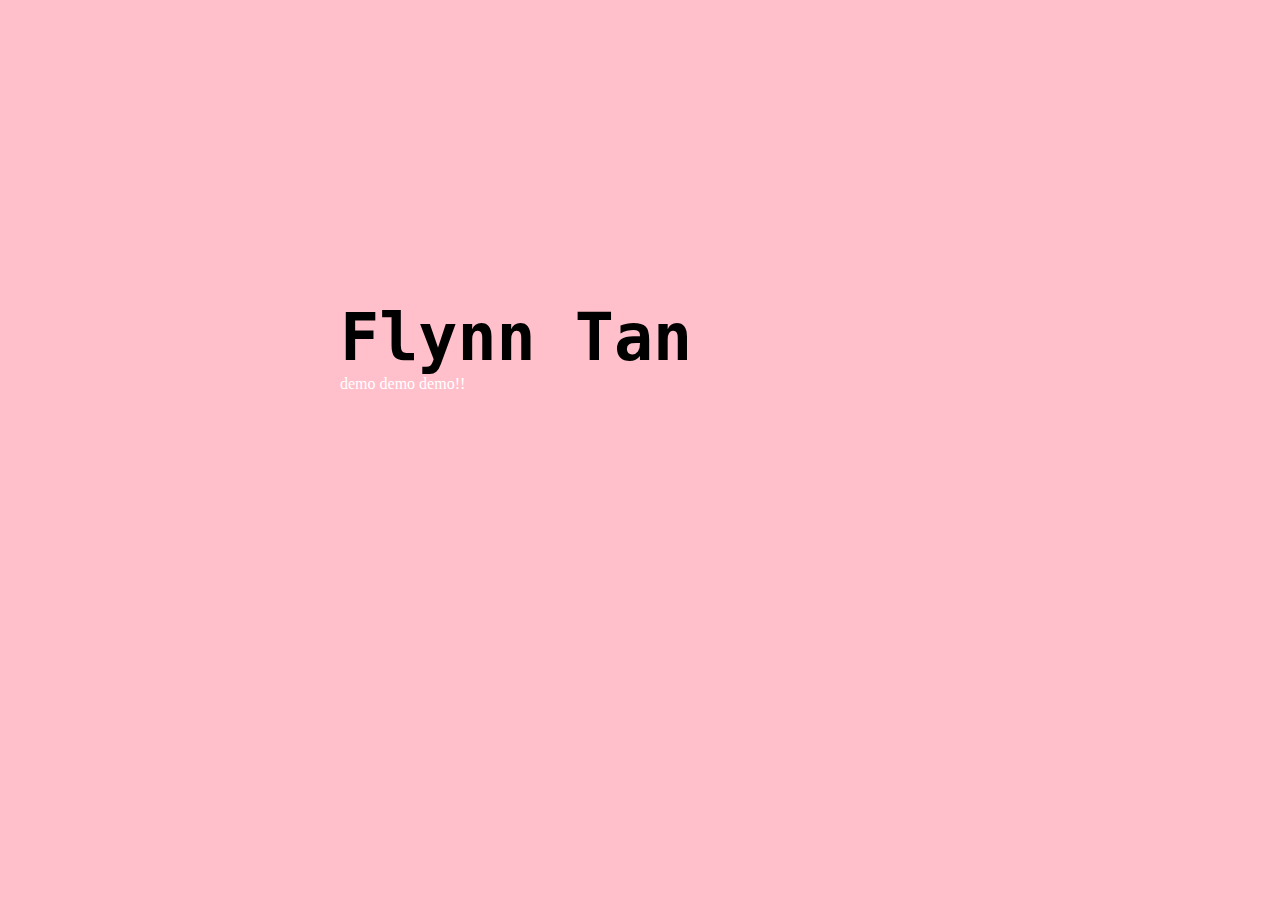
==== index.html @ 06a34dd2 "adding new files" ====
<!DOCTYPE html>
<html>
	<head>
		<title>FLYNN TAN</title>
		<link rel="stylesheet" type="text/css" href="githubpage.css">
	</head>
	<body>

		<h1>Flynn Tan</h1>

		<p>demo demo demo!!</p>

	</body>
</html>
---- githubpage.css ----
* {
	background-color: pink;
	width:600px;
	margin:0 auto;
}

h1 {
	font-family: monospace;
	margin-top:50%;
	font-size:500%;
}

p {
	font-family: serif;
	color:white;
}
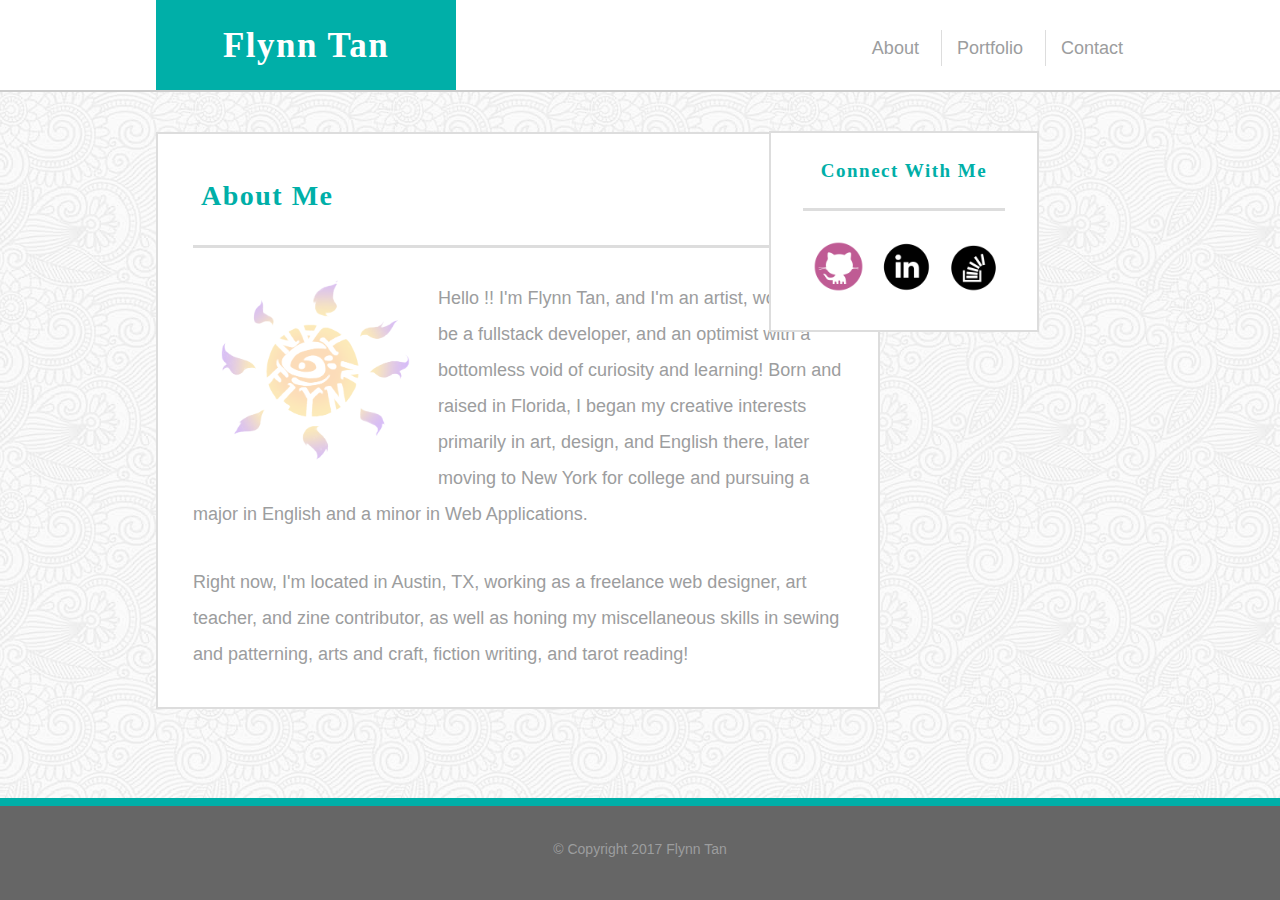
==== commit e1d1fac2: "added img alt" ====
--- a/index.html
+++ b/index.html
@@ -1,14 +1,64 @@
 <!DOCTYPE html>
 <html>
 	<head>
-		<title>FLYNN TAN</title>
-		<link rel="stylesheet" type="text/css" href="githubpage.css">
+		<title>Flynn Tan</title>
+		<link rel="stylesheet" type="text/css" href="assets/css/reset.css">
+		<link rel="stylesheet" type="text/css" href="assets/css/style.css">
+
 	</head>
+
 	<body>
 
-		<h1>Flynn Tan</h1>
+		<header>
+			<h1>Flynn Tan</h1>
 
-		<p>demo demo demo!!</p>
+			<nav>
+				<ul>
+					<li><a href="index.html">About</a></li>
+
+					<li><a href="portfolio.html">Portfolio</a></li>
+					
+					<li><a href="contact.html">Contact</a></li>
+				</ul>
+			</nav>
+		</header>
+
+		<div id="content">
+	
+			<div id="main">
+
+				<h2 id="about">About Me</h2>
+
+				<div id="clear"></div>
+
+				<img id="profilepic" src="assets/images/ftsun.png" alt="profile picture" />
+
+				<p>Hello !! I'm Flynn Tan, and I'm an artist, working to be a fullstack developer, and an optimist with a bottomless void of curiosity and learning! Born and raised in Florida, I began my creative interests primarily in art, design, and English there, later moving to New York for college and pursuing a major in English and a minor in Web Applications.</p> 
+
+				<p>Right now, I'm located in Austin, TX, working as a freelance web designer, art teacher, and zine contributor, as well as honing my miscellaneous skills in sewing and patterning, arts and craft, fiction writing, and tarot reading!</p>
+			</div>
+
+			<div id="sidebar">
+				<h3 id="connect">Connect With Me</h3>
+
+				<a href="https://github.com/sundropgold">
+					<img class="social" src="assets/images/github.png" alt="github icon"/>
+				</a>
+
+				<a href="https://www.linkedin.com/in/flynn-tan-40503596/">
+					<img class="social" src="assets/images/linkedin.png" alt="linkedin icon"/>
+				</a>
+
+				<a href="http://stackoverflow.com/users/7626807/flynn-tan">
+					<img class="social" src="assets/images/stackoverflow.png" alt="stackoverflow icon"/>
+				</a>
+			</div>
+
+		</div>
+
+		<footer>
+			<p>© Copyright 2017 Flynn Tan</p>
+		</footer>
 
 	</body>
 </html>--- a/assets/css/style.css
+++ b/assets/css/style.css
@@ -0,0 +1,309 @@
+/* ********** GENERAL ********** */
+* {
+	margin: 0 auto;
+}
+
+body {
+	background-image: url("../images/symphony.png");
+	background-repeat:repeat;
+}
+
+div#content {
+	width: 960px;
+}
+
+div#main {
+	width: 650px;
+}
+
+div#sidebar {
+	width: 270px;
+}
+
+div#clear {
+	clear:both;
+}
+
+/* ********** HEADER ********** */
+header {
+	height:90px;
+	background-color: #ffffff;
+	border-style: solid; 
+	border-color: #cccccc;
+	border-width: 0px 0px 2px 0px;
+}
+
+/* ********** FOOTER ********** */
+
+footer {
+	background-color: #666666;
+	position:fixed;
+	bottom:0;
+	width:100%;
+	height:94px;	
+	border-style:solid;
+	border-color:#00afa8;
+	border-width: 8px 0px 0px 0px;
+}
+
+footer p {
+	display:block;
+	text-align: center;
+	padding:28.5px 50px 28.5px 50px;
+}
+
+/* ********** TEXT ********** */
+
+h1, h2, h3 {
+	font-family: "Georgia", Times, "Times New Roman", serif;
+	letter-spacing: 1.5px;
+}
+
+h1 {
+	display:block;
+	float: left;
+	color:#ffffff;
+	font-size: 35px;
+	font-weight: bold;
+	text-align: center;
+	background-color: #00afa8;
+	padding:27.5px 50px 27.5px 50px;
+	width:200px;
+	margin-top:0px;
+	margin-bottom:0px;
+	margin-left:156px;
+	margin-right:0px;
+	z-index: 4;
+
+}
+
+h2 {
+	color:#00afa8;
+	font-size:28px;
+	font-weight: bold;
+	text-align: left;
+	display:block;
+	float:left;
+	background-color: #ffffff;
+	border-style: solid;
+	border-color:#dddddd;
+	border-width: 0px 0px 3px 0px;
+}
+
+h2#about {
+	padding: 13px 490px 35px 8px;
+}
+
+h2#contact {
+	padding: 13px 520px 35px 8px;
+}
+
+h2#portfolio {
+	padding:13px 498px 35px 8px;
+}
+
+
+h3 {
+	font-size:19px;
+	text-align: center;
+}
+
+h3#connect {
+	color:#00afa8;
+
+	font-weight:bold;
+	border-style:solid;
+	border-color: #dddddd;
+	border-width: 0px 0px 3px 0px;
+	padding: 28px 0px 28px 0px;
+}
+
+
+h3.portname {
+	color:#ffffff;
+	background-color: #00afa8;
+	text-align: center;
+
+	position:absolute;
+	left:0px;
+	top:262px;
+	padding:23px 0px 23px 0px;
+	width:100%;
+
+	display:inline-block;
+	float:left;
+}
+
+p, a, form, input, label {
+	font-family: "Arial", "Helvetica Neue", Helvetica, sans-serif;
+	color:#9c9d9e;
+	font-size: 18px;
+	line-height: 2;
+}
+
+footer p {
+	font-size:14px;
+}
+
+/* ********** NAVIGATION ********** */
+
+nav {
+	position:absolute;
+	width:100%;
+	top:30px;
+	right:135px;
+}
+
+ul {
+	float:right;
+}
+
+li {
+	list-style-type: none;
+	border-style: solid;
+	border-width: 0px 1.5px 0px 0px;
+	border-color: #dddddd;
+	float:left;
+	text-align:center;
+	padding:0px 22px 0px 15px;
+}
+
+li:last-child {
+	border-width: 0px;
+}
+
+a {
+	text-decoration: none;
+}
+
+a:hover, a:active {
+	color: #4aaaa5;
+}
+
+a:visited {
+	color: #025760;
+}
+
+/* ********** IMAGES ********** */
+
+img#profilepic {
+	width:30%;
+	display:block;
+	float:left;
+	padding:32px 25px 25px 25px;
+}
+
+img.social {
+	width:25%;
+	padding:30px 2px 0px 10px;
+}
+
+img.social:hover {
+	opacity:0.5;
+}
+
+img.portfolio {
+	width:300px;
+	margin-top:40px;
+	position:relative;
+	
+	display:inline-block;
+	float:left;
+}
+
+img.portfolio:hover {
+	opacity:0.5;
+}
+
+/* ********** DIV#MAIN ********** */
+
+div#main {
+	position:relative;
+	left:156px;
+	top:40px;
+	background-color: white;
+	display:block;
+	float:left;
+	border-style: solid;
+	border-color:#dddddd;
+	border-width: 2px 2px 2px 2px;
+	padding:35px;
+	margin-bottom:144px;
+}
+
+div#main p {
+	padding:32px 0px 0px 0px;
+}
+/* ********** DIV#SIDEBAR ********** */
+
+div#sidebar {
+	position:absolute;
+	right:241px;
+	top:131px;
+	background-color:white;
+	display: inline-block;
+	float: left;
+	border-style: solid;
+	border-color: #dddddd;
+	border-width: 2px 2px 2px 2px;
+	margin-bottom:144px;
+	height:201px;
+	padding:0px 32px 0px 32px;
+	box-sizing: border-box;
+}
+
+/* ********** FORMS ********** */
+
+form {
+	clear:both;
+	padding:31px 0px 0px 0px;
+}
+
+input#msg {
+	height:200px;
+}
+
+input#submit {
+	width:118px;
+	height: 43px;
+	margin:15px 0px 3px 0px;
+
+	background-color: #00afa8;
+	border:none;
+
+	color:#ffffff;
+	font-size:18px;
+}
+
+input#submit:hover {
+	box-sizing: border-box;
+	background-color:#ffffff;
+	border-style:solid;
+	border-color: #00afa8;
+	padding:1px 0px 1px 0px;
+	border-width:2px;
+	color:#00afa8;
+	text-align: center;
+}
+
+input {
+	width:630px;
+	font-size:14px;
+	padding:5px;
+	margin:5px 5px 10px 0px;
+}
+
+/* ********** PORTFOLIO ********** */
+
+div.thumbnail {
+	width:300px;
+	margin:0;
+	padding:0px;
+	display: block;
+	float:left;
+	position:relative;
+}
+
+div.thumbnail:nth-of-type(even) {
+	margin-left:48px;
+}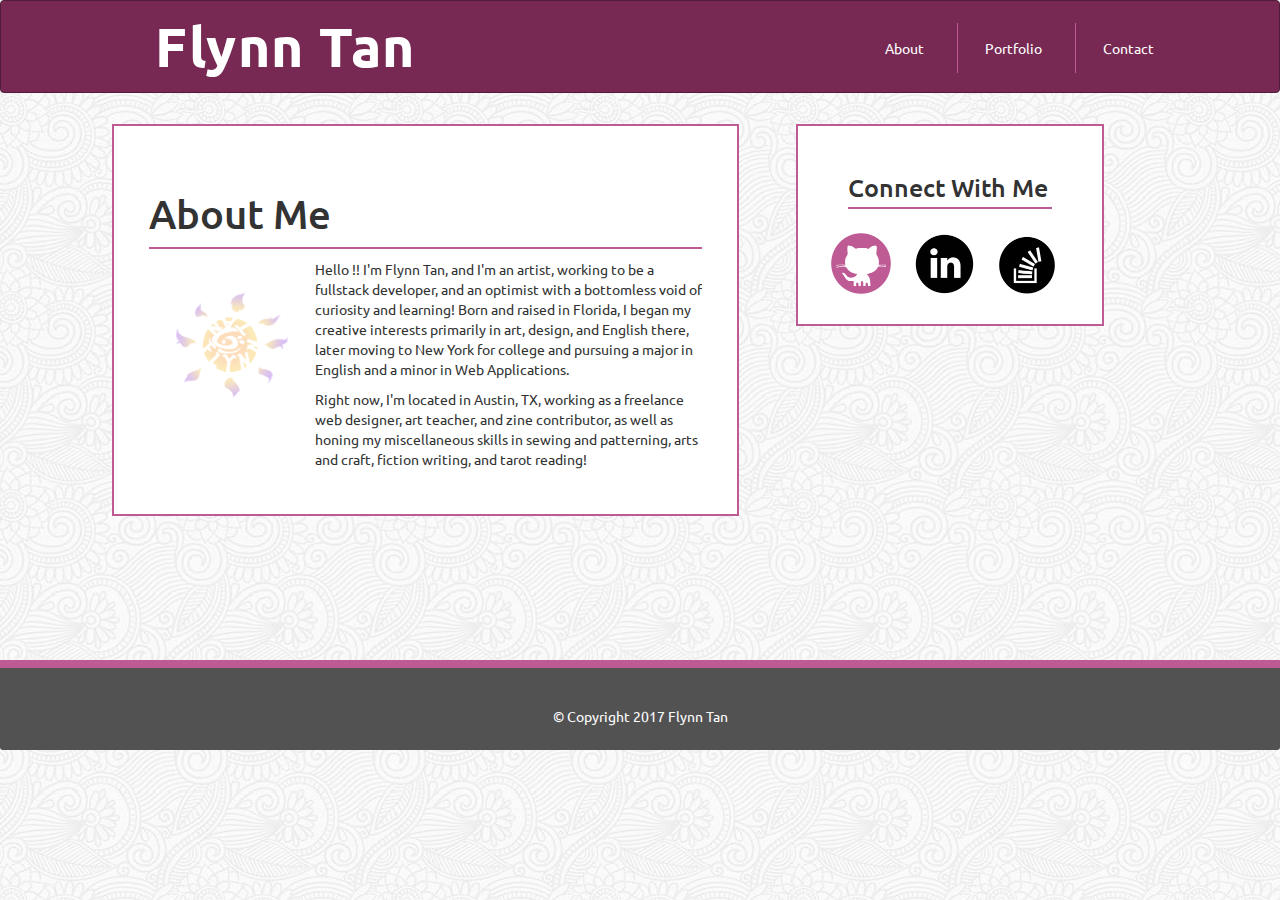
==== commit 3654cfab: "bootstrap site" ====
--- a/index.html
+++ b/index.html
@@ -2,63 +2,93 @@
 <html>
 	<head>
 		<title>Flynn Tan</title>
-		<link rel="stylesheet" type="text/css" href="assets/css/reset.css">
-		<link rel="stylesheet" type="text/css" href="assets/css/style.css">
+		<meta name="viewport" content="width=device-width, initial-scale=1.0">
 
+		<!-- BOOTSTRAP CSS -->
+		<link rel="stylesheet" href="https://maxcdn.bootstrapcdn.com/bootstrap/3.3.7/css/bootstrap.min.css" integrity="sha384-BVYiiSIFeK1dGmJRAkycuHAHRg32OmUcww7on3RYdg4Va+PmSTsz/K68vbdEjh4u" crossorigin="anonymous">
+
+		<!-- UNITED BOOTSWATCH THEME -->
+		<link rel="stylesheet" type="text/css" href="assets/css/united.css">
+
+		<!-- CUSTOMIZED CSS -->
+		<link rel="stylesheet" href="assets/css/style.css">
 	</head>
 
 	<body>
 
-		<header>
-			<h1>Flynn Tan</h1>
+		<!-- HEADER & NAVIGATION -->
 
-			<nav>
-				<ul>
-					<li><a href="index.html">About</a></li>
+		
+		<nav class="navbar navbar-default navbar-inverse">
+			<div class="container-fluid">
+				<div class="row">
+					<div class="col-lg-12"> 
+						<div class="col-sm-12 col-md-8">
+							<h1 class="navbar-text">
+							Flynn Tan
+							</h1>
+						</div>
 
-					<li><a href="portfolio.html">Portfolio</a></li>
-					
-					<li><a href="contact.html">Contact</a></li>
-				</ul>
-			</nav>
-		</header>
+						<div id="nav" class="col-xs-12 col-md-4">
+							<ul class="nav navbar-nav navbar-right">
+								<li><a href="index.html">About</a></li>
+								<li><a href="portfolio.html">Portfolio</a></li>
+								<li><a href="contact.html">Contact</a></li>
+							</ul>
+						</div>
 
-		<div id="content">
-	
-			<div id="main">
+					</div>
+				</div>
+			</div>
+		</nav>
 
-				<h2 id="about">About Me</h2>
+		<!-- CONTENT -->
+		<div class="container">
 
-				<div id="clear"></div>
+			<div class="row">
 
-				<img id="profilepic" src="assets/images/ftsun.png" alt="profile picture" />
+				<!-- MAIN CONTENT -->
 
-				<p>Hello !! I'm Flynn Tan, and I'm an artist, working to be a fullstack developer, and an optimist with a bottomless void of curiosity and learning! Born and raised in Florida, I began my creative interests primarily in art, design, and English there, later moving to New York for college and pursuing a major in English and a minor in Web Applications.</p> 
+				<div id="main" class="col-sm-12 col-md-8 col-lg-8">
 
-				<p>Right now, I'm located in Austin, TX, working as a freelance web designer, art teacher, and zine contributor, as well as honing my miscellaneous skills in sewing and patterning, arts and craft, fiction writing, and tarot reading!</p>
-			</div>
+						<h2 id="about">About Me</h2>
 
-			<div id="sidebar">
-				<h3 id="connect">Connect With Me</h3>
+						<img id="profilepic" src="assets/images/ftsun.png" alt="profile picture" />
 
-				<a href="https://github.com/sundropgold">
-					<img class="social" src="assets/images/github.png" alt="github icon"/>
-				</a>
+						<p>Hello !! I'm Flynn Tan, and I'm an artist, working to be a fullstack developer, and an optimist with a bottomless void of curiosity and learning! Born and raised in Florida, I began my creative interests primarily in art, design, and English there, later moving to New York for college and pursuing a major in English and a minor in Web Applications.</p> 
 
-				<a href="https://www.linkedin.com/in/flynn-tan-40503596/">
-					<img class="social" src="assets/images/linkedin.png" alt="linkedin icon"/>
-				</a>
+						<p>Right now, I'm located in Austin, TX, working as a freelance web designer, art teacher, and zine contributor, as well as honing my miscellaneous skills in sewing and patterning, arts and craft, fiction writing, and tarot reading!</p>
 
-				<a href="http://stackoverflow.com/users/7626807/flynn-tan">
-					<img class="social" src="assets/images/stackoverflow.png" alt="stackoverflow icon"/>
-				</a>
-			</div>
+				</div>
+			
+				<!-- SIDEBAR -->
 
+				<div id="sidebar" class="col-sm-12 col-md-4 col-lg-4">
+
+					<h3 id="connect">Connect With Me</h3>
+
+					<a href="https://github.com/sundropgold">
+						<img class="social" src="assets/images/github.png" alt="github icon"/>
+					</a>
+
+					<a href="https://www.linkedin.com/in/flynn-tan-40503596/">
+						<img class="social" src="assets/images/linkedin.png" alt="linkedin icon"/>
+					</a>
+
+					<a href="http://stackoverflow.com/users/7626807/flynn-tan">
+						<img class="social" src="assets/images/stackoverflow.png" alt="stackoverflow icon"/>
+					</a>
+
+				</div>
+
+			</div> <!-- row div ends -->
 		</div>
 
-		<footer>
-			<p>© Copyright 2017 Flynn Tan</p>
-		</footer>
+		<div class="container-fluid">
+			<div class="row">
+				<div id="footer" class="panel-footer">© Copyright 2017 Flynn Tan</div>
+			</div>
+		</div> <!-- end of container -->
 
 	</body>
 </html>--- a/assets/css/united.css
+++ b/assets/css/united.css
@@ -0,0 +1,15 @@
+@import url("https://fonts.googleapis.com/css?family=Ubuntu:400,700");
+
+/*!
+ * bootswatch v3.3.7
+ * Homepage: http://bootswatch.com
+ * Copyright 2012-2016 Thomas Park
+ * Licensed under MIT
+ * Based on Bootstrap
+*//*!
+ * Bootstrap v3.3.7 (http://getbootstrap.com)
+ * Copyright 2011-2016 Twitter, Inc.
+ * Licensed under MIT (https://github.com/twbs/bootstrap/blob/master/LICENSE)
+ *//*! normalize.css v3.0.3 | MIT License | github.com/necolas/normalize.css */
+
+ html{font-family:sans-serif;-ms-text-size-adjust:100%;-webkit-text-size-adjust:100%}body{margin:0}article,aside,details,figcaption,figure,footer,header,hgroup,main,menu,nav,section,summary{display:block}audio,canvas,progress,video{display:inline-block;vertical-align:baseline}audio:not([controls]){display:none;height:0}[hidden],template{display:none}a{background-color:transparent}a:active,a:hover{outline:0}abbr[title]{border-bottom:1px dotted}b,strong{font-weight:bold}dfn{font-style:italic}h1{font-size:2em;margin:0.67em 0}mark{background:#ff0;color:#000}small{font-size:80%}sub,sup{font-size:75%;line-height:0;position:relative;vertical-align:baseline}sup{top:-0.5em}sub{bottom:-0.25em}img{border:0}svg:not(:root){overflow:hidden}figure{margin:1em 40px}hr{-webkit-box-sizing:content-box;-moz-box-sizing:content-box;box-sizing:content-box;height:0}pre{overflow:auto}code,kbd,pre,samp{font-family:monospace, monospace;font-size:1em}button,input,optgroup,select,textarea{color:inherit;font:inherit;margin:0}button{overflow:visible}button,select{text-transform:none}button,html input[type="button"],input[type="reset"],input[type="submit"]{-webkit-appearance:button;cursor:pointer}button[disabled],html input[disabled]{cursor:default}button::-moz-focus-inner,input::-moz-focus-inner{border:0;padding:0}input{line-height:normal}input[type="checkbox"],input[type="radio"]{-webkit-box-sizing:border-box;-moz-box-sizing:border-box;box-sizing:border-box;padding:0}input[type="number"]::-webkit-inner-spin-button,input[type="number"]::-webkit-outer-spin-button{height:auto}input[type="search"]{-webkit-appearance:textfield;-webkit-box-sizing:content-box;-moz-box-sizing:content-box;box-sizing:content-box}input[type="search"]::-webkit-search-cancel-button,input[type="search"]::-webkit-search-decoration{-webkit-appearance:none}fieldset{border:1px solid #c0c0c0;margin:0 2px;padding:0.35em 0.625em 0.75em}legend{border:0;padding:0}textarea{overflow:auto}optgroup{font-weight:bold}table{border-collapse:collapse;border-spacing:0}td,th{padding:0}/*! Source: https://github.com/h5bp/html5-boilerplate/blob/master/src/css/main.css */@media print{*,*:before,*:after{background:transparent !important;color:#000 !important;-webkit-box-shadow:none !important;box-shadow:none !important;text-shadow:none !important}a,a:visited{text-decoration:underline}a[href]:after{content:" (" attr(href) ")"}abbr[title]:after{content:" (" attr(title) ")"}a[href^="#"]:after,a[href^="javascript:"]:after{content:""}pre,blockquote{border:1px solid #999;page-break-inside:avoid}thead{display:table-header-group}tr,img{page-break-inside:avoid}img{max-width:100% !important}p,h2,h3{orphans:3;widows:3}h2,h3{page-break-after:avoid}.navbar{display:none}.btn>.caret,.dropup>.btn>.caret{border-top-color:#000 !important}.label{border:1px solid #000}.table{border-collapse:collapse !important}.table td,.table th{background-color:#fff !important}.table-bordered th,.table-bordered td{border:1px solid #ddd !important}}@font-face{font-family:'Glyphicons Halflings';src:url('../fonts/glyphicons-halflings-regular.eot');src:url('../fonts/glyphicons-halflings-regular.eot?#iefix') format('embedded-opentype'),url('../fonts/glyphicons-halflings-regular.woff2') format('woff2'),url('../fonts/glyphicons-halflings-regular.woff') format('woff'),url('../fonts/glyphicons-halflings-regular.ttf') format('truetype'),url('../fonts/glyphicons-halflings-regular.svg#glyphicons_halflingsregular') format('svg')}.glyphicon{position:relative;top:1px;display:inline-block;font-family:'Glyphicons Halflings';font-style:normal;font-weight:normal;line-height:1;-webkit-font-smoothing:antialiased;-moz-osx-font-smoothing:grayscale}.glyphicon-asterisk:before{content:"\002a"}.glyphicon-plus:before{content:"\002b"}.glyphicon-euro:before,.glyphicon-eur:before{content:"\20ac"}.glyphicon-minus:before{content:"\2212"}.glyphicon-cloud:before{content:"\2601"}.glyphicon-envelope:before{content:"\2709"}.glyphicon-pencil:before{content:"\270f"}.glyphicon-glass:before{content:"\e001"}.glyphicon-music:before{content:"\e002"}.glyphicon-search:before{content:"\e003"}.glyphicon-heart:before{content:"\e005"}.glyphicon-star:before{content:"\e006"}.glyphicon-star-empty:before{content:"\e007"}.glyphicon-user:before{content:"\e008"}.glyphicon-film:before{content:"\e009"}.glyphicon-th-large:before{content:"\e010"}.glyphicon-th:before{content:"\e011"}.glyphicon-th-list:before{content:"\e012"}.glyphicon-ok:before{content:"\e013"}.glyphicon-remove:before{content:"\e014"}.glyphicon-zoom-in:before{content:"\e015"}.glyphicon-zoom-out:before{content:"\e016"}.glyphicon-off:before{content:"\e017"}.glyphicon-signal:before{content:"\e018"}.glyphicon-cog:before{content:"\e019"}.glyphicon-trash:before{content:"\e020"}.glyphicon-home:before{content:"\e021"}.glyphicon-file:before{content:"\e022"}.glyphicon-time:before{content:"\e023"}.glyphicon-road:before{content:"\e024"}.glyphicon-download-alt:before{content:"\e025"}.glyphicon-download:before{content:"\e026"}.glyphicon-upload:before{content:"\e027"}.glyphicon-inbox:before{content:"\e028"}.glyphicon-play-circle:before{content:"\e029"}.glyphicon-repeat:before{content:"\e030"}.glyphicon-refresh:before{content:"\e031"}.glyphicon-list-alt:before{content:"\e032"}.glyphicon-lock:before{content:"\e033"}.glyphicon-flag:before{content:"\e034"}.glyphicon-headphones:before{content:"\e035"}.glyphicon-volume-off:before{content:"\e036"}.glyphicon-volume-down:before{content:"\e037"}.glyphicon-volume-up:before{content:"\e038"}.glyphicon-qrcode:before{content:"\e039"}.glyphicon-barcode:before{content:"\e040"}.glyphicon-tag:before{content:"\e041"}.glyphicon-tags:before{content:"\e042"}.glyphicon-book:before{content:"\e043"}.glyphicon-bookmark:before{content:"\e044"}.glyphicon-print:before{content:"\e045"}.glyphicon-camera:before{content:"\e046"}.glyphicon-font:before{content:"\e047"}.glyphicon-bold:before{content:"\e048"}.glyphicon-italic:before{content:"\e049"}.glyphicon-text-height:before{content:"\e050"}.glyphicon-text-width:before{content:"\e051"}.glyphicon-align-left:before{content:"\e052"}.glyphicon-align-center:before{content:"\e053"}.glyphicon-align-right:before{content:"\e054"}.glyphicon-align-justify:before{content:"\e055"}.glyphicon-list:before{content:"\e056"}.glyphicon-indent-left:before{content:"\e057"}.glyphicon-indent-right:before{content:"\e058"}.glyphicon-facetime-video:before{content:"\e059"}.glyphicon-picture:before{content:"\e060"}.glyphicon-map-marker:before{content:"\e062"}.glyphicon-adjust:before{content:"\e063"}.glyphicon-tint:before{content:"\e064"}.glyphicon-edit:before{content:"\e065"}.glyphicon-share:before{content:"\e066"}.glyphicon-check:before{content:"\e067"}.glyphicon-move:before{content:"\e068"}.glyphicon-step-backward:before{content:"\e069"}.glyphicon-fast-backward:before{content:"\e070"}.glyphicon-backward:before{content:"\e071"}.glyphicon-play:before{content:"\e072"}.glyphicon-pause:before{content:"\e073"}.glyphicon-stop:before{content:"\e074"}.glyphicon-forward:before{content:"\e075"}.glyphicon-fast-forward:before{content:"\e076"}.glyphicon-step-forward:before{content:"\e077"}.glyphicon-eject:before{content:"\e078"}.glyphicon-chevron-left:before{content:"\e079"}.glyphicon-chevron-right:before{content:"\e080"}.glyphicon-plus-sign:before{content:"\e081"}.glyphicon-minus-sign:before{content:"\e082"}.glyphicon-remove-sign:before{content:"\e083"}.glyphicon-ok-sign:before{content:"\e084"}.glyphicon-question-sign:before{content:"\e085"}.glyphicon-info-sign:before{content:"\e086"}.glyphicon-screenshot:before{content:"\e087"}.glyphicon-remove-circle:before{content:"\e088"}.glyphicon-ok-circle:before{content:"\e089"}.glyphicon-ban-circle:before{content:"\e090"}.glyphicon-arrow-left:before{content:"\e091"}.glyphicon-arrow-right:before{content:"\e092"}.glyphicon-arrow-up:before{content:"\e093"}.glyphicon-arrow-down:before{content:"\e094"}.glyphicon-share-alt:before{content:"\e095"}.glyphicon-resize-full:before{content:"\e096"}.glyphicon-resize-small:before{content:"\e097"}.glyphicon-exclamation-sign:before{content:"\e101"}.glyphicon-gift:before{content:"\e102"}.glyphicon-leaf:before{content:"\e103"}.glyphicon-fire:before{content:"\e104"}.glyphicon-eye-open:before{content:"\e105"}.glyphicon-eye-close:before{content:"\e106"}.glyphicon-warning-sign:before{content:"\e107"}.glyphicon-plane:before{content:"\e108"}.glyphicon-calendar:before{content:"\e109"}.glyphicon-random:before{content:"\e110"}.glyphicon-comment:before{content:"\e111"}.glyphicon-magnet:before{content:"\e112"}.glyphicon-chevron-up:before{content:"\e113"}.glyphicon-chevron-down:before{content:"\e114"}.glyphicon-retweet:before{content:"\e115"}.glyphicon-shopping-cart:before{content:"\e116"}.glyphicon-folder-close:before{content:"\e117"}.glyphicon-folder-open:before{content:"\e118"}.glyphicon-resize-vertical:before{content:"\e119"}.glyphicon-resize-horizontal:before{content:"\e120"}.glyphicon-hdd:before{content:"\e121"}.glyphicon-bullhorn:before{content:"\e122"}.glyphicon-bell:before{content:"\e123"}.glyphicon-certificate:before{content:"\e124"}.glyphicon-thumbs-up:before{content:"\e125"}.glyphicon-thumbs-down:before{content:"\e126"}.glyphicon-hand-right:before{content:"\e127"}.glyphicon-hand-left:before{content:"\e128"}.glyphicon-hand-up:before{content:"\e129"}.glyphicon-hand-down:before{content:"\e130"}.glyphicon-circle-arrow-right:before{content:"\e131"}.glyphicon-circle-arrow-left:before{content:"\e132"}.glyphicon-circle-arrow-up:before{content:"\e133"}.glyphicon-circle-arrow-down:before{content:"\e134"}.glyphicon-globe:before{content:"\e135"}.glyphicon-wrench:before{content:"\e136"}.glyphicon-tasks:before{content:"\e137"}.glyphicon-filter:before{content:"\e138"}.glyphicon-briefcase:before{content:"\e139"}.glyphicon-fullscreen:before{content:"\e140"}.glyphicon-dashboard:before{content:"\e141"}.glyphicon-paperclip:before{content:"\e142"}.glyphicon-heart-empty:before{content:"\e143"}.glyphicon-link:before{content:"\e144"}.glyphicon-phone:before{content:"\e145"}.glyphicon-pushpin:before{content:"\e146"}.glyphicon-usd:before{content:"\e148"}.glyphicon-gbp:before{content:"\e149"}.glyphicon-sort:before{content:"\e150"}.glyphicon-sort-by-alphabet:before{content:"\e151"}.glyphicon-sort-by-alphabet-alt:before{content:"\e152"}.glyphicon-sort-by-order:before{content:"\e153"}.glyphicon-sort-by-order-alt:before{content:"\e154"}.glyphicon-sort-by-attributes:before{content:"\e155"}.glyphicon-sort-by-attributes-alt:before{content:"\e156"}.glyphicon-unchecked:before{content:"\e157"}.glyphicon-expand:before{content:"\e158"}.glyphicon-collapse-down:before{content:"\e159"}.glyphicon-collapse-up:before{content:"\e160"}.glyphicon-log-in:before{content:"\e161"}.glyphicon-flash:before{content:"\e162"}.glyphicon-log-out:before{content:"\e163"}.glyphicon-new-window:before{content:"\e164"}.glyphicon-record:before{content:"\e165"}.glyphicon-save:before{content:"\e166"}.glyphicon-open:before{content:"\e167"}.glyphicon-saved:before{content:"\e168"}.glyphicon-import:before{content:"\e169"}.glyphicon-export:before{content:"\e170"}.glyphicon-send:before{content:"\e171"}.glyphicon-floppy-disk:before{content:"\e172"}.glyphicon-floppy-saved:before{content:"\e173"}.glyphicon-floppy-remove:before{content:"\e174"}.glyphicon-floppy-save:before{content:"\e175"}.glyphicon-floppy-open:before{content:"\e176"}.glyphicon-credit-card:before{content:"\e177"}.glyphicon-transfer:before{content:"\e178"}.glyphicon-cutlery:before{content:"\e179"}.glyphicon-header:before{content:"\e180"}.glyphicon-compressed:before{content:"\e181"}.glyphicon-earphone:before{content:"\e182"}.glyphicon-phone-alt:before{content:"\e183"}.glyphicon-tower:before{content:"\e184"}.glyphicon-stats:before{content:"\e185"}.glyphicon-sd-video:before{content:"\e186"}.glyphicon-hd-video:before{content:"\e187"}.glyphicon-subtitles:before{content:"\e188"}.glyphicon-sound-stereo:before{content:"\e189"}.glyphicon-sound-dolby:before{content:"\e190"}.glyphicon-sound-5-1:before{content:"\e191"}.glyphicon-sound-6-1:before{content:"\e192"}.glyphicon-sound-7-1:before{content:"\e193"}.glyphicon-copyright-mark:before{content:"\e194"}.glyphicon-registration-mark:before{content:"\e195"}.glyphicon-cloud-download:before{content:"\e197"}.glyphicon-cloud-upload:before{content:"\e198"}.glyphicon-tree-conifer:before{content:"\e199"}.glyphicon-tree-deciduous:before{content:"\e200"}.glyphicon-cd:before{content:"\e201"}.glyphicon-save-file:before{content:"\e202"}.glyphicon-open-file:before{content:"\e203"}.glyphicon-level-up:before{content:"\e204"}.glyphicon-copy:before{content:"\e205"}.glyphicon-paste:before{content:"\e206"}.glyphicon-alert:before{content:"\e209"}.glyphicon-equalizer:before{content:"\e210"}.glyphicon-king:before{content:"\e211"}.glyphicon-queen:before{content:"\e212"}.glyphicon-pawn:before{content:"\e213"}.glyphicon-bishop:before{content:"\e214"}.glyphicon-knight:before{content:"\e215"}.glyphicon-baby-formula:before{content:"\e216"}.glyphicon-tent:before{content:"\26fa"}.glyphicon-blackboard:before{content:"\e218"}.glyphicon-bed:before{content:"\e219"}.glyphicon-apple:before{content:"\f8ff"}.glyphicon-erase:before{content:"\e221"}.glyphicon-hourglass:before{content:"\231b"}.glyphicon-lamp:before{content:"\e223"}.glyphicon-duplicate:before{content:"\e224"}.glyphicon-piggy-bank:before{content:"\e225"}.glyphicon-scissors:before{content:"\e226"}.glyphicon-bitcoin:before{content:"\e227"}.glyphicon-btc:before{content:"\e227"}.glyphicon-xbt:before{content:"\e227"}.glyphicon-yen:before{content:"\00a5"}.glyphicon-jpy:before{content:"\00a5"}.glyphicon-ruble:before{content:"\20bd"}.glyphicon-rub:before{content:"\20bd"}.glyphicon-scale:before{content:"\e230"}.glyphicon-ice-lolly:before{content:"\e231"}.glyphicon-ice-lolly-tasted:before{content:"\e232"}.glyphicon-education:before{content:"\e233"}.glyphicon-option-horizontal:before{content:"\e234"}.glyphicon-option-vertical:before{content:"\e235"}.glyphicon-menu-hamburger:before{content:"\e236"}.glyphicon-modal-window:before{content:"\e237"}.glyphicon-oil:before{content:"\e238"}.glyphicon-grain:before{content:"\e239"}.glyphicon-sunglasses:before{content:"\e240"}.glyphicon-text-size:before{content:"\e241"}.glyphicon-text-color:before{content:"\e242"}.glyphicon-text-background:before{content:"\e243"}.glyphicon-object-align-top:before{content:"\e244"}.glyphicon-object-align-bottom:before{content:"\e245"}.glyphicon-object-align-horizontal:before{content:"\e246"}.glyphicon-object-align-left:before{content:"\e247"}.glyphicon-object-align-vertical:before{content:"\e248"}.glyphicon-object-align-right:before{content:"\e249"}.glyphicon-triangle-right:before{content:"\e250"}.glyphicon-triangle-left:before{content:"\e251"}.glyphicon-triangle-bottom:before{content:"\e252"}.glyphicon-triangle-top:before{content:"\e253"}.glyphicon-console:before{content:"\e254"}.glyphicon-superscript:before{content:"\e255"}.glyphicon-subscript:before{content:"\e256"}.glyphicon-menu-left:before{content:"\e257"}.glyphicon-menu-right:before{content:"\e258"}.glyphicon-menu-down:before{content:"\e259"}.glyphicon-menu-up:before{content:"\e260"}*{-webkit-box-sizing:border-box;-moz-box-sizing:border-box;box-sizing:border-box}*:before,*:after{-webkit-box-sizing:border-box;-moz-box-sizing:border-box;box-sizing:border-box}html{font-size:10px;-webkit-tap-highlight-color:rgba(0,0,0,0)}body{font-family:"Ubuntu",Tahoma,"Helvetica Neue",Helvetica,Arial,sans-serif;font-size:14px;line-height:1.42857143;color:#333333;background-color:#ffffff}input,button,select,textarea{font-family:inherit;font-size:inherit;line-height:inherit}a{color:#e95420;text-decoration:none}a:hover,a:focus{color:#ac3911;text-decoration:underline}a:focus{outline:5px auto -webkit-focus-ring-color;outline-offset:-2px}figure{margin:0}img{vertical-align:middle}.img-responsive,.thumbnail>img,.thumbnail a>img,.carousel-inner>.item>img,.carousel-inner>.item>a>img{display:block;max-width:100%;height:auto}.img-rounded{border-radius:6px}.img-thumbnail{padding:4px;line-height:1.42857143;background-color:#ffffff;border:1px solid #dddddd;border-radius:4px;-webkit-transition:all .2s ease-in-out;-o-transition:all .2s ease-in-out;transition:all .2s ease-in-out;display:inline-block;max-width:100%;height:auto}.img-circle{border-radius:50%}hr{margin-top:20px;margin-bottom:20px;border:0;border-top:1px solid #eeeeee}.sr-only{position:absolute;width:1px;height:1px;margin:-1px;padding:0;overflow:hidden;clip:rect(0, 0, 0, 0);border:0}.sr-only-focusable:active,.sr-only-focusable:focus{position:static;width:auto;height:auto;margin:0;overflow:visible;clip:auto}[role="button"]{cursor:pointer}h1,h2,h3,h4,h5,h6,.h1,.h2,.h3,.h4,.h5,.h6{font-family:"Ubuntu",Tahoma,"Helvetica Neue",Helvetica,Arial,sans-serif;font-weight:500;line-height:1.1;color:inherit}h1 small,h2 small,h3 small,h4 small,h5 small,h6 small,.h1 small,.h2 small,.h3 small,.h4 small,.h5 small,.h6 small,h1 .small,h2 .small,h3 .small,h4 .small,h5 .small,h6 .small,.h1 .small,.h2 .small,.h3 .small,.h4 .small,.h5 .small,.h6 .small{font-weight:normal;line-height:1;color:#aea79f}h1,.h1,h2,.h2,h3,.h3{margin-top:20px;margin-bottom:10px}h1 small,.h1 small,h2 small,.h2 small,h3 small,.h3 small,h1 .small,.h1 .small,h2 .small,.h2 .small,h3 .small,.h3 .small{font-size:65%}h4,.h4,h5,.h5,h6,.h6{margin-top:10px;margin-bottom:10px}h4 small,.h4 small,h5 small,.h5 small,h6 small,.h6 small,h4 .small,.h4 .small,h5 .small,.h5 .small,h6 .small,.h6 .small{font-size:75%}h1,.h1{font-size:36px}h2,.h2{font-size:30px}h3,.h3{font-size:24px}h4,.h4{font-size:18px}h5,.h5{font-size:14px}h6,.h6{font-size:12px}p{margin:0 0 10px}.lead{margin-bottom:20px;font-size:16px;font-weight:300;line-height:1.4}@media (min-width:768px){.lead{font-size:21px}}small,.small{font-size:85%}mark,.mark{background-color:#fcf8e3;padding:.2em}.text-left{text-align:left}.text-right{text-align:right}.text-center{text-align:center}.text-justify{text-align:justify}.text-nowrap{white-space:nowrap}.text-lowercase{text-transform:lowercase}.text-uppercase{text-transform:uppercase}.text-capitalize{text-transform:capitalize}.text-muted{color:#aea79f}.text-primary{color:#e95420}a.text-primary:hover,a.text-primary:focus{color:#c34113}.text-success{color:#468847}a.text-success:hover,a.text-success:focus{color:#356635}.text-info{color:#3a87ad}a.text-info:hover,a.text-info:focus{color:#2d6987}.text-warning{color:#c09853}a.text-warning:hover,a.text-warning:focus{color:#a47e3c}.text-danger{color:#b94a48}a.text-danger:hover,a.text-danger:focus{color:#953b39}.bg-primary{color:#fff;background-color:#e95420}a.bg-primary:hover,a.bg-primary:focus{background-color:#c34113}.bg-success{background-color:#dff0d8}a.bg-success:hover,a.bg-success:focus{background-color:#c1e2b3}.bg-info{background-color:#d9edf7}a.bg-info:hover,a.bg-info:focus{background-color:#afd9ee}.bg-warning{background-color:#fcf8e3}a.bg-warning:hover,a.bg-warning:focus{background-color:#f7ecb5}.bg-danger{background-color:#f2dede}a.bg-danger:hover,a.bg-danger:focus{background-color:#e4b9b9}.page-header{padding-bottom:9px;margin:40px 0 20px;border-bottom:1px solid #eeeeee}ul,ol{margin-top:0;margin-bottom:10px}ul ul,ol ul,ul ol,ol ol{margin-bottom:0}.list-unstyled{padding-left:0;list-style:none}.list-inline{padding-left:0;list-style:none;margin-left:-5px}.list-inline>li{display:inline-block;padding-left:5px;padding-right:5px}dl{margin-top:0;margin-bottom:20px}dt,dd{line-height:1.42857143}dt{font-weight:bold}dd{margin-left:0}@media (min-width:768px){.dl-horizontal dt{float:left;width:160px;clear:left;text-align:right;overflow:hidden;text-overflow:ellipsis;white-space:nowrap}.dl-horizontal dd{margin-left:180px}}abbr[title],abbr[data-original-title]{cursor:help;border-bottom:1px dotted #aea79f}.initialism{font-size:90%;text-transform:uppercase}blockquote{padding:10px 20px;margin:0 0 20px;font-size:17.5px;border-left:5px solid #eeeeee}blockquote p:last-child,blockquote ul:last-child,blockquote ol:last-child{margin-bottom:0}blockquote footer,blockquote small,blockquote .small{display:block;font-size:80%;line-height:1.42857143;color:#aea79f}blockquote footer:before,blockquote small:before,blockquote .small:before{content:'\2014 \00A0'}.blockquote-reverse,blockquote.pull-right{padding-right:15px;padding-left:0;border-right:5px solid #eeeeee;border-left:0;text-align:right}.blockquote-reverse footer:before,blockquote.pull-right footer:before,.blockquote-reverse small:before,blockquote.pull-right small:before,.blockquote-reverse .small:before,blockquote.pull-right .small:before{content:''}.blockquote-reverse footer:after,blockquote.pull-right footer:after,.blockquote-reverse small:after,blockquote.pull-right small:after,.blockquote-reverse .small:after,blockquote.pull-right .small:after{content:'\00A0 \2014'}address{margin-bottom:20px;font-style:normal;line-height:1.42857143}code,kbd,pre,samp{font-family:Menlo,Monaco,Consolas,"Courier New",monospace}code{padding:2px 4px;font-size:90%;color:#c7254e;background-color:#f9f2f4;border-radius:4px}kbd{padding:2px 4px;font-size:90%;color:#ffffff;background-color:#333333;border-radius:3px;-webkit-box-shadow:inset 0 -1px 0 rgba(0,0,0,0.25);box-shadow:inset 0 -1px 0 rgba(0,0,0,0.25)}kbd kbd{padding:0;font-size:100%;font-weight:bold;-webkit-box-shadow:none;box-shadow:none}pre{display:block;padding:9.5px;margin:0 0 10px;font-size:13px;line-height:1.42857143;word-break:break-all;word-wrap:break-word;color:#333333;background-color:#f5f5f5;border:1px solid #cccccc;border-radius:4px}pre code{padding:0;font-size:inherit;color:inherit;white-space:pre-wrap;background-color:transparent;border-radius:0}.pre-scrollable{max-height:340px;overflow-y:scroll}.container{margin-right:auto;margin-left:auto;padding-left:15px;padding-right:15px}@media (min-width:768px){.container{width:750px}}@media (min-width:992px){.container{width:970px}}@media (min-width:1200px){.container{width:1170px}}.container-fluid{margin-right:auto;margin-left:auto;padding-left:15px;padding-right:15px}.row{margin-left:-15px;margin-right:-15px}.col-xs-1,.col-sm-1,.col-md-1,.col-lg-1,.col-xs-2,.col-sm-2,.col-md-2,.col-lg-2,.col-xs-3,.col-sm-3,.col-md-3,.col-lg-3,.col-xs-4,.col-sm-4,.col-md-4,.col-lg-4,.col-xs-5,.col-sm-5,.col-md-5,.col-lg-5,.col-xs-6,.col-sm-6,.col-md-6,.col-lg-6,.col-xs-7,.col-sm-7,.col-md-7,.col-lg-7,.col-xs-8,.col-sm-8,.col-md-8,.col-lg-8,.col-xs-9,.col-sm-9,.col-md-9,.col-lg-9,.col-xs-10,.col-sm-10,.col-md-10,.col-lg-10,.col-xs-11,.col-sm-11,.col-md-11,.col-lg-11,.col-xs-12,.col-sm-12,.col-md-12,.col-lg-12{position:relative;min-height:1px;padding-left:15px;padding-right:15px}.col-xs-1,.col-xs-2,.col-xs-3,.col-xs-4,.col-xs-5,.col-xs-6,.col-xs-7,.col-xs-8,.col-xs-9,.col-xs-10,.col-xs-11,.col-xs-12{float:left}.col-xs-12{width:100%}.col-xs-11{width:91.66666667%}.col-xs-10{width:83.33333333%}.col-xs-9{width:75%}.col-xs-8{width:66.66666667%}.col-xs-7{width:58.33333333%}.col-xs-6{width:50%}.col-xs-5{width:41.66666667%}.col-xs-4{width:33.33333333%}.col-xs-3{width:25%}.col-xs-2{width:16.66666667%}.col-xs-1{width:8.33333333%}.col-xs-pull-12{right:100%}.col-xs-pull-11{right:91.66666667%}.col-xs-pull-10{right:83.33333333%}.col-xs-pull-9{right:75%}.col-xs-pull-8{right:66.66666667%}.col-xs-pull-7{right:58.33333333%}.col-xs-pull-6{right:50%}.col-xs-pull-5{right:41.66666667%}.col-xs-pull-4{right:33.33333333%}.col-xs-pull-3{right:25%}.col-xs-pull-2{right:16.66666667%}.col-xs-pull-1{right:8.33333333%}.col-xs-pull-0{right:auto}.col-xs-push-12{left:100%}.col-xs-push-11{left:91.66666667%}.col-xs-push-10{left:83.33333333%}.col-xs-push-9{left:75%}.col-xs-push-8{left:66.66666667%}.col-xs-push-7{left:58.33333333%}.col-xs-push-6{left:50%}.col-xs-push-5{left:41.66666667%}.col-xs-push-4{left:33.33333333%}.col-xs-push-3{left:25%}.col-xs-push-2{left:16.66666667%}.col-xs-push-1{left:8.33333333%}.col-xs-push-0{left:auto}.col-xs-offset-12{margin-left:100%}.col-xs-offset-11{margin-left:91.66666667%}.col-xs-offset-10{margin-left:83.33333333%}.col-xs-offset-9{margin-left:75%}.col-xs-offset-8{margin-left:66.66666667%}.col-xs-offset-7{margin-left:58.33333333%}.col-xs-offset-6{margin-left:50%}.col-xs-offset-5{margin-left:41.66666667%}.col-xs-offset-4{margin-left:33.33333333%}.col-xs-offset-3{margin-left:25%}.col-xs-offset-2{margin-left:16.66666667%}.col-xs-offset-1{margin-left:8.33333333%}.col-xs-offset-0{margin-left:0%}@media (min-width:768px){.col-sm-1,.col-sm-2,.col-sm-3,.col-sm-4,.col-sm-5,.col-sm-6,.col-sm-7,.col-sm-8,.col-sm-9,.col-sm-10,.col-sm-11,.col-sm-12{float:left}.col-sm-12{width:100%}.col-sm-11{width:91.66666667%}.col-sm-10{width:83.33333333%}.col-sm-9{width:75%}.col-sm-8{width:66.66666667%}.col-sm-7{width:58.33333333%}.col-sm-6{width:50%}.col-sm-5{width:41.66666667%}.col-sm-4{width:33.33333333%}.col-sm-3{width:25%}.col-sm-2{width:16.66666667%}.col-sm-1{width:8.33333333%}.col-sm-pull-12{right:100%}.col-sm-pull-11{right:91.66666667%}.col-sm-pull-10{right:83.33333333%}.col-sm-pull-9{right:75%}.col-sm-pull-8{right:66.66666667%}.col-sm-pull-7{right:58.33333333%}.col-sm-pull-6{right:50%}.col-sm-pull-5{right:41.66666667%}.col-sm-pull-4{right:33.33333333%}.col-sm-pull-3{right:25%}.col-sm-pull-2{right:16.66666667%}.col-sm-pull-1{right:8.33333333%}.col-sm-pull-0{right:auto}.col-sm-push-12{left:100%}.col-sm-push-11{left:91.66666667%}.col-sm-push-10{left:83.33333333%}.col-sm-push-9{left:75%}.col-sm-push-8{left:66.66666667%}.col-sm-push-7{left:58.33333333%}.col-sm-push-6{left:50%}.col-sm-push-5{left:41.66666667%}.col-sm-push-4{left:33.33333333%}.col-sm-push-3{left:25%}.col-sm-push-2{left:16.66666667%}.col-sm-push-1{left:8.33333333%}.col-sm-push-0{left:auto}.col-sm-offset-12{margin-left:100%}.col-sm-offset-11{margin-left:91.66666667%}.col-sm-offset-10{margin-left:83.33333333%}.col-sm-offset-9{margin-left:75%}.col-sm-offset-8{margin-left:66.66666667%}.col-sm-offset-7{margin-left:58.33333333%}.col-sm-offset-6{margin-left:50%}.col-sm-offset-5{margin-left:41.66666667%}.col-sm-offset-4{margin-left:33.33333333%}.col-sm-offset-3{margin-left:25%}.col-sm-offset-2{margin-left:16.66666667%}.col-sm-offset-1{margin-left:8.33333333%}.col-sm-offset-0{margin-left:0%}}@media (min-width:992px){.col-md-1,.col-md-2,.col-md-3,.col-md-4,.col-md-5,.col-md-6,.col-md-7,.col-md-8,.col-md-9,.col-md-10,.col-md-11,.col-md-12{float:left}.col-md-12{width:100%}.col-md-11{width:91.66666667%}.col-md-10{width:83.33333333%}.col-md-9{width:75%}.col-md-8{width:66.66666667%}.col-md-7{width:58.33333333%}.col-md-6{width:50%}.col-md-5{width:41.66666667%}.col-md-4{width:33.33333333%}.col-md-3{width:25%}.col-md-2{width:16.66666667%}.col-md-1{width:8.33333333%}.col-md-pull-12{right:100%}.col-md-pull-11{right:91.66666667%}.col-md-pull-10{right:83.33333333%}.col-md-pull-9{right:75%}.col-md-pull-8{right:66.66666667%}.col-md-pull-7{right:58.33333333%}.col-md-pull-6{right:50%}.col-md-pull-5{right:41.66666667%}.col-md-pull-4{right:33.33333333%}.col-md-pull-3{right:25%}.col-md-pull-2{right:16.66666667%}.col-md-pull-1{right:8.33333333%}.col-md-pull-0{right:auto}.col-md-push-12{left:100%}.col-md-push-11{left:91.66666667%}.col-md-push-10{left:83.33333333%}.col-md-push-9{left:75%}.col-md-push-8{left:66.66666667%}.col-md-push-7{left:58.33333333%}.col-md-push-6{left:50%}.col-md-push-5{left:41.66666667%}.col-md-push-4{left:33.33333333%}.col-md-push-3{left:25%}.col-md-push-2{left:16.66666667%}.col-md-push-1{left:8.33333333%}.col-md-push-0{left:auto}.col-md-offset-12{margin-left:100%}.col-md-offset-11{margin-left:91.66666667%}.col-md-offset-10{margin-left:83.33333333%}.col-md-offset-9{margin-left:75%}.col-md-offset-8{margin-left:66.66666667%}.col-md-offset-7{margin-left:58.33333333%}.col-md-offset-6{margin-left:50%}.col-md-offset-5{margin-left:41.66666667%}.col-md-offset-4{margin-left:33.33333333%}.col-md-offset-3{margin-left:25%}.col-md-offset-2{margin-left:16.66666667%}.col-md-offset-1{margin-left:8.33333333%}.col-md-offset-0{margin-left:0%}}@media (min-width:1200px){.col-lg-1,.col-lg-2,.col-lg-3,.col-lg-4,.col-lg-5,.col-lg-6,.col-lg-7,.col-lg-8,.col-lg-9,.col-lg-10,.col-lg-11,.col-lg-12{float:left}.col-lg-12{width:100%}.col-lg-11{width:91.66666667%}.col-lg-10{width:83.33333333%}.col-lg-9{width:75%}.col-lg-8{width:66.66666667%}.col-lg-7{width:58.33333333%}.col-lg-6{width:50%}.col-lg-5{width:41.66666667%}.col-lg-4{width:33.33333333%}.col-lg-3{width:25%}.col-lg-2{width:16.66666667%}.col-lg-1{width:8.33333333%}.col-lg-pull-12{right:100%}.col-lg-pull-11{right:91.66666667%}.col-lg-pull-10{right:83.33333333%}.col-lg-pull-9{right:75%}.col-lg-pull-8{right:66.66666667%}.col-lg-pull-7{right:58.33333333%}.col-lg-pull-6{right:50%}.col-lg-pull-5{right:41.66666667%}.col-lg-pull-4{right:33.33333333%}.col-lg-pull-3{right:25%}.col-lg-pull-2{right:16.66666667%}.col-lg-pull-1{right:8.33333333%}.col-lg-pull-0{right:auto}.col-lg-push-12{left:100%}.col-lg-push-11{left:91.66666667%}.col-lg-push-10{left:83.33333333%}.col-lg-push-9{left:75%}.col-lg-push-8{left:66.66666667%}.col-lg-push-7{left:58.33333333%}.col-lg-push-6{left:50%}.col-lg-push-5{left:41.66666667%}.col-lg-push-4{left:33.33333333%}.col-lg-push-3{left:25%}.col-lg-push-2{left:16.66666667%}.col-lg-push-1{left:8.33333333%}.col-lg-push-0{left:auto}.col-lg-offset-12{margin-left:100%}.col-lg-offset-11{margin-left:91.66666667%}.col-lg-offset-10{margin-left:83.33333333%}.col-lg-offset-9{margin-left:75%}.col-lg-offset-8{margin-left:66.66666667%}.col-lg-offset-7{margin-left:58.33333333%}.col-lg-offset-6{margin-left:50%}.col-lg-offset-5{margin-left:41.66666667%}.col-lg-offset-4{margin-left:33.33333333%}.col-lg-offset-3{margin-left:25%}.col-lg-offset-2{margin-left:16.66666667%}.col-lg-offset-1{margin-left:8.33333333%}.col-lg-offset-0{margin-left:0%}}table{background-color:transparent}caption{padding-top:8px;padding-bottom:8px;color:#aea79f;text-align:left}th{text-align:left}.table{width:100%;max-width:100%;margin-bottom:20px}.table>thead>tr>th,.table>tbody>tr>th,.table>tfoot>tr>th,.table>thead>tr>td,.table>tbody>tr>td,.table>tfoot>tr>td{padding:8px;line-height:1.42857143;vertical-align:top;border-top:1px solid #dddddd}.table>thead>tr>th{vertical-align:bottom;border-bottom:2px solid #dddddd}.table>caption+thead>tr:first-child>th,.table>colgroup+thead>tr:first-child>th,.table>thead:first-child>tr:first-child>th,.table>caption+thead>tr:first-child>td,.table>colgroup+thead>tr:first-child>td,.table>thead:first-child>tr:first-child>td{border-top:0}.table>tbody+tbody{border-top:2px solid #dddddd}.table .table{background-color:#ffffff}.table-condensed>thead>tr>th,.table-condensed>tbody>tr>th,.table-condensed>tfoot>tr>th,.table-condensed>thead>tr>td,.table-condensed>tbody>tr>td,.table-condensed>tfoot>tr>td{padding:5px}.table-bordered{border:1px solid #dddddd}.table-bordered>thead>tr>th,.table-bordered>tbody>tr>th,.table-bordered>tfoot>tr>th,.table-bordered>thead>tr>td,.table-bordered>tbody>tr>td,.table-bordered>tfoot>tr>td{border:1px solid #dddddd}.table-bordered>thead>tr>th,.table-bordered>thead>tr>td{border-bottom-width:2px}.table-striped>tbody>tr:nth-of-type(odd){background-color:#f9f9f9}.table-hover>tbody>tr:hover{background-color:#f5f5f5}table col[class*="col-"]{position:static;float:none;display:table-column}table td[class*="col-"],table th[class*="col-"]{position:static;float:none;display:table-cell}.table>thead>tr>td.active,.table>tbody>tr>td.active,.table>tfoot>tr>td.active,.table>thead>tr>th.active,.table>tbody>tr>th.active,.table>tfoot>tr>th.active,.table>thead>tr.active>td,.table>tbody>tr.active>td,.table>tfoot>tr.active>td,.table>thead>tr.active>th,.table>tbody>tr.active>th,.table>tfoot>tr.active>th{background-color:#f5f5f5}.table-hover>tbody>tr>td.active:hover,.table-hover>tbody>tr>th.active:hover,.table-hover>tbody>tr.active:hover>td,.table-hover>tbody>tr:hover>.active,.table-hover>tbody>tr.active:hover>th{background-color:#e8e8e8}.table>thead>tr>td.success,.table>tbody>tr>td.success,.table>tfoot>tr>td.success,.table>thead>tr>th.success,.table>tbody>tr>th.success,.table>tfoot>tr>th.success,.table>thead>tr.success>td,.table>tbody>tr.success>td,.table>tfoot>tr.success>td,.table>thead>tr.success>th,.table>tbody>tr.success>th,.table>tfoot>tr.success>th{background-color:#dff0d8}.table-hover>tbody>tr>td.success:hover,.table-hover>tbody>tr>th.success:hover,.table-hover>tbody>tr.success:hover>td,.table-hover>tbody>tr:hover>.success,.table-hover>tbody>tr.success:hover>th{background-color:#d0e9c6}.table>thead>tr>td.info,.table>tbody>tr>td.info,.table>tfoot>tr>td.info,.table>thead>tr>th.info,.table>tbody>tr>th.info,.table>tfoot>tr>th.info,.table>thead>tr.info>td,.table>tbody>tr.info>td,.table>tfoot>tr.info>td,.table>thead>tr.info>th,.table>tbody>tr.info>th,.table>tfoot>tr.info>th{background-color:#d9edf7}.table-hover>tbody>tr>td.info:hover,.table-hover>tbody>tr>th.info:hover,.table-hover>tbody>tr.info:hover>td,.table-hover>tbody>tr:hover>.info,.table-hover>tbody>tr.info:hover>th{background-color:#c4e3f3}.table>thead>tr>td.warning,.table>tbody>tr>td.warning,.table>tfoot>tr>td.warning,.table>thead>tr>th.warning,.table>tbody>tr>th.warning,.table>tfoot>tr>th.warning,.table>thead>tr.warning>td,.table>tbody>tr.warning>td,.table>tfoot>tr.warning>td,.table>thead>tr.warning>th,.table>tbody>tr.warning>th,.table>tfoot>tr.warning>th{background-color:#fcf8e3}.table-hover>tbody>tr>td.warning:hover,.table-hover>tbody>tr>th.warning:hover,.table-hover>tbody>tr.warning:hover>td,.table-hover>tbody>tr:hover>.warning,.table-hover>tbody>tr.warning:hover>th{background-color:#faf2cc}.table>thead>tr>td.danger,.table>tbody>tr>td.danger,.table>tfoot>tr>td.danger,.table>thead>tr>th.danger,.table>tbody>tr>th.danger,.table>tfoot>tr>th.danger,.table>thead>tr.danger>td,.table>tbody>tr.danger>td,.table>tfoot>tr.danger>td,.table>thead>tr.danger>th,.table>tbody>tr.danger>th,.table>tfoot>tr.danger>th{background-color:#f2dede}.table-hover>tbody>tr>td.danger:hover,.table-hover>tbody>tr>th.danger:hover,.table-hover>tbody>tr.danger:hover>td,.table-hover>tbody>tr:hover>.danger,.table-hover>tbody>tr.danger:hover>th{background-color:#ebcccc}.table-responsive{overflow-x:auto;min-height:0.01%}@media screen and (max-width:767px){.table-responsive{width:100%;margin-bottom:15px;overflow-y:hidden;-ms-overflow-style:-ms-autohiding-scrollbar;border:1px solid #dddddd}.table-responsive>.table{margin-bottom:0}.table-responsive>.table>thead>tr>th,.table-responsive>.table>tbody>tr>th,.table-responsive>.table>tfoot>tr>th,.table-responsive>.table>thead>tr>td,.table-responsive>.table>tbody>tr>td,.table-responsive>.table>tfoot>tr>td{white-space:nowrap}.table-responsive>.table-bordered{border:0}.table-responsive>.table-bordered>thead>tr>th:first-child,.table-responsive>.table-bordered>tbody>tr>th:first-child,.table-responsive>.table-bordered>tfoot>tr>th:first-child,.table-responsive>.table-bordered>thead>tr>td:first-child,.table-responsive>.table-bordered>tbody>tr>td:first-child,.table-responsive>.table-bordered>tfoot>tr>td:first-child{border-left:0}.table-responsive>.table-bordered>thead>tr>th:last-child,.table-responsive>.table-bordered>tbody>tr>th:last-child,.table-responsive>.table-bordered>tfoot>tr>th:last-child,.table-responsive>.table-bordered>thead>tr>td:last-child,.table-responsive>.table-bordered>tbody>tr>td:last-child,.table-responsive>.table-bordered>tfoot>tr>td:last-child{border-right:0}.table-responsive>.table-bordered>tbody>tr:last-child>th,.table-responsive>.table-bordered>tfoot>tr:last-child>th,.table-responsive>.table-bordered>tbody>tr:last-child>td,.table-responsive>.table-bordered>tfoot>tr:last-child>td{border-bottom:0}}fieldset{padding:0;margin:0;border:0;min-width:0}legend{display:block;width:100%;padding:0;margin-bottom:20px;font-size:21px;line-height:inherit;color:#333333;border:0;border-bottom:1px solid #e5e5e5}label{display:inline-block;max-width:100%;margin-bottom:5px;font-weight:bold}input[type="search"]{-webkit-box-sizing:border-box;-moz-box-sizing:border-box;box-sizing:border-box}input[type="radio"],input[type="checkbox"]{margin:4px 0 0;margin-top:1px \9;line-height:normal}input[type="file"]{display:block}input[type="range"]{display:block;width:100%}select[multiple],select[size]{height:auto}input[type="file"]:focus,input[type="radio"]:focus,input[type="checkbox"]:focus{outline:5px auto -webkit-focus-ring-color;outline-offset:-2px}output{display:block;padding-top:9px;font-size:14px;line-height:1.42857143;color:#333333}.form-control{display:block;width:100%;height:38px;padding:8px 12px;font-size:14px;line-height:1.42857143;color:#333333;background-color:#ffffff;background-image:none;border:1px solid #cccccc;border-radius:4px;-webkit-box-shadow:inset 0 1px 1px rgba(0,0,0,0.075);box-shadow:inset 0 1px 1px rgba(0,0,0,0.075);-webkit-transition:border-color ease-in-out .15s,-webkit-box-shadow ease-in-out .15s;-o-transition:border-color ease-in-out .15s,box-shadow ease-in-out .15s;transition:border-color ease-in-out .15s,box-shadow ease-in-out .15s}.form-control:focus{border-color:#66afe9;outline:0;-webkit-box-shadow:inset 0 1px 1px rgba(0,0,0,0.075),0 0 8px rgba(102,175,233,0.6);box-shadow:inset 0 1px 1px rgba(0,0,0,0.075),0 0 8px rgba(102,175,233,0.6)}.form-control::-moz-placeholder{color:#aea79f;opacity:1}.form-control:-ms-input-placeholder{color:#aea79f}.form-control::-webkit-input-placeholder{color:#aea79f}.form-control::-ms-expand{border:0;background-color:transparent}.form-control[disabled],.form-control[readonly],fieldset[disabled] .form-control{background-color:#eeeeee;opacity:1}.form-control[disabled],fieldset[disabled] .form-control{cursor:not-allowed}textarea.form-control{height:auto}input[type="search"]{-webkit-appearance:none}@media screen and (-webkit-min-device-pixel-ratio:0){input[type="date"].form-control,input[type="time"].form-control,input[type="datetime-local"].form-control,input[type="month"].form-control{line-height:38px}input[type="date"].input-sm,input[type="time"].input-sm,input[type="datetime-local"].input-sm,input[type="month"].input-sm,.input-group-sm input[type="date"],.input-group-sm input[type="time"],.input-group-sm input[type="datetime-local"],.input-group-sm input[type="month"]{line-height:30px}input[type="date"].input-lg,input[type="time"].input-lg,input[type="datetime-local"].input-lg,input[type="month"].input-lg,.input-group-lg input[type="date"],.input-group-lg input[type="time"],.input-group-lg input[type="datetime-local"],.input-group-lg input[type="month"]{line-height:54px}}.form-group{margin-bottom:15px}.radio,.checkbox{position:relative;display:block;margin-top:10px;margin-bottom:10px}.radio label,.checkbox label{min-height:20px;padding-left:20px;margin-bottom:0;font-weight:normal;cursor:pointer}.radio input[type="radio"],.radio-inline input[type="radio"],.checkbox input[type="checkbox"],.checkbox-inline input[type="checkbox"]{position:absolute;margin-left:-20px;margin-top:4px \9}.radio+.radio,.checkbox+.checkbox{margin-top:-5px}.radio-inline,.checkbox-inline{position:relative;display:inline-block;padding-left:20px;margin-bottom:0;vertical-align:middle;font-weight:normal;cursor:pointer}.radio-inline+.radio-inline,.checkbox-inline+.checkbox-inline{margin-top:0;margin-left:10px}input[type="radio"][disabled],input[type="checkbox"][disabled],input[type="radio"].disabled,input[type="checkbox"].disabled,fieldset[disabled] input[type="radio"],fieldset[disabled] input[type="checkbox"]{cursor:not-allowed}.radio-inline.disabled,.checkbox-inline.disabled,fieldset[disabled] .radio-inline,fieldset[disabled] .checkbox-inline{cursor:not-allowed}.radio.disabled label,.checkbox.disabled label,fieldset[disabled] .radio label,fieldset[disabled] .checkbox label{cursor:not-allowed}.form-control-static{padding-top:9px;padding-bottom:9px;margin-bottom:0;min-height:34px}.form-control-static.input-lg,.form-control-static.input-sm{padding-left:0;padding-right:0}.input-sm{height:30px;padding:5px 10px;font-size:12px;line-height:1.5;border-radius:3px}select.input-sm{height:30px;line-height:30px}textarea.input-sm,select[multiple].input-sm{height:auto}.form-group-sm .form-control{height:30px;padding:5px 10px;font-size:12px;line-height:1.5;border-radius:3px}.form-group-sm select.form-control{height:30px;line-height:30px}.form-group-sm textarea.form-control,.form-group-sm select[multiple].form-control{height:auto}.form-group-sm .form-control-static{height:30px;min-height:32px;padding:6px 10px;font-size:12px;line-height:1.5}.input-lg{height:54px;padding:14px 16px;font-size:18px;line-height:1.3333333;border-radius:6px}select.input-lg{height:54px;line-height:54px}textarea.input-lg,select[multiple].input-lg{height:auto}.form-group-lg .form-control{height:54px;padding:14px 16px;font-size:18px;line-height:1.3333333;border-radius:6px}.form-group-lg select.form-control{height:54px;line-height:54px}.form-group-lg textarea.form-control,.form-group-lg select[multiple].form-control{height:auto}.form-group-lg .form-control-static{height:54px;min-height:38px;padding:15px 16px;font-size:18px;line-height:1.3333333}.has-feedback{position:relative}.has-feedback .form-control{padding-right:47.5px}.form-control-feedback{position:absolute;top:0;right:0;z-index:2;display:block;width:38px;height:38px;line-height:38px;text-align:center;pointer-events:none}.input-lg+.form-control-feedback,.input-group-lg+.form-control-feedback,.form-group-lg .form-control+.form-control-feedback{width:54px;height:54px;line-height:54px}.input-sm+.form-control-feedback,.input-group-sm+.form-control-feedback,.form-group-sm .form-control+.form-control-feedback{width:30px;height:30px;line-height:30px}.has-success .help-block,.has-success .control-label,.has-success .radio,.has-success .checkbox,.has-success .radio-inline,.has-success .checkbox-inline,.has-success.radio label,.has-success.checkbox label,.has-success.radio-inline label,.has-success.checkbox-inline label{color:#468847}.has-success .form-control{border-color:#468847;-webkit-box-shadow:inset 0 1px 1px rgba(0,0,0,0.075);box-shadow:inset 0 1px 1px rgba(0,0,0,0.075)}.has-success .form-control:focus{border-color:#356635;-webkit-box-shadow:inset 0 1px 1px rgba(0,0,0,0.075),0 0 6px #7aba7b;box-shadow:inset 0 1px 1px rgba(0,0,0,0.075),0 0 6px #7aba7b}.has-success .input-group-addon{color:#468847;border-color:#468847;background-color:#dff0d8}.has-success .form-control-feedback{color:#468847}.has-warning .help-block,.has-warning .control-label,.has-warning .radio,.has-warning .checkbox,.has-warning .radio-inline,.has-warning .checkbox-inline,.has-warning.radio label,.has-warning.checkbox label,.has-warning.radio-inline label,.has-warning.checkbox-inline label{color:#c09853}.has-warning .form-control{border-color:#c09853;-webkit-box-shadow:inset 0 1px 1px rgba(0,0,0,0.075);box-shadow:inset 0 1px 1px rgba(0,0,0,0.075)}.has-warning .form-control:focus{border-color:#a47e3c;-webkit-box-shadow:inset 0 1px 1px rgba(0,0,0,0.075),0 0 6px #dbc59e;box-shadow:inset 0 1px 1px rgba(0,0,0,0.075),0 0 6px #dbc59e}.has-warning .input-group-addon{color:#c09853;border-color:#c09853;background-color:#fcf8e3}.has-warning .form-control-feedback{color:#c09853}.has-error .help-block,.has-error .control-label,.has-error .radio,.has-error .checkbox,.has-error .radio-inline,.has-error .checkbox-inline,.has-error.radio label,.has-error.checkbox label,.has-error.radio-inline label,.has-error.checkbox-inline label{color:#b94a48}.has-error .form-control{border-color:#b94a48;-webkit-box-shadow:inset 0 1px 1px rgba(0,0,0,0.075);box-shadow:inset 0 1px 1px rgba(0,0,0,0.075)}.has-error .form-control:focus{border-color:#953b39;-webkit-box-shadow:inset 0 1px 1px rgba(0,0,0,0.075),0 0 6px #d59392;box-shadow:inset 0 1px 1px rgba(0,0,0,0.075),0 0 6px #d59392}.has-error .input-group-addon{color:#b94a48;border-color:#b94a48;background-color:#f2dede}.has-error .form-control-feedback{color:#b94a48}.has-feedback label~.form-control-feedback{top:25px}.has-feedback label.sr-only~.form-control-feedback{top:0}.help-block{display:block;margin-top:5px;margin-bottom:10px;color:#737373}@media (min-width:768px){.form-inline .form-group{display:inline-block;margin-bottom:0;vertical-align:middle}.form-inline .form-control{display:inline-block;width:auto;vertical-align:middle}.form-inline .form-control-static{display:inline-block}.form-inline .input-group{display:inline-table;vertical-align:middle}.form-inline .input-group .input-group-addon,.form-inline .input-group .input-group-btn,.form-inline .input-group .form-control{width:auto}.form-inline .input-group>.form-control{width:100%}.form-inline .control-label{margin-bottom:0;vertical-align:middle}.form-inline .radio,.form-inline .checkbox{display:inline-block;margin-top:0;margin-bottom:0;vertical-align:middle}.form-inline .radio label,.form-inline .checkbox label{padding-left:0}.form-inline .radio input[type="radio"],.form-inline .checkbox input[type="checkbox"]{position:relative;margin-left:0}.form-inline .has-feedback .form-control-feedback{top:0}}.form-horizontal .radio,.form-horizontal .checkbox,.form-horizontal .radio-inline,.form-horizontal .checkbox-inline{margin-top:0;margin-bottom:0;padding-top:9px}.form-horizontal .radio,.form-horizontal .checkbox{min-height:29px}.form-horizontal .form-group{margin-left:-15px;margin-right:-15px}@media (min-width:768px){.form-horizontal .control-label{text-align:right;margin-bottom:0;padding-top:9px}}.form-horizontal .has-feedback .form-control-feedback{right:15px}@media (min-width:768px){.form-horizontal .form-group-lg .control-label{padding-top:15px;font-size:18px}}@media (min-width:768px){.form-horizontal .form-group-sm .control-label{padding-top:6px;font-size:12px}}.btn{display:inline-block;margin-bottom:0;font-weight:normal;text-align:center;vertical-align:middle;-ms-touch-action:manipulation;touch-action:manipulation;cursor:pointer;background-image:none;border:1px solid transparent;white-space:nowrap;padding:8px 12px;font-size:14px;line-height:1.42857143;border-radius:4px;-webkit-user-select:none;-moz-user-select:none;-ms-user-select:none;user-select:none}.btn:focus,.btn:active:focus,.btn.active:focus,.btn.focus,.btn:active.focus,.btn.active.focus{outline:5px auto -webkit-focus-ring-color;outline-offset:-2px}.btn:hover,.btn:focus,.btn.focus{color:#ffffff;text-decoration:none}.btn:active,.btn.active{outline:0;background-image:none;-webkit-box-shadow:inset 0 3px 5px rgba(0,0,0,0.125);box-shadow:inset 0 3px 5px rgba(0,0,0,0.125)}.btn.disabled,.btn[disabled],fieldset[disabled] .btn{cursor:not-allowed;opacity:0.65;filter:alpha(opacity=65);-webkit-box-shadow:none;box-shadow:none}a.btn.disabled,fieldset[disabled] a.btn{pointer-events:none}.btn-default{color:#ffffff;background-color:#aea79f;border-color:#aea79f}.btn-default:focus,.btn-default.focus{color:#ffffff;background-color:#978e83;border-color:#6f675e}.btn-default:hover{color:#ffffff;background-color:#978e83;border-color:#92897e}.btn-default:active,.btn-default.active,.open>.dropdown-toggle.btn-default{color:#ffffff;background-color:#978e83;border-color:#92897e}.btn-default:active:hover,.btn-default.active:hover,.open>.dropdown-toggle.btn-default:hover,.btn-default:active:focus,.btn-default.active:focus,.open>.dropdown-toggle.btn-default:focus,.btn-default:active.focus,.btn-default.active.focus,.open>.dropdown-toggle.btn-default.focus{color:#ffffff;background-color:#867c71;border-color:#6f675e}.btn-default:active,.btn-default.active,.open>.dropdown-toggle.btn-default{background-image:none}.btn-default.disabled:hover,.btn-default[disabled]:hover,fieldset[disabled] .btn-default:hover,.btn-default.disabled:focus,.btn-default[disabled]:focus,fieldset[disabled] .btn-default:focus,.btn-default.disabled.focus,.btn-default[disabled].focus,fieldset[disabled] .btn-default.focus{background-color:#aea79f;border-color:#aea79f}.btn-default .badge{color:#aea79f;background-color:#ffffff}.btn-primary{color:#ffffff;background-color:#e95420;border-color:#e95420}.btn-primary:focus,.btn-primary.focus{color:#ffffff;background-color:#c34113;border-color:#7d2a0c}.btn-primary:hover{color:#ffffff;background-color:#c34113;border-color:#b93e12}.btn-primary:active,.btn-primary.active,.open>.dropdown-toggle.btn-primary{color:#ffffff;background-color:#c34113;border-color:#b93e12}.btn-primary:active:hover,.btn-primary.active:hover,.open>.dropdown-toggle.btn-primary:hover,.btn-primary:active:focus,.btn-primary.active:focus,.open>.dropdown-toggle.btn-primary:focus,.btn-primary:active.focus,.btn-primary.active.focus,.open>.dropdown-toggle.btn-primary.focus{color:#ffffff;background-color:#a23610;border-color:#7d2a0c}.btn-primary:active,.btn-primary.active,.open>.dropdown-toggle.btn-primary{background-image:none}.btn-primary.disabled:hover,.btn-primary[disabled]:hover,fieldset[disabled] .btn-primary:hover,.btn-primary.disabled:focus,.btn-primary[disabled]:focus,fieldset[disabled] .btn-primary:focus,.btn-primary.disabled.focus,.btn-primary[disabled].focus,fieldset[disabled] .btn-primary.focus{background-color:#e95420;border-color:#e95420}.btn-primary .badge{color:#e95420;background-color:#ffffff}.btn-success{color:#ffffff;background-color:#38b44a;border-color:#38b44a}.btn-success:focus,.btn-success.focus{color:#ffffff;background-color:#2c8d3a;border-color:#1a5322}.btn-success:hover{color:#ffffff;background-color:#2c8d3a;border-color:#298537}.btn-success:active,.btn-success.active,.open>.dropdown-toggle.btn-success{color:#ffffff;background-color:#2c8d3a;border-color:#298537}.btn-success:active:hover,.btn-success.active:hover,.open>.dropdown-toggle.btn-success:hover,.btn-success:active:focus,.btn-success.active:focus,.open>.dropdown-toggle.btn-success:focus,.btn-success:active.focus,.btn-success.active.focus,.open>.dropdown-toggle.btn-success.focus{color:#ffffff;background-color:#23722f;border-color:#1a5322}.btn-success:active,.btn-success.active,.open>.dropdown-toggle.btn-success{background-image:none}.btn-success.disabled:hover,.btn-success[disabled]:hover,fieldset[disabled] .btn-success:hover,.btn-success.disabled:focus,.btn-success[disabled]:focus,fieldset[disabled] .btn-success:focus,.btn-success.disabled.focus,.btn-success[disabled].focus,fieldset[disabled] .btn-success.focus{background-color:#38b44a;border-color:#38b44a}.btn-success .badge{color:#38b44a;background-color:#ffffff}.btn-info{color:#ffffff;background-color:#772953;border-color:#772953}.btn-info:focus,.btn-info.focus{color:#ffffff;background-color:#511c39;border-color:#180811}.btn-info:hover{color:#ffffff;background-color:#511c39;border-color:#491933}.btn-info:active,.btn-info.active,.open>.dropdown-toggle.btn-info{color:#ffffff;background-color:#511c39;border-color:#491933}.btn-info:active:hover,.btn-info.active:hover,.open>.dropdown-toggle.btn-info:hover,.btn-info:active:focus,.btn-info.active:focus,.open>.dropdown-toggle.btn-info:focus,.btn-info:active.focus,.btn-info.active.focus,.open>.dropdown-toggle.btn-info.focus{color:#ffffff;background-color:#371326;border-color:#180811}.btn-info:active,.btn-info.active,.open>.dropdown-toggle.btn-info{background-image:none}.btn-info.disabled:hover,.btn-info[disabled]:hover,fieldset[disabled] .btn-info:hover,.btn-info.disabled:focus,.btn-info[disabled]:focus,fieldset[disabled] .btn-info:focus,.btn-info.disabled.focus,.btn-info[disabled].focus,fieldset[disabled] .btn-info.focus{background-color:#772953;border-color:#772953}.btn-info .badge{color:#772953;background-color:#ffffff}.btn-warning{color:#ffffff;background-color:#efb73e;border-color:#efb73e}.btn-warning:focus,.btn-warning.focus{color:#ffffff;background-color:#e7a413;border-color:#a0720d}.btn-warning:hover{color:#ffffff;background-color:#e7a413;border-color:#dd9d12}.btn-warning:active,.btn-warning.active,.open>.dropdown-toggle.btn-warning{color:#ffffff;background-color:#e7a413;border-color:#dd9d12}.btn-warning:active:hover,.btn-warning.active:hover,.open>.dropdown-toggle.btn-warning:hover,.btn-warning:active:focus,.btn-warning.active:focus,.open>.dropdown-toggle.btn-warning:focus,.btn-warning:active.focus,.btn-warning.active.focus,.open>.dropdown-toggle.btn-warning.focus{color:#ffffff;background-color:#c68c10;border-color:#a0720d}.btn-warning:active,.btn-warning.active,.open>.dropdown-toggle.btn-warning{background-image:none}.btn-warning.disabled:hover,.btn-warning[disabled]:hover,fieldset[disabled] .btn-warning:hover,.btn-warning.disabled:focus,.btn-warning[disabled]:focus,fieldset[disabled] .btn-warning:focus,.btn-warning.disabled.focus,.btn-warning[disabled].focus,fieldset[disabled] .btn-warning.focus{background-color:#efb73e;border-color:#efb73e}.btn-warning .badge{color:#efb73e;background-color:#ffffff}.btn-danger{color:#ffffff;background-color:#df382c;border-color:#df382c}.btn-danger:focus,.btn-danger.focus{color:#ffffff;background-color:#bc271c;border-color:#791912}.btn-danger:hover{color:#ffffff;background-color:#bc271c;border-color:#b3251b}.btn-danger:active,.btn-danger.active,.open>.dropdown-toggle.btn-danger{color:#ffffff;background-color:#bc271c;border-color:#b3251b}.btn-danger:active:hover,.btn-danger.active:hover,.open>.dropdown-toggle.btn-danger:hover,.btn-danger:active:focus,.btn-danger.active:focus,.open>.dropdown-toggle.btn-danger:focus,.btn-danger:active.focus,.btn-danger.active.focus,.open>.dropdown-toggle.btn-danger.focus{color:#ffffff;background-color:#9d2118;border-color:#791912}.btn-danger:active,.btn-danger.active,.open>.dropdown-toggle.btn-danger{background-image:none}.btn-danger.disabled:hover,.btn-danger[disabled]:hover,fieldset[disabled] .btn-danger:hover,.btn-danger.disabled:focus,.btn-danger[disabled]:focus,fieldset[disabled] .btn-danger:focus,.btn-danger.disabled.focus,.btn-danger[disabled].focus,fieldset[disabled] .btn-danger.focus{background-color:#df382c;border-color:#df382c}.btn-danger .badge{color:#df382c;background-color:#ffffff}.btn-link{color:#e95420;font-weight:normal;border-radius:0}.btn-link,.btn-link:active,.btn-link.active,.btn-link[disabled],fieldset[disabled] .btn-link{background-color:transparent;-webkit-box-shadow:none;box-shadow:none}.btn-link,.btn-link:hover,.btn-link:focus,.btn-link:active{border-color:transparent}.btn-link:hover,.btn-link:focus{color:#ac3911;text-decoration:underline;background-color:transparent}.btn-link[disabled]:hover,fieldset[disabled] .btn-link:hover,.btn-link[disabled]:focus,fieldset[disabled] .btn-link:focus{color:#aea79f;text-decoration:none}.btn-lg,.btn-group-lg>.btn{padding:14px 16px;font-size:18px;line-height:1.3333333;border-radius:6px}.btn-sm,.btn-group-sm>.btn{padding:5px 10px;font-size:12px;line-height:1.5;border-radius:3px}.btn-xs,.btn-group-xs>.btn{padding:1px 5px;font-size:12px;line-height:1.5;border-radius:3px}.btn-block{display:block;width:100%}.btn-block+.btn-block{margin-top:5px}input[type="submit"].btn-block,input[type="reset"].btn-block,input[type="button"].btn-block{width:100%}.fade{opacity:0;-webkit-transition:opacity 0.15s linear;-o-transition:opacity 0.15s linear;transition:opacity 0.15s linear}.fade.in{opacity:1}.collapse{display:none}.collapse.in{display:block}tr.collapse.in{display:table-row}tbody.collapse.in{display:table-row-group}.collapsing{position:relative;height:0;overflow:hidden;-webkit-transition-property:height, visibility;-o-transition-property:height, visibility;transition-property:height, visibility;-webkit-transition-duration:0.35s;-o-transition-duration:0.35s;transition-duration:0.35s;-webkit-transition-timing-function:ease;-o-transition-timing-function:ease;transition-timing-function:ease}.caret{display:inline-block;width:0;height:0;margin-left:2px;vertical-align:middle;border-top:4px dashed;border-top:4px solid \9;border-right:4px solid transparent;border-left:4px solid transparent}.dropup,.dropdown{position:relative}.dropdown-toggle:focus{outline:0}.dropdown-menu{position:absolute;top:100%;left:0;z-index:1000;display:none;float:left;min-width:160px;padding:5px 0;margin:2px 0 0;list-style:none;font-size:14px;text-align:left;background-color:#ffffff;border:1px solid #cccccc;border:1px solid rgba(0,0,0,0.15);border-radius:4px;-webkit-box-shadow:0 6px 12px rgba(0,0,0,0.175);box-shadow:0 6px 12px rgba(0,0,0,0.175);-webkit-background-clip:padding-box;background-clip:padding-box}.dropdown-menu.pull-right{right:0;left:auto}.dropdown-menu .divider{height:1px;margin:9px 0;overflow:hidden;background-color:#e5e5e5}.dropdown-menu>li>a{display:block;padding:3px 20px;clear:both;font-weight:normal;line-height:1.42857143;color:#333333;white-space:nowrap}.dropdown-menu>li>a:hover,.dropdown-menu>li>a:focus{text-decoration:none;color:#ffffff;background-color:#e95420}.dropdown-menu>.active>a,.dropdown-menu>.active>a:hover,.dropdown-menu>.active>a:focus{color:#ffffff;text-decoration:none;outline:0;background-color:#e95420}.dropdown-menu>.disabled>a,.dropdown-menu>.disabled>a:hover,.dropdown-menu>.disabled>a:focus{color:#aea79f}.dropdown-menu>.disabled>a:hover,.dropdown-menu>.disabled>a:focus{text-decoration:none;background-color:transparent;background-image:none;filter:progid:DXImageTransform.Microsoft.gradient(enabled=false);cursor:not-allowed}.open>.dropdown-menu{display:block}.open>a{outline:0}.dropdown-menu-right{left:auto;right:0}.dropdown-menu-left{left:0;right:auto}.dropdown-header{display:block;padding:3px 20px;font-size:12px;line-height:1.42857143;color:#aea79f;white-space:nowrap}.dropdown-backdrop{position:fixed;left:0;right:0;bottom:0;top:0;z-index:990}.pull-right>.dropdown-menu{right:0;left:auto}.dropup .caret,.navbar-fixed-bottom .dropdown .caret{border-top:0;border-bottom:4px dashed;border-bottom:4px solid \9;content:""}.dropup .dropdown-menu,.navbar-fixed-bottom .dropdown .dropdown-menu{top:auto;bottom:100%;margin-bottom:2px}@media (min-width:768px){.navbar-right .dropdown-menu{left:auto;right:0}.navbar-right .dropdown-menu-left{left:0;right:auto}}.btn-group,.btn-group-vertical{position:relative;display:inline-block;vertical-align:middle}.btn-group>.btn,.btn-group-vertical>.btn{position:relative;float:left}.btn-group>.btn:hover,.btn-group-vertical>.btn:hover,.btn-group>.btn:focus,.btn-group-vertical>.btn:focus,.btn-group>.btn:active,.btn-group-vertical>.btn:active,.btn-group>.btn.active,.btn-group-vertical>.btn.active{z-index:2}.btn-group .btn+.btn,.btn-group .btn+.btn-group,.btn-group .btn-group+.btn,.btn-group .btn-group+.btn-group{margin-left:-1px}.btn-toolbar{margin-left:-5px}.btn-toolbar .btn,.btn-toolbar .btn-group,.btn-toolbar .input-group{float:left}.btn-toolbar>.btn,.btn-toolbar>.btn-group,.btn-toolbar>.input-group{margin-left:5px}.btn-group>.btn:not(:first-child):not(:last-child):not(.dropdown-toggle){border-radius:0}.btn-group>.btn:first-child{margin-left:0}.btn-group>.btn:first-child:not(:last-child):not(.dropdown-toggle){border-bottom-right-radius:0;border-top-right-radius:0}.btn-group>.btn:last-child:not(:first-child),.btn-group>.dropdown-toggle:not(:first-child){border-bottom-left-radius:0;border-top-left-radius:0}.btn-group>.btn-group{float:left}.btn-group>.btn-group:not(:first-child):not(:last-child)>.btn{border-radius:0}.btn-group>.btn-group:first-child:not(:last-child)>.btn:last-child,.btn-group>.btn-group:first-child:not(:last-child)>.dropdown-toggle{border-bottom-right-radius:0;border-top-right-radius:0}.btn-group>.btn-group:last-child:not(:first-child)>.btn:first-child{border-bottom-left-radius:0;border-top-left-radius:0}.btn-group .dropdown-toggle:active,.btn-group.open .dropdown-toggle{outline:0}.btn-group>.btn+.dropdown-toggle{padding-left:8px;padding-right:8px}.btn-group>.btn-lg+.dropdown-toggle{padding-left:12px;padding-right:12px}.btn-group.open .dropdown-toggle{-webkit-box-shadow:inset 0 3px 5px rgba(0,0,0,0.125);box-shadow:inset 0 3px 5px rgba(0,0,0,0.125)}.btn-group.open .dropdown-toggle.btn-link{-webkit-box-shadow:none;box-shadow:none}.btn .caret{margin-left:0}.btn-lg .caret{border-width:5px 5px 0;border-bottom-width:0}.dropup .btn-lg .caret{border-width:0 5px 5px}.btn-group-vertical>.btn,.btn-group-vertical>.btn-group,.btn-group-vertical>.btn-group>.btn{display:block;float:none;width:100%;max-width:100%}.btn-group-vertical>.btn-group>.btn{float:none}.btn-group-vertical>.btn+.btn,.btn-group-vertical>.btn+.btn-group,.btn-group-vertical>.btn-group+.btn,.btn-group-vertical>.btn-group+.btn-group{margin-top:-1px;margin-left:0}.btn-group-vertical>.btn:not(:first-child):not(:last-child){border-radius:0}.btn-group-vertical>.btn:first-child:not(:last-child){border-top-right-radius:4px;border-top-left-radius:4px;border-bottom-right-radius:0;border-bottom-left-radius:0}.btn-group-vertical>.btn:last-child:not(:first-child){border-top-right-radius:0;border-top-left-radius:0;border-bottom-right-radius:4px;border-bottom-left-radius:4px}.btn-group-vertical>.btn-group:not(:first-child):not(:last-child)>.btn{border-radius:0}.btn-group-vertical>.btn-group:first-child:not(:last-child)>.btn:last-child,.btn-group-vertical>.btn-group:first-child:not(:last-child)>.dropdown-toggle{border-bottom-right-radius:0;border-bottom-left-radius:0}.btn-group-vertical>.btn-group:last-child:not(:first-child)>.btn:first-child{border-top-right-radius:0;border-top-left-radius:0}.btn-group-justified{display:table;width:100%;table-layout:fixed;border-collapse:separate}.btn-group-justified>.btn,.btn-group-justified>.btn-group{float:none;display:table-cell;width:1%}.btn-group-justified>.btn-group .btn{width:100%}.btn-group-justified>.btn-group .dropdown-menu{left:auto}[data-toggle="buttons"]>.btn input[type="radio"],[data-toggle="buttons"]>.btn-group>.btn input[type="radio"],[data-toggle="buttons"]>.btn input[type="checkbox"],[data-toggle="buttons"]>.btn-group>.btn input[type="checkbox"]{position:absolute;clip:rect(0, 0, 0, 0);pointer-events:none}.input-group{position:relative;display:table;border-collapse:separate}.input-group[class*="col-"]{float:none;padding-left:0;padding-right:0}.input-group .form-control{position:relative;z-index:2;float:left;width:100%;margin-bottom:0}.input-group .form-control:focus{z-index:3}.input-group-lg>.form-control,.input-group-lg>.input-group-addon,.input-group-lg>.input-group-btn>.btn{height:54px;padding:14px 16px;font-size:18px;line-height:1.3333333;border-radius:6px}select.input-group-lg>.form-control,select.input-group-lg>.input-group-addon,select.input-group-lg>.input-group-btn>.btn{height:54px;line-height:54px}textarea.input-group-lg>.form-control,textarea.input-group-lg>.input-group-addon,textarea.input-group-lg>.input-group-btn>.btn,select[multiple].input-group-lg>.form-control,select[multiple].input-group-lg>.input-group-addon,select[multiple].input-group-lg>.input-group-btn>.btn{height:auto}.input-group-sm>.form-control,.input-group-sm>.input-group-addon,.input-group-sm>.input-group-btn>.btn{height:30px;padding:5px 10px;font-size:12px;line-height:1.5;border-radius:3px}select.input-group-sm>.form-control,select.input-group-sm>.input-group-addon,select.input-group-sm>.input-group-btn>.btn{height:30px;line-height:30px}textarea.input-group-sm>.form-control,textarea.input-group-sm>.input-group-addon,textarea.input-group-sm>.input-group-btn>.btn,select[multiple].input-group-sm>.form-control,select[multiple].input-group-sm>.input-group-addon,select[multiple].input-group-sm>.input-group-btn>.btn{height:auto}.input-group-addon,.input-group-btn,.input-group .form-control{display:table-cell}.input-group-addon:not(:first-child):not(:last-child),.input-group-btn:not(:first-child):not(:last-child),.input-group .form-control:not(:first-child):not(:last-child){border-radius:0}.input-group-addon,.input-group-btn{width:1%;white-space:nowrap;vertical-align:middle}.input-group-addon{padding:8px 12px;font-size:14px;font-weight:normal;line-height:1;color:#333333;text-align:center;background-color:#eeeeee;border:1px solid #cccccc;border-radius:4px}.input-group-addon.input-sm{padding:5px 10px;font-size:12px;border-radius:3px}.input-group-addon.input-lg{padding:14px 16px;font-size:18px;border-radius:6px}.input-group-addon input[type="radio"],.input-group-addon input[type="checkbox"]{margin-top:0}.input-group .form-control:first-child,.input-group-addon:first-child,.input-group-btn:first-child>.btn,.input-group-btn:first-child>.btn-group>.btn,.input-group-btn:first-child>.dropdown-toggle,.input-group-btn:last-child>.btn:not(:last-child):not(.dropdown-toggle),.input-group-btn:last-child>.btn-group:not(:last-child)>.btn{border-bottom-right-radius:0;border-top-right-radius:0}.input-group-addon:first-child{border-right:0}.input-group .form-control:last-child,.input-group-addon:last-child,.input-group-btn:last-child>.btn,.input-group-btn:last-child>.btn-group>.btn,.input-group-btn:last-child>.dropdown-toggle,.input-group-btn:first-child>.btn:not(:first-child),.input-group-btn:first-child>.btn-group:not(:first-child)>.btn{border-bottom-left-radius:0;border-top-left-radius:0}.input-group-addon:last-child{border-left:0}.input-group-btn{position:relative;font-size:0;white-space:nowrap}.input-group-btn>.btn{position:relative}.input-group-btn>.btn+.btn{margin-left:-1px}.input-group-btn>.btn:hover,.input-group-btn>.btn:focus,.input-group-btn>.btn:active{z-index:2}.input-group-btn:first-child>.btn,.input-group-btn:first-child>.btn-group{margin-right:-1px}.input-group-btn:last-child>.btn,.input-group-btn:last-child>.btn-group{z-index:2;margin-left:-1px}.nav{margin-bottom:0;padding-left:0;list-style:none}.nav>li{position:relative;display:block}.nav>li>a{position:relative;display:block;padding:10px 15px}.nav>li>a:hover,.nav>li>a:focus{text-decoration:none;background-color:#eeeeee}.nav>li.disabled>a{color:#aea79f}.nav>li.disabled>a:hover,.nav>li.disabled>a:focus{color:#aea79f;text-decoration:none;background-color:transparent;cursor:not-allowed}.nav .open>a,.nav .open>a:hover,.nav .open>a:focus{background-color:#eeeeee;border-color:#e95420}.nav .nav-divider{height:1px;margin:9px 0;overflow:hidden;background-color:#e5e5e5}.nav>li>a>img{max-width:none}.nav-tabs{border-bottom:1px solid #dddddd}.nav-tabs>li{float:left;margin-bottom:-1px}.nav-tabs>li>a{margin-right:2px;line-height:1.42857143;border:1px solid transparent;border-radius:4px 4px 0 0}.nav-tabs>li>a:hover{border-color:#eeeeee #eeeeee #dddddd}.nav-tabs>li.active>a,.nav-tabs>li.active>a:hover,.nav-tabs>li.active>a:focus{color:#777777;background-color:#ffffff;border:1px solid #dddddd;border-bottom-color:transparent;cursor:default}.nav-tabs.nav-justified{width:100%;border-bottom:0}.nav-tabs.nav-justified>li{float:none}.nav-tabs.nav-justified>li>a{text-align:center;margin-bottom:5px}.nav-tabs.nav-justified>.dropdown .dropdown-menu{top:auto;left:auto}@media (min-width:768px){.nav-tabs.nav-justified>li{display:table-cell;width:1%}.nav-tabs.nav-justified>li>a{margin-bottom:0}}.nav-tabs.nav-justified>li>a{margin-right:0;border-radius:4px}.nav-tabs.nav-justified>.active>a,.nav-tabs.nav-justified>.active>a:hover,.nav-tabs.nav-justified>.active>a:focus{border:1px solid #dddddd}@media (min-width:768px){.nav-tabs.nav-justified>li>a{border-bottom:1px solid #dddddd;border-radius:4px 4px 0 0}.nav-tabs.nav-justified>.active>a,.nav-tabs.nav-justified>.active>a:hover,.nav-tabs.nav-justified>.active>a:focus{border-bottom-color:#ffffff}}.nav-pills>li{float:left}.nav-pills>li>a{border-radius:4px}.nav-pills>li+li{margin-left:2px}.nav-pills>li.active>a,.nav-pills>li.active>a:hover,.nav-pills>li.active>a:focus{color:#ffffff;background-color:#e95420}.nav-stacked>li{float:none}.nav-stacked>li+li{margin-top:2px;margin-left:0}.nav-justified{width:100%}.nav-justified>li{float:none}.nav-justified>li>a{text-align:center;margin-bottom:5px}.nav-justified>.dropdown .dropdown-menu{top:auto;left:auto}@media (min-width:768px){.nav-justified>li{display:table-cell;width:1%}.nav-justified>li>a{margin-bottom:0}}.nav-tabs-justified{border-bottom:0}.nav-tabs-justified>li>a{margin-right:0;border-radius:4px}.nav-tabs-justified>.active>a,.nav-tabs-justified>.active>a:hover,.nav-tabs-justified>.active>a:focus{border:1px solid #dddddd}@media (min-width:768px){.nav-tabs-justified>li>a{border-bottom:1px solid #dddddd;border-radius:4px 4px 0 0}.nav-tabs-justified>.active>a,.nav-tabs-justified>.active>a:hover,.nav-tabs-justified>.active>a:focus{border-bottom-color:#ffffff}}.tab-content>.tab-pane{display:none}.tab-content>.active{display:block}.nav-tabs .dropdown-menu{margin-top:-1px;border-top-right-radius:0;border-top-left-radius:0}.navbar{position:relative;min-height:50px;margin-bottom:20px;border:1px solid transparent}@media (min-width:768px){.navbar{border-radius:4px}}@media (min-width:768px){.navbar-header{float:left}}.navbar-collapse{overflow-x:visible;padding-right:15px;padding-left:15px;border-top:1px solid transparent;-webkit-box-shadow:inset 0 1px 0 rgba(255,255,255,0.1);box-shadow:inset 0 1px 0 rgba(255,255,255,0.1);-webkit-overflow-scrolling:touch}.navbar-collapse.in{overflow-y:auto}@media (min-width:768px){.navbar-collapse{width:auto;border-top:0;-webkit-box-shadow:none;box-shadow:none}.navbar-collapse.collapse{display:block !important;height:auto !important;padding-bottom:0;overflow:visible !important}.navbar-collapse.in{overflow-y:visible}.navbar-fixed-top .navbar-collapse,.navbar-static-top .navbar-collapse,.navbar-fixed-bottom .navbar-collapse{padding-left:0;padding-right:0}}.navbar-fixed-top .navbar-collapse,.navbar-fixed-bottom .navbar-collapse{max-height:340px}@media (max-device-width:480px) and (orientation:landscape){.navbar-fixed-top .navbar-collapse,.navbar-fixed-bottom .navbar-collapse{max-height:200px}}.container>.navbar-header,.container-fluid>.navbar-header,.container>.navbar-collapse,.container-fluid>.navbar-collapse{margin-right:-15px;margin-left:-15px}@media (min-width:768px){.container>.navbar-header,.container-fluid>.navbar-header,.container>.navbar-collapse,.container-fluid>.navbar-collapse{margin-right:0;margin-left:0}}.navbar-static-top{z-index:1000;border-width:0 0 1px}@media (min-width:768px){.navbar-static-top{border-radius:0}}.navbar-fixed-top,.navbar-fixed-bottom{position:fixed;right:0;left:0;z-index:1030}@media (min-width:768px){.navbar-fixed-top,.navbar-fixed-bottom{border-radius:0}}.navbar-fixed-top{top:0;border-width:0 0 1px}.navbar-fixed-bottom{bottom:0;margin-bottom:0;border-width:1px 0 0}.navbar-brand{float:left;padding:15px 15px;font-size:18px;line-height:20px;height:50px}.navbar-brand:hover,.navbar-brand:focus{text-decoration:none}.navbar-brand>img{display:block}@media (min-width:768px){.navbar>.container .navbar-brand,.navbar>.container-fluid .navbar-brand{margin-left:-15px}}.navbar-toggle{position:relative;float:right;margin-right:15px;padding:9px 10px;margin-top:8px;margin-bottom:8px;background-color:transparent;background-image:none;border:1px solid transparent;border-radius:4px}.navbar-toggle:focus{outline:0}.navbar-toggle .icon-bar{display:block;width:22px;height:2px;border-radius:1px}.navbar-toggle .icon-bar+.icon-bar{margin-top:4px}@media (min-width:768px){.navbar-toggle{display:none}}.navbar-nav{margin:7.5px -15px}.navbar-nav>li>a{padding-top:10px;padding-bottom:10px;line-height:20px}@media (max-width:767px){.navbar-nav .open .dropdown-menu{position:static;float:none;width:auto;margin-top:0;background-color:transparent;border:0;-webkit-box-shadow:none;box-shadow:none}.navbar-nav .open .dropdown-menu>li>a,.navbar-nav .open .dropdown-menu .dropdown-header{padding:5px 15px 5px 25px}.navbar-nav .open .dropdown-menu>li>a{line-height:20px}.navbar-nav .open .dropdown-menu>li>a:hover,.navbar-nav .open .dropdown-menu>li>a:focus{background-image:none}}@media (min-width:768px){.navbar-nav{float:left;margin:0}.navbar-nav>li{float:left}.navbar-nav>li>a{padding-top:15px;padding-bottom:15px}}.navbar-form{margin-left:-15px;margin-right:-15px;padding:10px 15px;border-top:1px solid transparent;border-bottom:1px solid transparent;-webkit-box-shadow:inset 0 1px 0 rgba(255,255,255,0.1),0 1px 0 rgba(255,255,255,0.1);box-shadow:inset 0 1px 0 rgba(255,255,255,0.1),0 1px 0 rgba(255,255,255,0.1);margin-top:6px;margin-bottom:6px}@media (min-width:768px){.navbar-form .form-group{display:inline-block;margin-bottom:0;vertical-align:middle}.navbar-form .form-control{display:inline-block;width:auto;vertical-align:middle}.navbar-form .form-control-static{display:inline-block}.navbar-form .input-group{display:inline-table;vertical-align:middle}.navbar-form .input-group .input-group-addon,.navbar-form .input-group .input-group-btn,.navbar-form .input-group .form-control{width:auto}.navbar-form .input-group>.form-control{width:100%}.navbar-form .control-label{margin-bottom:0;vertical-align:middle}.navbar-form .radio,.navbar-form .checkbox{display:inline-block;margin-top:0;margin-bottom:0;vertical-align:middle}.navbar-form .radio label,.navbar-form .checkbox label{padding-left:0}.navbar-form .radio input[type="radio"],.navbar-form .checkbox input[type="checkbox"]{position:relative;margin-left:0}.navbar-form .has-feedback .form-control-feedback{top:0}}@media (max-width:767px){.navbar-form .form-group{margin-bottom:5px}.navbar-form .form-group:last-child{margin-bottom:0}}@media (min-width:768px){.navbar-form{width:auto;border:0;margin-left:0;margin-right:0;padding-top:0;padding-bottom:0;-webkit-box-shadow:none;box-shadow:none}}.navbar-nav>li>.dropdown-menu{margin-top:0;border-top-right-radius:0;border-top-left-radius:0}.navbar-fixed-bottom .navbar-nav>li>.dropdown-menu{margin-bottom:0;border-top-right-radius:4px;border-top-left-radius:4px;border-bottom-right-radius:0;border-bottom-left-radius:0}.navbar-btn{margin-top:6px;margin-bottom:6px}.navbar-btn.btn-sm{margin-top:10px;margin-bottom:10px}.navbar-btn.btn-xs{margin-top:14px;margin-bottom:14px}.navbar-text{margin-top:15px;margin-bottom:15px}@media (min-width:768px){.navbar-text{float:left;margin-left:15px;margin-right:15px}}@media (min-width:768px){.navbar-left{float:left !important}.navbar-right{float:right !important;margin-right:-15px}.navbar-right~.navbar-right{margin-right:0}}.navbar-default{background-color:#e95420;border-color:#d34615}.navbar-default .navbar-brand{color:#ffffff}.navbar-default .navbar-brand:hover,.navbar-default .navbar-brand:focus{color:#ffffff;background-color:none}.navbar-default .navbar-text{color:#ffffff}.navbar-default .navbar-nav>li>a{color:#ffffff}.navbar-default .navbar-nav>li>a:hover,.navbar-default .navbar-nav>li>a:focus{color:#ffffff;background-color:#ac3911}.navbar-default .navbar-nav>.active>a,.navbar-default .navbar-nav>.active>a:hover,.navbar-default .navbar-nav>.active>a:focus{color:#ffffff;background-color:#c34113}.navbar-default .navbar-nav>.disabled>a,.navbar-default .navbar-nav>.disabled>a:hover,.navbar-default .navbar-nav>.disabled>a:focus{color:#cccccc;background-color:transparent}.navbar-default .navbar-toggle{border-color:#ac3911}.navbar-default .navbar-toggle:hover,.navbar-default .navbar-toggle:focus{background-color:#ac3911}.navbar-default .navbar-toggle .icon-bar{background-color:#ffffff}.navbar-default .navbar-collapse,.navbar-default .navbar-form{border-color:#d34615}.navbar-default .navbar-nav>.open>a,.navbar-default .navbar-nav>.open>a:hover,.navbar-default .navbar-nav>.open>a:focus{background-color:#c34113;color:#ffffff}@media (max-width:767px){.navbar-default .navbar-nav .open .dropdown-menu>li>a{color:#ffffff}.navbar-default .navbar-nav .open .dropdown-menu>li>a:hover,.navbar-default .navbar-nav .open .dropdown-menu>li>a:focus{color:#ffffff;background-color:#ac3911}.navbar-default .navbar-nav .open .dropdown-menu>.active>a,.navbar-default .navbar-nav .open .dropdown-menu>.active>a:hover,.navbar-default .navbar-nav .open .dropdown-menu>.active>a:focus{color:#ffffff;background-color:#c34113}.navbar-default .navbar-nav .open .dropdown-menu>.disabled>a,.navbar-default .navbar-nav .open .dropdown-menu>.disabled>a:hover,.navbar-default .navbar-nav .open .dropdown-menu>.disabled>a:focus{color:#cccccc;background-color:transparent}}.navbar-default .navbar-link{color:#ffffff}.navbar-default .navbar-link:hover{color:#ffffff}.navbar-default .btn-link{color:#ffffff}.navbar-default .btn-link:hover,.navbar-default .btn-link:focus{color:#ffffff}.navbar-default .btn-link[disabled]:hover,fieldset[disabled] .navbar-default .btn-link:hover,.navbar-default .btn-link[disabled]:focus,fieldset[disabled] .navbar-default .btn-link:focus{color:#cccccc}.navbar-inverse{background-color:#772953;border-color:#511c39}.navbar-inverse .navbar-brand{color:#ffffff}.navbar-inverse .navbar-brand:hover,.navbar-inverse .navbar-brand:focus{color:#ffffff;background-color:none}.navbar-inverse .navbar-text{color:#ffffff}.navbar-inverse .navbar-nav>li>a{color:#ffffff}.navbar-inverse .navbar-nav>li>a:hover,.navbar-inverse .navbar-nav>li>a:focus{color:#ffffff;background-color:#3e152b}.navbar-inverse .navbar-nav>.active>a,.navbar-inverse .navbar-nav>.active>a:hover,.navbar-inverse .navbar-nav>.active>a:focus{color:#ffffff;background-color:#511c39}.navbar-inverse .navbar-nav>.disabled>a,.navbar-inverse .navbar-nav>.disabled>a:hover,.navbar-inverse .navbar-nav>.disabled>a:focus{color:#cccccc;background-color:transparent}.navbar-inverse .navbar-toggle{border-color:#3e152b}.navbar-inverse .navbar-toggle:hover,.navbar-inverse .navbar-toggle:focus{background-color:#3e152b}.navbar-inverse .navbar-toggle .icon-bar{background-color:#ffffff}.navbar-inverse .navbar-collapse,.navbar-inverse .navbar-form{border-color:#5c2040}.navbar-inverse .navbar-nav>.open>a,.navbar-inverse .navbar-nav>.open>a:hover,.navbar-inverse .navbar-nav>.open>a:focus{background-color:#511c39;color:#ffffff}@media (max-width:767px){.navbar-inverse .navbar-nav .open .dropdown-menu>.dropdown-header{border-color:#511c39}.navbar-inverse .navbar-nav .open .dropdown-menu .divider{background-color:#511c39}.navbar-inverse .navbar-nav .open .dropdown-menu>li>a{color:#ffffff}.navbar-inverse .navbar-nav .open .dropdown-menu>li>a:hover,.navbar-inverse .navbar-nav .open .dropdown-menu>li>a:focus{color:#ffffff;background-color:#3e152b}.navbar-inverse .navbar-nav .open .dropdown-menu>.active>a,.navbar-inverse .navbar-nav .open .dropdown-menu>.active>a:hover,.navbar-inverse .navbar-nav .open .dropdown-menu>.active>a:focus{color:#ffffff;background-color:#511c39}.navbar-inverse .navbar-nav .open .dropdown-menu>.disabled>a,.navbar-inverse .navbar-nav .open .dropdown-menu>.disabled>a:hover,.navbar-inverse .navbar-nav .open .dropdown-menu>.disabled>a:focus{color:#cccccc;background-color:transparent}}.navbar-inverse .navbar-link{color:#ffffff}.navbar-inverse .navbar-link:hover{color:#ffffff}.navbar-inverse .btn-link{color:#ffffff}.navbar-inverse .btn-link:hover,.navbar-inverse .btn-link:focus{color:#ffffff}.navbar-inverse .btn-link[disabled]:hover,fieldset[disabled] .navbar-inverse .btn-link:hover,.navbar-inverse .btn-link[disabled]:focus,fieldset[disabled] .navbar-inverse .btn-link:focus{color:#cccccc}.breadcrumb{padding:8px 15px;margin-bottom:20px;list-style:none;background-color:#f5f5f5;border-radius:4px}.breadcrumb>li{display:inline-block}.breadcrumb>li+li:before{content:"/\00a0";padding:0 5px;color:#cccccc}.breadcrumb>.active{color:#aea79f}.pagination{display:inline-block;padding-left:0;margin:20px 0;border-radius:4px}.pagination>li{display:inline}.pagination>li>a,.pagination>li>span{position:relative;float:left;padding:8px 12px;line-height:1.42857143;text-decoration:none;color:#e95420;background-color:#ffffff;border:1px solid #dddddd;margin-left:-1px}.pagination>li:first-child>a,.pagination>li:first-child>span{margin-left:0;border-bottom-left-radius:4px;border-top-left-radius:4px}.pagination>li:last-child>a,.pagination>li:last-child>span{border-bottom-right-radius:4px;border-top-right-radius:4px}.pagination>li>a:hover,.pagination>li>span:hover,.pagination>li>a:focus,.pagination>li>span:focus{z-index:2;color:#ac3911;background-color:#eeeeee;border-color:#dddddd}.pagination>.active>a,.pagination>.active>span,.pagination>.active>a:hover,.pagination>.active>span:hover,.pagination>.active>a:focus,.pagination>.active>span:focus{z-index:3;color:#aea79f;background-color:#f5f5f5;border-color:#dddddd;cursor:default}.pagination>.disabled>span,.pagination>.disabled>span:hover,.pagination>.disabled>span:focus,.pagination>.disabled>a,.pagination>.disabled>a:hover,.pagination>.disabled>a:focus{color:#aea79f;background-color:#ffffff;border-color:#dddddd;cursor:not-allowed}.pagination-lg>li>a,.pagination-lg>li>span{padding:14px 16px;font-size:18px;line-height:1.3333333}.pagination-lg>li:first-child>a,.pagination-lg>li:first-child>span{border-bottom-left-radius:6px;border-top-left-radius:6px}.pagination-lg>li:last-child>a,.pagination-lg>li:last-child>span{border-bottom-right-radius:6px;border-top-right-radius:6px}.pagination-sm>li>a,.pagination-sm>li>span{padding:5px 10px;font-size:12px;line-height:1.5}.pagination-sm>li:first-child>a,.pagination-sm>li:first-child>span{border-bottom-left-radius:3px;border-top-left-radius:3px}.pagination-sm>li:last-child>a,.pagination-sm>li:last-child>span{border-bottom-right-radius:3px;border-top-right-radius:3px}.pager{padding-left:0;margin:20px 0;list-style:none;text-align:center}.pager li{display:inline}.pager li>a,.pager li>span{display:inline-block;padding:5px 14px;background-color:#ffffff;border:1px solid #dddddd;border-radius:15px}.pager li>a:hover,.pager li>a:focus{text-decoration:none;background-color:#eeeeee}.pager .next>a,.pager .next>span{float:right}.pager .previous>a,.pager .previous>span{float:left}.pager .disabled>a,.pager .disabled>a:hover,.pager .disabled>a:focus,.pager .disabled>span{color:#aea79f;background-color:#ffffff;cursor:not-allowed}.label{display:inline;padding:.2em .6em .3em;font-size:75%;font-weight:bold;line-height:1;color:#ffffff;text-align:center;white-space:nowrap;vertical-align:baseline;border-radius:.25em}a.label:hover,a.label:focus{color:#ffffff;text-decoration:none;cursor:pointer}.label:empty{display:none}.btn .label{position:relative;top:-1px}.label-default{background-color:#aea79f}.label-default[href]:hover,.label-default[href]:focus{background-color:#978e83}.label-primary{background-color:#e95420}.label-primary[href]:hover,.label-primary[href]:focus{background-color:#c34113}.label-success{background-color:#38b44a}.label-success[href]:hover,.label-success[href]:focus{background-color:#2c8d3a}.label-info{background-color:#772953}.label-info[href]:hover,.label-info[href]:focus{background-color:#511c39}.label-warning{background-color:#efb73e}.label-warning[href]:hover,.label-warning[href]:focus{background-color:#e7a413}.label-danger{background-color:#df382c}.label-danger[href]:hover,.label-danger[href]:focus{background-color:#bc271c}.badge{display:inline-block;min-width:10px;padding:3px 7px;font-size:12px;font-weight:bold;color:#ffffff;line-height:1;vertical-align:middle;white-space:nowrap;text-align:center;background-color:#aea79f;border-radius:10px}.badge:empty{display:none}.btn .badge{position:relative;top:-1px}.btn-xs .badge,.btn-group-xs>.btn .badge{top:0;padding:1px 5px}a.badge:hover,a.badge:focus{color:#ffffff;text-decoration:none;cursor:pointer}.list-group-item.active>.badge,.nav-pills>.active>a>.badge{color:#e95420;background-color:#ffffff}.list-group-item>.badge{float:right}.list-group-item>.badge+.badge{margin-right:5px}.nav-pills>li>a>.badge{margin-left:3px}.jumbotron{padding-top:30px;padding-bottom:30px;margin-bottom:30px;color:inherit;background-color:#eeeeee}.jumbotron h1,.jumbotron .h1{color:inherit}.jumbotron p{margin-bottom:15px;font-size:21px;font-weight:200}.jumbotron>hr{border-top-color:#d5d5d5}.container .jumbotron,.container-fluid .jumbotron{border-radius:6px;padding-left:15px;padding-right:15px}.jumbotron .container{max-width:100%}@media screen and (min-width:768px){.jumbotron{padding-top:48px;padding-bottom:48px}.container .jumbotron,.container-fluid .jumbotron{padding-left:60px;padding-right:60px}.jumbotron h1,.jumbotron .h1{font-size:63px}}.thumbnail{display:block;padding:4px;margin-bottom:20px;line-height:1.42857143;background-color:#ffffff;border:1px solid #dddddd;border-radius:4px;-webkit-transition:border .2s ease-in-out;-o-transition:border .2s ease-in-out;transition:border .2s ease-in-out}.thumbnail>img,.thumbnail a>img{margin-left:auto;margin-right:auto}a.thumbnail:hover,a.thumbnail:focus,a.thumbnail.active{border-color:#e95420}.thumbnail .caption{padding:9px;color:#333333}.alert{padding:15px;margin-bottom:20px;border:1px solid transparent;border-radius:4px}.alert h4{margin-top:0;color:inherit}.alert .alert-link{font-weight:bold}.alert>p,.alert>ul{margin-bottom:0}.alert>p+p{margin-top:5px}.alert-dismissable,.alert-dismissible{padding-right:35px}.alert-dismissable .close,.alert-dismissible .close{position:relative;top:-2px;right:-21px;color:inherit}.alert-success{background-color:#dff0d8;border-color:#d6e9c6;color:#468847}.alert-success hr{border-top-color:#c9e2b3}.alert-success .alert-link{color:#356635}.alert-info{background-color:#d9edf7;border-color:#bce8f1;color:#3a87ad}.alert-info hr{border-top-color:#a6e1ec}.alert-info .alert-link{color:#2d6987}.alert-warning{background-color:#fcf8e3;border-color:#fbeed5;color:#c09853}.alert-warning hr{border-top-color:#f8e5be}.alert-warning .alert-link{color:#a47e3c}.alert-danger{background-color:#f2dede;border-color:#eed3d7;color:#b94a48}.alert-danger hr{border-top-color:#e6c1c7}.alert-danger .alert-link{color:#953b39}@-webkit-keyframes progress-bar-stripes{from{background-position:40px 0}to{background-position:0 0}}@-o-keyframes progress-bar-stripes{from{background-position:40px 0}to{background-position:0 0}}@keyframes progress-bar-stripes{from{background-position:40px 0}to{background-position:0 0}}.progress{overflow:hidden;height:20px;margin-bottom:20px;background-color:#f5f5f5;border-radius:4px;-webkit-box-shadow:inset 0 1px 2px rgba(0,0,0,0.1);box-shadow:inset 0 1px 2px rgba(0,0,0,0.1)}.progress-bar{float:left;width:0%;height:100%;font-size:12px;line-height:20px;color:#ffffff;text-align:center;background-color:#e95420;-webkit-box-shadow:inset 0 -1px 0 rgba(0,0,0,0.15);box-shadow:inset 0 -1px 0 rgba(0,0,0,0.15);-webkit-transition:width 0.6s ease;-o-transition:width 0.6s ease;transition:width 0.6s ease}.progress-striped .progress-bar,.progress-bar-striped{background-image:-webkit-linear-gradient(45deg, rgba(255,255,255,0.15) 25%, transparent 25%, transparent 50%, rgba(255,255,255,0.15) 50%, rgba(255,255,255,0.15) 75%, transparent 75%, transparent);background-image:-o-linear-gradient(45deg, rgba(255,255,255,0.15) 25%, transparent 25%, transparent 50%, rgba(255,255,255,0.15) 50%, rgba(255,255,255,0.15) 75%, transparent 75%, transparent);background-image:linear-gradient(45deg, rgba(255,255,255,0.15) 25%, transparent 25%, transparent 50%, rgba(255,255,255,0.15) 50%, rgba(255,255,255,0.15) 75%, transparent 75%, transparent);-webkit-background-size:40px 40px;background-size:40px 40px}.progress.active .progress-bar,.progress-bar.active{-webkit-animation:progress-bar-stripes 2s linear infinite;-o-animation:progress-bar-stripes 2s linear infinite;animation:progress-bar-stripes 2s linear infinite}.progress-bar-success{background-color:#38b44a}.progress-striped .progress-bar-success{background-image:-webkit-linear-gradient(45deg, rgba(255,255,255,0.15) 25%, transparent 25%, transparent 50%, rgba(255,255,255,0.15) 50%, rgba(255,255,255,0.15) 75%, transparent 75%, transparent);background-image:-o-linear-gradient(45deg, rgba(255,255,255,0.15) 25%, transparent 25%, transparent 50%, rgba(255,255,255,0.15) 50%, rgba(255,255,255,0.15) 75%, transparent 75%, transparent);background-image:linear-gradient(45deg, rgba(255,255,255,0.15) 25%, transparent 25%, transparent 50%, rgba(255,255,255,0.15) 50%, rgba(255,255,255,0.15) 75%, transparent 75%, transparent)}.progress-bar-info{background-color:#772953}.progress-striped .progress-bar-info{background-image:-webkit-linear-gradient(45deg, rgba(255,255,255,0.15) 25%, transparent 25%, transparent 50%, rgba(255,255,255,0.15) 50%, rgba(255,255,255,0.15) 75%, transparent 75%, transparent);background-image:-o-linear-gradient(45deg, rgba(255,255,255,0.15) 25%, transparent 25%, transparent 50%, rgba(255,255,255,0.15) 50%, rgba(255,255,255,0.15) 75%, transparent 75%, transparent);background-image:linear-gradient(45deg, rgba(255,255,255,0.15) 25%, transparent 25%, transparent 50%, rgba(255,255,255,0.15) 50%, rgba(255,255,255,0.15) 75%, transparent 75%, transparent)}.progress-bar-warning{background-color:#efb73e}.progress-striped .progress-bar-warning{background-image:-webkit-linear-gradient(45deg, rgba(255,255,255,0.15) 25%, transparent 25%, transparent 50%, rgba(255,255,255,0.15) 50%, rgba(255,255,255,0.15) 75%, transparent 75%, transparent);background-image:-o-linear-gradient(45deg, rgba(255,255,255,0.15) 25%, transparent 25%, transparent 50%, rgba(255,255,255,0.15) 50%, rgba(255,255,255,0.15) 75%, transparent 75%, transparent);background-image:linear-gradient(45deg, rgba(255,255,255,0.15) 25%, transparent 25%, transparent 50%, rgba(255,255,255,0.15) 50%, rgba(255,255,255,0.15) 75%, transparent 75%, transparent)}.progress-bar-danger{background-color:#df382c}.progress-striped .progress-bar-danger{background-image:-webkit-linear-gradient(45deg, rgba(255,255,255,0.15) 25%, transparent 25%, transparent 50%, rgba(255,255,255,0.15) 50%, rgba(255,255,255,0.15) 75%, transparent 75%, transparent);background-image:-o-linear-gradient(45deg, rgba(255,255,255,0.15) 25%, transparent 25%, transparent 50%, rgba(255,255,255,0.15) 50%, rgba(255,255,255,0.15) 75%, transparent 75%, transparent);background-image:linear-gradient(45deg, rgba(255,255,255,0.15) 25%, transparent 25%, transparent 50%, rgba(255,255,255,0.15) 50%, rgba(255,255,255,0.15) 75%, transparent 75%, transparent)}.media{margin-top:15px}.media:first-child{margin-top:0}.media,.media-body{zoom:1;overflow:hidden}.media-body{width:10000px}.media-object{display:block}.media-object.img-thumbnail{max-width:none}.media-right,.media>.pull-right{padding-left:10px}.media-left,.media>.pull-left{padding-right:10px}.media-left,.media-right,.media-body{display:table-cell;vertical-align:top}.media-middle{vertical-align:middle}.media-bottom{vertical-align:bottom}.media-heading{margin-top:0;margin-bottom:5px}.media-list{padding-left:0;list-style:none}.list-group{margin-bottom:20px;padding-left:0}.list-group-item{position:relative;display:block;padding:10px 15px;margin-bottom:-1px;background-color:#ffffff;border:1px solid #dddddd}.list-group-item:first-child{border-top-right-radius:4px;border-top-left-radius:4px}.list-group-item:last-child{margin-bottom:0;border-bottom-right-radius:4px;border-bottom-left-radius:4px}a.list-group-item,button.list-group-item{color:#555555}a.list-group-item .list-group-item-heading,button.list-group-item .list-group-item-heading{color:#333333}a.list-group-item:hover,button.list-group-item:hover,a.list-group-item:focus,button.list-group-item:focus{text-decoration:none;color:#555555;background-color:#f5f5f5}button.list-group-item{width:100%;text-align:left}.list-group-item.disabled,.list-group-item.disabled:hover,.list-group-item.disabled:focus{background-color:#eeeeee;color:#aea79f;cursor:not-allowed}.list-group-item.disabled .list-group-item-heading,.list-group-item.disabled:hover .list-group-item-heading,.list-group-item.disabled:focus .list-group-item-heading{color:inherit}.list-group-item.disabled .list-group-item-text,.list-group-item.disabled:hover .list-group-item-text,.list-group-item.disabled:focus .list-group-item-text{color:#aea79f}.list-group-item.active,.list-group-item.active:hover,.list-group-item.active:focus{z-index:2;color:#ffffff;background-color:#e95420;border-color:#e95420}.list-group-item.active .list-group-item-heading,.list-group-item.active:hover .list-group-item-heading,.list-group-item.active:focus .list-group-item-heading,.list-group-item.active .list-group-item-heading>small,.list-group-item.active:hover .list-group-item-heading>small,.list-group-item.active:focus .list-group-item-heading>small,.list-group-item.active .list-group-item-heading>.small,.list-group-item.active:hover .list-group-item-heading>.small,.list-group-item.active:focus .list-group-item-heading>.small{color:inherit}.list-group-item.active .list-group-item-text,.list-group-item.active:hover .list-group-item-text,.list-group-item.active:focus .list-group-item-text{color:#fbe2da}.list-group-item-success{color:#468847;background-color:#dff0d8}a.list-group-item-success,button.list-group-item-success{color:#468847}a.list-group-item-success .list-group-item-heading,button.list-group-item-success .list-group-item-heading{color:inherit}a.list-group-item-success:hover,button.list-group-item-success:hover,a.list-group-item-success:focus,button.list-group-item-success:focus{color:#468847;background-color:#d0e9c6}a.list-group-item-success.active,button.list-group-item-success.active,a.list-group-item-success.active:hover,button.list-group-item-success.active:hover,a.list-group-item-success.active:focus,button.list-group-item-success.active:focus{color:#fff;background-color:#468847;border-color:#468847}.list-group-item-info{color:#3a87ad;background-color:#d9edf7}a.list-group-item-info,button.list-group-item-info{color:#3a87ad}a.list-group-item-info .list-group-item-heading,button.list-group-item-info .list-group-item-heading{color:inherit}a.list-group-item-info:hover,button.list-group-item-info:hover,a.list-group-item-info:focus,button.list-group-item-info:focus{color:#3a87ad;background-color:#c4e3f3}a.list-group-item-info.active,button.list-group-item-info.active,a.list-group-item-info.active:hover,button.list-group-item-info.active:hover,a.list-group-item-info.active:focus,button.list-group-item-info.active:focus{color:#fff;background-color:#3a87ad;border-color:#3a87ad}.list-group-item-warning{color:#c09853;background-color:#fcf8e3}a.list-group-item-warning,button.list-group-item-warning{color:#c09853}a.list-group-item-warning .list-group-item-heading,button.list-group-item-warning .list-group-item-heading{color:inherit}a.list-group-item-warning:hover,button.list-group-item-warning:hover,a.list-group-item-warning:focus,button.list-group-item-warning:focus{color:#c09853;background-color:#faf2cc}a.list-group-item-warning.active,button.list-group-item-warning.active,a.list-group-item-warning.active:hover,button.list-group-item-warning.active:hover,a.list-group-item-warning.active:focus,button.list-group-item-warning.active:focus{color:#fff;background-color:#c09853;border-color:#c09853}.list-group-item-danger{color:#b94a48;background-color:#f2dede}a.list-group-item-danger,button.list-group-item-danger{color:#b94a48}a.list-group-item-danger .list-group-item-heading,button.list-group-item-danger .list-group-item-heading{color:inherit}a.list-group-item-danger:hover,button.list-group-item-danger:hover,a.list-group-item-danger:focus,button.list-group-item-danger:focus{color:#b94a48;background-color:#ebcccc}a.list-group-item-danger.active,button.list-group-item-danger.active,a.list-group-item-danger.active:hover,button.list-group-item-danger.active:hover,a.list-group-item-danger.active:focus,button.list-group-item-danger.active:focus{color:#fff;background-color:#b94a48;border-color:#b94a48}.list-group-item-heading{margin-top:0;margin-bottom:5px}.list-group-item-text{margin-bottom:0;line-height:1.3}.panel{margin-bottom:20px;background-color:#ffffff;border:1px solid transparent;border-radius:4px;-webkit-box-shadow:0 1px 1px rgba(0,0,0,0.05);box-shadow:0 1px 1px rgba(0,0,0,0.05)}.panel-body{padding:15px}.panel-heading{padding:10px 15px;border-bottom:1px solid transparent;border-top-right-radius:3px;border-top-left-radius:3px}.panel-heading>.dropdown .dropdown-toggle{color:inherit}.panel-title{margin-top:0;margin-bottom:0;font-size:16px;color:inherit}.panel-title>a,.panel-title>small,.panel-title>.small,.panel-title>small>a,.panel-title>.small>a{color:inherit}.panel-footer{padding:10px 15px;background-color:#f5f5f5;border-top:1px solid #dddddd;border-bottom-right-radius:3px;border-bottom-left-radius:3px}.panel>.list-group,.panel>.panel-collapse>.list-group{margin-bottom:0}.panel>.list-group .list-group-item,.panel>.panel-collapse>.list-group .list-group-item{border-width:1px 0;border-radius:0}.panel>.list-group:first-child .list-group-item:first-child,.panel>.panel-collapse>.list-group:first-child .list-group-item:first-child{border-top:0;border-top-right-radius:3px;border-top-left-radius:3px}.panel>.list-group:last-child .list-group-item:last-child,.panel>.panel-collapse>.list-group:last-child .list-group-item:last-child{border-bottom:0;border-bottom-right-radius:3px;border-bottom-left-radius:3px}.panel>.panel-heading+.panel-collapse>.list-group .list-group-item:first-child{border-top-right-radius:0;border-top-left-radius:0}.panel-heading+.list-group .list-group-item:first-child{border-top-width:0}.list-group+.panel-footer{border-top-width:0}.panel>.table,.panel>.table-responsive>.table,.panel>.panel-collapse>.table{margin-bottom:0}.panel>.table caption,.panel>.table-responsive>.table caption,.panel>.panel-collapse>.table caption{padding-left:15px;padding-right:15px}.panel>.table:first-child,.panel>.table-responsive:first-child>.table:first-child{border-top-right-radius:3px;border-top-left-radius:3px}.panel>.table:first-child>thead:first-child>tr:first-child,.panel>.table-responsive:first-child>.table:first-child>thead:first-child>tr:first-child,.panel>.table:first-child>tbody:first-child>tr:first-child,.panel>.table-responsive:first-child>.table:first-child>tbody:first-child>tr:first-child{border-top-left-radius:3px;border-top-right-radius:3px}.panel>.table:first-child>thead:first-child>tr:first-child td:first-child,.panel>.table-responsive:first-child>.table:first-child>thead:first-child>tr:first-child td:first-child,.panel>.table:first-child>tbody:first-child>tr:first-child td:first-child,.panel>.table-responsive:first-child>.table:first-child>tbody:first-child>tr:first-child td:first-child,.panel>.table:first-child>thead:first-child>tr:first-child th:first-child,.panel>.table-responsive:first-child>.table:first-child>thead:first-child>tr:first-child th:first-child,.panel>.table:first-child>tbody:first-child>tr:first-child th:first-child,.panel>.table-responsive:first-child>.table:first-child>tbody:first-child>tr:first-child th:first-child{border-top-left-radius:3px}.panel>.table:first-child>thead:first-child>tr:first-child td:last-child,.panel>.table-responsive:first-child>.table:first-child>thead:first-child>tr:first-child td:last-child,.panel>.table:first-child>tbody:first-child>tr:first-child td:last-child,.panel>.table-responsive:first-child>.table:first-child>tbody:first-child>tr:first-child td:last-child,.panel>.table:first-child>thead:first-child>tr:first-child th:last-child,.panel>.table-responsive:first-child>.table:first-child>thead:first-child>tr:first-child th:last-child,.panel>.table:first-child>tbody:first-child>tr:first-child th:last-child,.panel>.table-responsive:first-child>.table:first-child>tbody:first-child>tr:first-child th:last-child{border-top-right-radius:3px}.panel>.table:last-child,.panel>.table-responsive:last-child>.table:last-child{border-bottom-right-radius:3px;border-bottom-left-radius:3px}.panel>.table:last-child>tbody:last-child>tr:last-child,.panel>.table-responsive:last-child>.table:last-child>tbody:last-child>tr:last-child,.panel>.table:last-child>tfoot:last-child>tr:last-child,.panel>.table-responsive:last-child>.table:last-child>tfoot:last-child>tr:last-child{border-bottom-left-radius:3px;border-bottom-right-radius:3px}.panel>.table:last-child>tbody:last-child>tr:last-child td:first-child,.panel>.table-responsive:last-child>.table:last-child>tbody:last-child>tr:last-child td:first-child,.panel>.table:last-child>tfoot:last-child>tr:last-child td:first-child,.panel>.table-responsive:last-child>.table:last-child>tfoot:last-child>tr:last-child td:first-child,.panel>.table:last-child>tbody:last-child>tr:last-child th:first-child,.panel>.table-responsive:last-child>.table:last-child>tbody:last-child>tr:last-child th:first-child,.panel>.table:last-child>tfoot:last-child>tr:last-child th:first-child,.panel>.table-responsive:last-child>.table:last-child>tfoot:last-child>tr:last-child th:first-child{border-bottom-left-radius:3px}.panel>.table:last-child>tbody:last-child>tr:last-child td:last-child,.panel>.table-responsive:last-child>.table:last-child>tbody:last-child>tr:last-child td:last-child,.panel>.table:last-child>tfoot:last-child>tr:last-child td:last-child,.panel>.table-responsive:last-child>.table:last-child>tfoot:last-child>tr:last-child td:last-child,.panel>.table:last-child>tbody:last-child>tr:last-child th:last-child,.panel>.table-responsive:last-child>.table:last-child>tbody:last-child>tr:last-child th:last-child,.panel>.table:last-child>tfoot:last-child>tr:last-child th:last-child,.panel>.table-responsive:last-child>.table:last-child>tfoot:last-child>tr:last-child th:last-child{border-bottom-right-radius:3px}.panel>.panel-body+.table,.panel>.panel-body+.table-responsive,.panel>.table+.panel-body,.panel>.table-responsive+.panel-body{border-top:1px solid #dddddd}.panel>.table>tbody:first-child>tr:first-child th,.panel>.table>tbody:first-child>tr:first-child td{border-top:0}.panel>.table-bordered,.panel>.table-responsive>.table-bordered{border:0}.panel>.table-bordered>thead>tr>th:first-child,.panel>.table-responsive>.table-bordered>thead>tr>th:first-child,.panel>.table-bordered>tbody>tr>th:first-child,.panel>.table-responsive>.table-bordered>tbody>tr>th:first-child,.panel>.table-bordered>tfoot>tr>th:first-child,.panel>.table-responsive>.table-bordered>tfoot>tr>th:first-child,.panel>.table-bordered>thead>tr>td:first-child,.panel>.table-responsive>.table-bordered>thead>tr>td:first-child,.panel>.table-bordered>tbody>tr>td:first-child,.panel>.table-responsive>.table-bordered>tbody>tr>td:first-child,.panel>.table-bordered>tfoot>tr>td:first-child,.panel>.table-responsive>.table-bordered>tfoot>tr>td:first-child{border-left:0}.panel>.table-bordered>thead>tr>th:last-child,.panel>.table-responsive>.table-bordered>thead>tr>th:last-child,.panel>.table-bordered>tbody>tr>th:last-child,.panel>.table-responsive>.table-bordered>tbody>tr>th:last-child,.panel>.table-bordered>tfoot>tr>th:last-child,.panel>.table-responsive>.table-bordered>tfoot>tr>th:last-child,.panel>.table-bordered>thead>tr>td:last-child,.panel>.table-responsive>.table-bordered>thead>tr>td:last-child,.panel>.table-bordered>tbody>tr>td:last-child,.panel>.table-responsive>.table-bordered>tbody>tr>td:last-child,.panel>.table-bordered>tfoot>tr>td:last-child,.panel>.table-responsive>.table-bordered>tfoot>tr>td:last-child{border-right:0}.panel>.table-bordered>thead>tr:first-child>td,.panel>.table-responsive>.table-bordered>thead>tr:first-child>td,.panel>.table-bordered>tbody>tr:first-child>td,.panel>.table-responsive>.table-bordered>tbody>tr:first-child>td,.panel>.table-bordered>thead>tr:first-child>th,.panel>.table-responsive>.table-bordered>thead>tr:first-child>th,.panel>.table-bordered>tbody>tr:first-child>th,.panel>.table-responsive>.table-bordered>tbody>tr:first-child>th{border-bottom:0}.panel>.table-bordered>tbody>tr:last-child>td,.panel>.table-responsive>.table-bordered>tbody>tr:last-child>td,.panel>.table-bordered>tfoot>tr:last-child>td,.panel>.table-responsive>.table-bordered>tfoot>tr:last-child>td,.panel>.table-bordered>tbody>tr:last-child>th,.panel>.table-responsive>.table-bordered>tbody>tr:last-child>th,.panel>.table-bordered>tfoot>tr:last-child>th,.panel>.table-responsive>.table-bordered>tfoot>tr:last-child>th{border-bottom:0}.panel>.table-responsive{border:0;margin-bottom:0}.panel-group{margin-bottom:20px}.panel-group .panel{margin-bottom:0;border-radius:4px}.panel-group .panel+.panel{margin-top:5px}.panel-group .panel-heading{border-bottom:0}.panel-group .panel-heading+.panel-collapse>.panel-body,.panel-group .panel-heading+.panel-collapse>.list-group{border-top:1px solid #dddddd}.panel-group .panel-footer{border-top:0}.panel-group .panel-footer+.panel-collapse .panel-body{border-bottom:1px solid #dddddd}.panel-default{border-color:#dddddd}.panel-default>.panel-heading{color:#333333;background-color:#f5f5f5;border-color:#dddddd}.panel-default>.panel-heading+.panel-collapse>.panel-body{border-top-color:#dddddd}.panel-default>.panel-heading .badge{color:#f5f5f5;background-color:#333333}.panel-default>.panel-footer+.panel-collapse>.panel-body{border-bottom-color:#dddddd}.panel-primary{border-color:#e95420}.panel-primary>.panel-heading{color:#ffffff;background-color:#e95420;border-color:#e95420}.panel-primary>.panel-heading+.panel-collapse>.panel-body{border-top-color:#e95420}.panel-primary>.panel-heading .badge{color:#e95420;background-color:#ffffff}.panel-primary>.panel-footer+.panel-collapse>.panel-body{border-bottom-color:#e95420}.panel-success{border-color:#d6e9c6}.panel-success>.panel-heading{color:#468847;background-color:#dff0d8;border-color:#d6e9c6}.panel-success>.panel-heading+.panel-collapse>.panel-body{border-top-color:#d6e9c6}.panel-success>.panel-heading .badge{color:#dff0d8;background-color:#468847}.panel-success>.panel-footer+.panel-collapse>.panel-body{border-bottom-color:#d6e9c6}.panel-info{border-color:#bce8f1}.panel-info>.panel-heading{color:#3a87ad;background-color:#d9edf7;border-color:#bce8f1}.panel-info>.panel-heading+.panel-collapse>.panel-body{border-top-color:#bce8f1}.panel-info>.panel-heading .badge{color:#d9edf7;background-color:#3a87ad}.panel-info>.panel-footer+.panel-collapse>.panel-body{border-bottom-color:#bce8f1}.panel-warning{border-color:#fbeed5}.panel-warning>.panel-heading{color:#c09853;background-color:#fcf8e3;border-color:#fbeed5}.panel-warning>.panel-heading+.panel-collapse>.panel-body{border-top-color:#fbeed5}.panel-warning>.panel-heading .badge{color:#fcf8e3;background-color:#c09853}.panel-warning>.panel-footer+.panel-collapse>.panel-body{border-bottom-color:#fbeed5}.panel-danger{border-color:#eed3d7}.panel-danger>.panel-heading{color:#b94a48;background-color:#f2dede;border-color:#eed3d7}.panel-danger>.panel-heading+.panel-collapse>.panel-body{border-top-color:#eed3d7}.panel-danger>.panel-heading .badge{color:#f2dede;background-color:#b94a48}.panel-danger>.panel-footer+.panel-collapse>.panel-body{border-bottom-color:#eed3d7}.embed-responsive{position:relative;display:block;height:0;padding:0;overflow:hidden}.embed-responsive .embed-responsive-item,.embed-responsive iframe,.embed-responsive embed,.embed-responsive object,.embed-responsive video{position:absolute;top:0;left:0;bottom:0;height:100%;width:100%;border:0}.embed-responsive-16by9{padding-bottom:56.25%}.embed-responsive-4by3{padding-bottom:75%}.well{min-height:20px;padding:19px;margin-bottom:20px;background-color:#f5f5f5;border:1px solid #e3e3e3;border-radius:4px;-webkit-box-shadow:inset 0 1px 1px rgba(0,0,0,0.05);box-shadow:inset 0 1px 1px rgba(0,0,0,0.05)}.well blockquote{border-color:#ddd;border-color:rgba(0,0,0,0.15)}.well-lg{padding:24px;border-radius:6px}.well-sm{padding:9px;border-radius:3px}.close{float:right;font-size:21px;font-weight:bold;line-height:1;color:#000000;text-shadow:0 1px 0 #ffffff;opacity:0.2;filter:alpha(opacity=20)}.close:hover,.close:focus{color:#000000;text-decoration:none;cursor:pointer;opacity:0.5;filter:alpha(opacity=50)}button.close{padding:0;cursor:pointer;background:transparent;border:0;-webkit-appearance:none}.modal-open{overflow:hidden}.modal{display:none;overflow:hidden;position:fixed;top:0;right:0;bottom:0;left:0;z-index:1050;-webkit-overflow-scrolling:touch;outline:0}.modal.fade .modal-dialog{-webkit-transform:translate(0, -25%);-ms-transform:translate(0, -25%);-o-transform:translate(0, -25%);transform:translate(0, -25%);-webkit-transition:-webkit-transform .3s ease-out;-o-transition:-o-transform .3s ease-out;transition:transform .3s ease-out}.modal.in .modal-dialog{-webkit-transform:translate(0, 0);-ms-transform:translate(0, 0);-o-transform:translate(0, 0);transform:translate(0, 0)}.modal-open .modal{overflow-x:hidden;overflow-y:auto}.modal-dialog{position:relative;width:auto;margin:10px}.modal-content{position:relative;background-color:#ffffff;border:1px solid #999999;border:1px solid rgba(0,0,0,0.2);border-radius:6px;-webkit-box-shadow:0 3px 9px rgba(0,0,0,0.5);box-shadow:0 3px 9px rgba(0,0,0,0.5);-webkit-background-clip:padding-box;background-clip:padding-box;outline:0}.modal-backdrop{position:fixed;top:0;right:0;bottom:0;left:0;z-index:1040;background-color:#000000}.modal-backdrop.fade{opacity:0;filter:alpha(opacity=0)}.modal-backdrop.in{opacity:0.5;filter:alpha(opacity=50)}.modal-header{padding:15px;border-bottom:1px solid #e5e5e5}.modal-header .close{margin-top:-2px}.modal-title{margin:0;line-height:1.42857143}.modal-body{position:relative;padding:20px}.modal-footer{padding:20px;text-align:right;border-top:1px solid #e5e5e5}.modal-footer .btn+.btn{margin-left:5px;margin-bottom:0}.modal-footer .btn-group .btn+.btn{margin-left:-1px}.modal-footer .btn-block+.btn-block{margin-left:0}.modal-scrollbar-measure{position:absolute;top:-9999px;width:50px;height:50px;overflow:scroll}@media (min-width:768px){.modal-dialog{width:600px;margin:30px auto}.modal-content{-webkit-box-shadow:0 5px 15px rgba(0,0,0,0.5);box-shadow:0 5px 15px rgba(0,0,0,0.5)}.modal-sm{width:300px}}@media (min-width:992px){.modal-lg{width:900px}}.tooltip{position:absolute;z-index:1070;display:block;font-family:"Ubuntu",Tahoma,"Helvetica Neue",Helvetica,Arial,sans-serif;font-style:normal;font-weight:normal;letter-spacing:normal;line-break:auto;line-height:1.42857143;text-align:left;text-align:start;text-decoration:none;text-shadow:none;text-transform:none;white-space:normal;word-break:normal;word-spacing:normal;word-wrap:normal;font-size:12px;opacity:0;filter:alpha(opacity=0)}.tooltip.in{opacity:0.9;filter:alpha(opacity=90)}.tooltip.top{margin-top:-3px;padding:5px 0}.tooltip.right{margin-left:3px;padding:0 5px}.tooltip.bottom{margin-top:3px;padding:5px 0}.tooltip.left{margin-left:-3px;padding:0 5px}.tooltip-inner{max-width:200px;padding:3px 8px;color:#ffffff;text-align:center;background-color:#000000;border-radius:4px}.tooltip-arrow{position:absolute;width:0;height:0;border-color:transparent;border-style:solid}.tooltip.top .tooltip-arrow{bottom:0;left:50%;margin-left:-5px;border-width:5px 5px 0;border-top-color:#000000}.tooltip.top-left .tooltip-arrow{bottom:0;right:5px;margin-bottom:-5px;border-width:5px 5px 0;border-top-color:#000000}.tooltip.top-right .tooltip-arrow{bottom:0;left:5px;margin-bottom:-5px;border-width:5px 5px 0;border-top-color:#000000}.tooltip.right .tooltip-arrow{top:50%;left:0;margin-top:-5px;border-width:5px 5px 5px 0;border-right-color:#000000}.tooltip.left .tooltip-arrow{top:50%;right:0;margin-top:-5px;border-width:5px 0 5px 5px;border-left-color:#000000}.tooltip.bottom .tooltip-arrow{top:0;left:50%;margin-left:-5px;border-width:0 5px 5px;border-bottom-color:#000000}.tooltip.bottom-left .tooltip-arrow{top:0;right:5px;margin-top:-5px;border-width:0 5px 5px;border-bottom-color:#000000}.tooltip.bottom-right .tooltip-arrow{top:0;left:5px;margin-top:-5px;border-width:0 5px 5px;border-bottom-color:#000000}.popover{position:absolute;top:0;left:0;z-index:1060;display:none;max-width:276px;padding:1px;font-family:"Ubuntu",Tahoma,"Helvetica Neue",Helvetica,Arial,sans-serif;font-style:normal;font-weight:normal;letter-spacing:normal;line-break:auto;line-height:1.42857143;text-align:left;text-align:start;text-decoration:none;text-shadow:none;text-transform:none;white-space:normal;word-break:normal;word-spacing:normal;word-wrap:normal;font-size:14px;background-color:#ffffff;-webkit-background-clip:padding-box;background-clip:padding-box;border:1px solid #cccccc;border:1px solid rgba(0,0,0,0.2);border-radius:6px;-webkit-box-shadow:0 5px 10px rgba(0,0,0,0.2);box-shadow:0 5px 10px rgba(0,0,0,0.2)}.popover.top{margin-top:-10px}.popover.right{margin-left:10px}.popover.bottom{margin-top:10px}.popover.left{margin-left:-10px}.popover-title{margin:0;padding:8px 14px;font-size:14px;background-color:#f7f7f7;border-bottom:1px solid #ebebeb;border-radius:5px 5px 0 0}.popover-content{padding:9px 14px}.popover>.arrow,.popover>.arrow:after{position:absolute;display:block;width:0;height:0;border-color:transparent;border-style:solid}.popover>.arrow{border-width:11px}.popover>.arrow:after{border-width:10px;content:""}.popover.top>.arrow{left:50%;margin-left:-11px;border-bottom-width:0;border-top-color:#999999;border-top-color:rgba(0,0,0,0.25);bottom:-11px}.popover.top>.arrow:after{content:" ";bottom:1px;margin-left:-10px;border-bottom-width:0;border-top-color:#ffffff}.popover.right>.arrow{top:50%;left:-11px;margin-top:-11px;border-left-width:0;border-right-color:#999999;border-right-color:rgba(0,0,0,0.25)}.popover.right>.arrow:after{content:" ";left:1px;bottom:-10px;border-left-width:0;border-right-color:#ffffff}.popover.bottom>.arrow{left:50%;margin-left:-11px;border-top-width:0;border-bottom-color:#999999;border-bottom-color:rgba(0,0,0,0.25);top:-11px}.popover.bottom>.arrow:after{content:" ";top:1px;margin-left:-10px;border-top-width:0;border-bottom-color:#ffffff}.popover.left>.arrow{top:50%;right:-11px;margin-top:-11px;border-right-width:0;border-left-color:#999999;border-left-color:rgba(0,0,0,0.25)}.popover.left>.arrow:after{content:" ";right:1px;border-right-width:0;border-left-color:#ffffff;bottom:-10px}.carousel{position:relative}.carousel-inner{position:relative;overflow:hidden;width:100%}.carousel-inner>.item{display:none;position:relative;-webkit-transition:.6s ease-in-out left;-o-transition:.6s ease-in-out left;transition:.6s ease-in-out left}.carousel-inner>.item>img,.carousel-inner>.item>a>img{line-height:1}@media all and (transform-3d),(-webkit-transform-3d){.carousel-inner>.item{-webkit-transition:-webkit-transform .6s ease-in-out;-o-transition:-o-transform .6s ease-in-out;transition:transform .6s ease-in-out;-webkit-backface-visibility:hidden;backface-visibility:hidden;-webkit-perspective:1000px;perspective:1000px}.carousel-inner>.item.next,.carousel-inner>.item.active.right{-webkit-transform:translate3d(100%, 0, 0);transform:translate3d(100%, 0, 0);left:0}.carousel-inner>.item.prev,.carousel-inner>.item.active.left{-webkit-transform:translate3d(-100%, 0, 0);transform:translate3d(-100%, 0, 0);left:0}.carousel-inner>.item.next.left,.carousel-inner>.item.prev.right,.carousel-inner>.item.active{-webkit-transform:translate3d(0, 0, 0);transform:translate3d(0, 0, 0);left:0}}.carousel-inner>.active,.carousel-inner>.next,.carousel-inner>.prev{display:block}.carousel-inner>.active{left:0}.carousel-inner>.next,.carousel-inner>.prev{position:absolute;top:0;width:100%}.carousel-inner>.next{left:100%}.carousel-inner>.prev{left:-100%}.carousel-inner>.next.left,.carousel-inner>.prev.right{left:0}.carousel-inner>.active.left{left:-100%}.carousel-inner>.active.right{left:100%}.carousel-control{position:absolute;top:0;left:0;bottom:0;width:15%;opacity:0.5;filter:alpha(opacity=50);font-size:20px;color:#ffffff;text-align:center;text-shadow:0 1px 2px rgba(0,0,0,0.6);background-color:rgba(0,0,0,0)}.carousel-control.left{background-image:-webkit-linear-gradient(left, rgba(0,0,0,0.5) 0, rgba(0,0,0,0.0001) 100%);background-image:-o-linear-gradient(left, rgba(0,0,0,0.5) 0, rgba(0,0,0,0.0001) 100%);background-image:-webkit-gradient(linear, left top, right top, from(rgba(0,0,0,0.5)), to(rgba(0,0,0,0.0001)));background-image:linear-gradient(to right, rgba(0,0,0,0.5) 0, rgba(0,0,0,0.0001) 100%);background-repeat:repeat-x;filter:progid:DXImageTransform.Microsoft.gradient(startColorstr='#80000000', endColorstr='#00000000', GradientType=1)}.carousel-control.right{left:auto;right:0;background-image:-webkit-linear-gradient(left, rgba(0,0,0,0.0001) 0, rgba(0,0,0,0.5) 100%);background-image:-o-linear-gradient(left, rgba(0,0,0,0.0001) 0, rgba(0,0,0,0.5) 100%);background-image:-webkit-gradient(linear, left top, right top, from(rgba(0,0,0,0.0001)), to(rgba(0,0,0,0.5)));background-image:linear-gradient(to right, rgba(0,0,0,0.0001) 0, rgba(0,0,0,0.5) 100%);background-repeat:repeat-x;filter:progid:DXImageTransform.Microsoft.gradient(startColorstr='#00000000', endColorstr='#80000000', GradientType=1)}.carousel-control:hover,.carousel-control:focus{outline:0;color:#ffffff;text-decoration:none;opacity:0.9;filter:alpha(opacity=90)}.carousel-control .icon-prev,.carousel-control .icon-next,.carousel-control .glyphicon-chevron-left,.carousel-control .glyphicon-chevron-right{position:absolute;top:50%;margin-top:-10px;z-index:5;display:inline-block}.carousel-control .icon-prev,.carousel-control .glyphicon-chevron-left{left:50%;margin-left:-10px}.carousel-control .icon-next,.carousel-control .glyphicon-chevron-right{right:50%;margin-right:-10px}.carousel-control .icon-prev,.carousel-control .icon-next{width:20px;height:20px;line-height:1;font-family:serif}.carousel-control .icon-prev:before{content:'\2039'}.carousel-control .icon-next:before{content:'\203a'}.carousel-indicators{position:absolute;bottom:10px;left:50%;z-index:15;width:60%;margin-left:-30%;padding-left:0;list-style:none;text-align:center}.carousel-indicators li{display:inline-block;width:10px;height:10px;margin:1px;text-indent:-999px;border:1px solid #ffffff;border-radius:10px;cursor:pointer;background-color:#000 \9;background-color:rgba(0,0,0,0)}.carousel-indicators .active{margin:0;width:12px;height:12px;background-color:#ffffff}.carousel-caption{position:absolute;left:15%;right:15%;bottom:20px;z-index:10;padding-top:20px;padding-bottom:20px;color:#ffffff;text-align:center;text-shadow:0 1px 2px rgba(0,0,0,0.6)}.carousel-caption .btn{text-shadow:none}@media screen and (min-width:768px){.carousel-control .glyphicon-chevron-left,.carousel-control .glyphicon-chevron-right,.carousel-control .icon-prev,.carousel-control .icon-next{width:30px;height:30px;margin-top:-10px;font-size:30px}.carousel-control .glyphicon-chevron-left,.carousel-control .icon-prev{margin-left:-10px}.carousel-control .glyphicon-chevron-right,.carousel-control .icon-next{margin-right:-10px}.carousel-caption{left:20%;right:20%;padding-bottom:30px}.carousel-indicators{bottom:20px}}.clearfix:before,.clearfix:after,.dl-horizontal dd:before,.dl-horizontal dd:after,.container:before,.container:after,.container-fluid:before,.container-fluid:after,.row:before,.row:after,.form-horizontal .form-group:before,.form-horizontal .form-group:after,.btn-toolbar:before,.btn-toolbar:after,.btn-group-vertical>.btn-group:before,.btn-group-vertical>.btn-group:after,.nav:before,.nav:after,.navbar:before,.navbar:after,.navbar-header:before,.navbar-header:after,.navbar-collapse:before,.navbar-collapse:after,.pager:before,.pager:after,.panel-body:before,.panel-body:after,.modal-header:before,.modal-header:after,.modal-footer:before,.modal-footer:after{content:" ";display:table}.clearfix:after,.dl-horizontal dd:after,.container:after,.container-fluid:after,.row:after,.form-horizontal .form-group:after,.btn-toolbar:after,.btn-group-vertical>.btn-group:after,.nav:after,.navbar:after,.navbar-header:after,.navbar-collapse:after,.pager:after,.panel-body:after,.modal-header:after,.modal-footer:after{clear:both}.center-block{display:block;margin-left:auto;margin-right:auto}.pull-right{float:right !important}.pull-left{float:left !important}.hide{display:none !important}.show{display:block !important}.invisible{visibility:hidden}.text-hide{font:0/0 a;color:transparent;text-shadow:none;background-color:transparent;border:0}.hidden{display:none !important}.affix{position:fixed}@-ms-viewport{width:device-width}.visible-xs,.visible-sm,.visible-md,.visible-lg{display:none !important}.visible-xs-block,.visible-xs-inline,.visible-xs-inline-block,.visible-sm-block,.visible-sm-inline,.visible-sm-inline-block,.visible-md-block,.visible-md-inline,.visible-md-inline-block,.visible-lg-block,.visible-lg-inline,.visible-lg-inline-block{display:none !important}@media (max-width:767px){.visible-xs{display:block !important}table.visible-xs{display:table !important}tr.visible-xs{display:table-row !important}th.visible-xs,td.visible-xs{display:table-cell !important}}@media (max-width:767px){.visible-xs-block{display:block !important}}@media (max-width:767px){.visible-xs-inline{display:inline !important}}@media (max-width:767px){.visible-xs-inline-block{display:inline-block !important}}@media (min-width:768px) and (max-width:991px){.visible-sm{display:block !important}table.visible-sm{display:table !important}tr.visible-sm{display:table-row !important}th.visible-sm,td.visible-sm{display:table-cell !important}}@media (min-width:768px) and (max-width:991px){.visible-sm-block{display:block !important}}@media (min-width:768px) and (max-width:991px){.visible-sm-inline{display:inline !important}}@media (min-width:768px) and (max-width:991px){.visible-sm-inline-block{display:inline-block !important}}@media (min-width:992px) and (max-width:1199px){.visible-md{display:block !important}table.visible-md{display:table !important}tr.visible-md{display:table-row !important}th.visible-md,td.visible-md{display:table-cell !important}}@media (min-width:992px) and (max-width:1199px){.visible-md-block{display:block !important}}@media (min-width:992px) and (max-width:1199px){.visible-md-inline{display:inline !important}}@media (min-width:992px) and (max-width:1199px){.visible-md-inline-block{display:inline-block !important}}@media (min-width:1200px){.visible-lg{display:block !important}table.visible-lg{display:table !important}tr.visible-lg{display:table-row !important}th.visible-lg,td.visible-lg{display:table-cell !important}}@media (min-width:1200px){.visible-lg-block{display:block !important}}@media (min-width:1200px){.visible-lg-inline{display:inline !important}}@media (min-width:1200px){.visible-lg-inline-block{display:inline-block !important}}@media (max-width:767px){.hidden-xs{display:none !important}}@media (min-width:768px) and (max-width:991px){.hidden-sm{display:none !important}}@media (min-width:992px) and (max-width:1199px){.hidden-md{display:none !important}}@media (min-width:1200px){.hidden-lg{display:none !important}}.visible-print{display:none !important}@media print{.visible-print{display:block !important}table.visible-print{display:table !important}tr.visible-print{display:table-row !important}th.visible-print,td.visible-print{display:table-cell !important}}.visible-print-block{display:none !important}@media print{.visible-print-block{display:block !important}}.visible-print-inline{display:none !important}@media print{.visible-print-inline{display:inline !important}}.visible-print-inline-block{display:none !important}@media print{.visible-print-inline-block{display:inline-block !important}}@media print{.hidden-print{display:none !important}}.navbar-default .badge{background-color:#fff;color:#e95420}.navbar-inverse .badge{background-color:#fff;color:#772953}@media (max-width:767px){.navbar .dropdown-menu a{color:#fff}}--- a/assets/css/style.css
+++ b/assets/css/style.css
@@ -1,6 +1,9 @@
 /* ********** GENERAL ********** */
 * {
-	margin: 0 auto;
+	margin:0 auto;
+	box-sizing: border-box;
+	max-width: 100%;
+	overflow-x: hidden;
 }
 
 body {
@@ -8,125 +11,108 @@
 	background-repeat:repeat;
 }
 
-div#content {
-	width: 960px;
-}
-
-div#main {
-	width: 650px;
-}
-
-div#sidebar {
-	width: 270px;
-}
-
-div#clear {
-	clear:both;
-}
-
-/* ********** HEADER ********** */
-header {
+/* ********* HEADER / NAV ********** */
+
+nav.navbar-nav {
+	width:100%;
+	margin:0;
+	margin-bottom:2%;
+}
+
+div#nav {
+	position:absolute;
+	top:24%;
+	right:5%;
+	z-index: 5;
+}
+
+h1 {
+	font-weight: bold;
+	letter-spacing: 1.5px;
+	position:relative;
+	left:14%;
+	font-size: 55px;
+	z-index: 2;
+}
+
+li {
+	border-style: solid;
+	border-width: 0px 1.5px 0px 0px;
+	border-color: #bf5b94;
+	float:left;
+	text-align:center;
+
+	padding:0px 18px 0px 12px;
+}
+
+li:last-child {
+	border-width: 0px;
+}
+
+/* ********** FOOTER ********** */
+
+div#footer {
+	position: absolute;
+	right:0;
+	left:0;
+	width:100%;
 	height:90px;
-	background-color: #ffffff;
-	border-style: solid; 
-	border-color: #cccccc;
+	padding:3% 2%;
+
+	color:#ffffff;
+	background-color: #525253;
+	border-style:solid;
+	border-color:#bf5b94;
+	border-width: 8px 0px 0px 0px;
+
+	text-align: center;
+}
+
+/* ********** TEXT ********** */
+
+h2 {
+	font-size:40px;
+}
+
+h3 {
+	font-size:25px;
+}
+
+h2#about {
+	border-style:solid;
+	border-color: #bf5b94;
 	border-width: 0px 0px 2px 0px;
-}
-
-/* ********** FOOTER ********** */
-
-footer {
-	background-color: #666666;
-	position:fixed;
-	bottom:0;
-	width:100%;
-	height:94px;	
-	border-style:solid;
-	border-color:#00afa8;
-	border-width: 8px 0px 0px 0px;
-}
-
-footer p {
-	display:block;
+	padding: 2% 0px 2% 0px;
+}
+
+h2#portfolio {
+	border-style:solid;
+	border-color: #bf5b94;
+	border-width: 0px 0px 2px 0px;
+	padding: 2% 0px 2% 0px;
+}
+
+h2#contact {
+	border-style:solid;
+	border-color: #bf5b94;
+	border-width: 0px 0px 2px 0px;
+	padding: 2% 0px 2% 0px;
+}
+
+h3#connect {
+	border-style:solid;
+	border-color: #bf5b94;
+	border-width: 0px 0px 2px 0px;
+	padding: 2% 0px 2% 0px;
+	width:79%;
+}
+
+h3#portname {
+	color:#ffffff;
+	background-color: #bf5b94;
 	text-align: center;
-	padding:28.5px 50px 28.5px 50px;
-}
-
-/* ********** TEXT ********** */
-
-h1, h2, h3 {
-	font-family: "Georgia", Times, "Times New Roman", serif;
-	letter-spacing: 1.5px;
-}
-
-h1 {
-	display:block;
-	float: left;
-	color:#ffffff;
-	font-size: 35px;
-	font-weight: bold;
-	text-align: center;
-	background-color: #00afa8;
-	padding:27.5px 50px 27.5px 50px;
-	width:200px;
-	margin-top:0px;
-	margin-bottom:0px;
-	margin-left:156px;
-	margin-right:0px;
-	z-index: 4;
-
-}
-
-h2 {
-	color:#00afa8;
-	font-size:28px;
-	font-weight: bold;
-	text-align: left;
-	display:block;
-	float:left;
-	background-color: #ffffff;
-	border-style: solid;
-	border-color:#dddddd;
-	border-width: 0px 0px 3px 0px;
-}
-
-h2#about {
-	padding: 13px 490px 35px 8px;
-}
-
-h2#contact {
-	padding: 13px 520px 35px 8px;
-}
-
-h2#portfolio {
-	padding:13px 498px 35px 8px;
-}
-
-
-h3 {
-	font-size:19px;
-	text-align: center;
-}
-
-h3#connect {
-	color:#00afa8;
-
-	font-weight:bold;
-	border-style:solid;
-	border-color: #dddddd;
-	border-width: 0px 0px 3px 0px;
-	padding: 28px 0px 28px 0px;
-}
-
-
-h3.portname {
-	color:#ffffff;
-	background-color: #00afa8;
-	text-align: center;
-
-	position:absolute;
-	left:0px;
-	top:262px;
+	font-size: 16px;
+
 	padding:23px 0px 23px 0px;
 	width:100%;
 
@@ -134,176 +120,274 @@
 	float:left;
 }
 
-p, a, form, input, label {
-	font-family: "Arial", "Helvetica Neue", Helvetica, sans-serif;
-	color:#9c9d9e;
-	font-size: 18px;
-	line-height: 2;
-}
-
-footer p {
-	font-size:14px;
-}
-
-/* ********** NAVIGATION ********** */
-
-nav {
-	position:absolute;
-	width:100%;
-	top:30px;
-	right:135px;
-}
-
-ul {
-	float:right;
-}
-
-li {
-	list-style-type: none;
-	border-style: solid;
-	border-width: 0px 1.5px 0px 0px;
-	border-color: #dddddd;
-	float:left;
-	text-align:center;
-	padding:0px 22px 0px 15px;
-}
-
-li:last-child {
-	border-width: 0px;
-}
-
-a {
-	text-decoration: none;
-}
-
-a:hover, a:active {
-	color: #4aaaa5;
-}
-
-a:visited {
-	color: #025760;
-}
-
 /* ********** IMAGES ********** */
-
 img#profilepic {
 	width:30%;
-	display:block;
 	float:left;
 	padding:32px 25px 25px 25px;
 }
 
 img.social {
-	width:25%;
-	padding:30px 2px 0px 10px;
-}
-
-img.social:hover {
-	opacity:0.5;
-}
-
-img.portfolio {
-	width:300px;
-	margin-top:40px;
-	position:relative;
+	width:27%;
+	padding:3% 1% 0px 1%;
+	margin:2%;
+}
+
+
+/* ********** DIV#MAIN ********** */
+div#main {
+
+	width:55%;
+	margin-top:1%;
+	margin-left:5%;
 	
-	display:inline-block;
-	float:left;
-}
-
-img.portfolio:hover {
-	opacity:0.5;
-}
-
-/* ********** DIV#MAIN ********** */
-
-div#main {
-	position:relative;
-	left:156px;
-	top:40px;
-	background-color: white;
-	display:block;
-	float:left;
 	border-style: solid;
-	border-color:#dddddd;
+	border-color:#bf5b94;
 	border-width: 2px 2px 2px 2px;
 	padding:35px;
 	margin-bottom:144px;
-}
-
-div#main p {
-	padding:32px 0px 0px 0px;
-}
+	background-color: #ffffff;
+}
+
 /* ********** DIV#SIDEBAR ********** */
-
 div#sidebar {
-	position:absolute;
-	right:241px;
-	top:131px;
-	background-color:white;
-	display: inline-block;
-	float: left;
+
+	width:27%;
+	margin-top:1%;
+	margin-left:5%;
+	
 	border-style: solid;
-	border-color: #dddddd;
+	border-color:#bf5b94;
 	border-width: 2px 2px 2px 2px;
+	padding:2%;
 	margin-bottom:144px;
-	height:201px;
-	padding:0px 32px 0px 32px;
-	box-sizing: border-box;
+	background-color: #ffffff;
 }
 
 /* ********** FORMS ********** */
-
-form {
-	clear:both;
-	padding:31px 0px 0px 0px;
-}
-
-input#msg {
-	height:200px;
-}
-
-input#submit {
-	width:118px;
-	height: 43px;
-	margin:15px 0px 3px 0px;
-
-	background-color: #00afa8;
-	border:none;
-
-	color:#ffffff;
-	font-size:18px;
-}
-
-input#submit:hover {
-	box-sizing: border-box;
-	background-color:#ffffff;
-	border-style:solid;
-	border-color: #00afa8;
-	padding:1px 0px 1px 0px;
-	border-width:2px;
-	color:#00afa8;
-	text-align: center;
-}
-
-input {
-	width:630px;
-	font-size:14px;
-	padding:5px;
-	margin:5px 5px 10px 0px;
-}
-
-/* ********** PORTFOLIO ********** */
-
-div.thumbnail {
-	width:300px;
-	margin:0;
-	padding:0px;
-	display: block;
-	float:left;
-	position:relative;
-}
-
-div.thumbnail:nth-of-type(even) {
-	margin-left:48px;
-}+button#submit {
+	height:50px;
+	width:120px;
+}
+
+/* ********** RESPONSIVE DESIGN *********** */
+@media screen and (max-width:430px) {
+
+	/* --- HEADER/NAV -- */
+
+	h1 {
+		left:12%;
+	}
+
+	div#nav {
+		position: relative;
+		width:100%;
+		margin:0 auto;
+		top:2%;
+		left:5%;
+		margin:2%;
+	}
+
+	/* --- DIV#MAIN --- */
+	
+	div#main {
+
+		width:93%;
+		margin-top:5%;
+		margin-left:6%;
+		margin-right: 3%;
+		margin-bottom:5%;
+
+	}
+
+	img#profilepic {
+		width:90%;
+		margin-left:5%;
+		display: block;
+	}
+
+	div#main p {
+		display: block;
+		float: left;
+	}
+
+	/* --- DIV#SIDEBAR ---*/
+	div#sidebar {
+
+		width:93%;
+		margin-left:6%;
+		margin-right:1%;
+	}
+
+}
+
+@media screen and (min-width: 431px) and (max-width: 640px) {
+
+	/* --- HEADER/NAV -- */
+
+	h1 {
+		left:28%;
+	}
+
+	div#nav {
+		position: relative;
+		width:100%;
+		margin:0 auto;
+		top:2%;
+		left:21%;
+		margin:2%;
+
+
+	}
+
+	/* --- DIV#MAIN --- */
+	div#main {
+
+		width:93%;
+		margin-top:5%;
+		margin-left:6%;
+		margin-right: 3%;
+		margin-bottom:5%;
+
+	}
+
+	img#profilepic {
+		width:90%;
+		margin-left:5%;
+		display: block;
+	}
+
+	div#main p {
+		display: block;
+		float: left;
+	}
+
+	/* --- DIV#SIDEBAR ---*/
+	div#sidebar {
+
+		width:93%;
+		margin-left:6%;
+		margin-right:1%;
+	}
+}
+
+@media screen and (min-width: 641px) and (max-width: 768px) {
+
+	/* --- HEADER/NAV --- */
+
+	h1 {
+		left:32%;
+	}
+
+	div#nav {
+		position: relative;
+		width:80%;
+		margin:0 auto;
+		top:2%;
+		margin:2%;
+
+
+	}
+
+	/* --- DIV#MAIN --- */
+
+	div#main {
+
+		width:93%;
+		margin-top:5%;
+		margin-left:6%;
+		margin-right: 3%;
+		margin-bottom:5%;
+
+	}
+
+	img#profilepic {
+		width:90%;
+		margin-left:5%;
+		display: block;
+	}
+
+	div#main p {
+		display: block;
+		float: left;
+	}
+
+	/* --- DIV#SIDEBAR --- */
+
+	div#sidebar {
+
+		width:93%;
+		margin-left:6%;
+		margin-right:3%;
+	}
+}
+
+@media screen and (min-width: 769px) and (max-width: 979px) {
+	
+	/* --- HEADER/NAV --- */
+
+	h1 {
+		left:12%;
+	}
+
+	div#nav {
+		width:100%;
+		margin:0 auto;
+		top:2%;
+		margin:2%;
+
+	}
+
+	/* --- DIV#MAIN --- */
+
+	div#main {
+
+		width:93%;
+		margin-top:5%;
+		margin-left:6%;
+		margin-right: 3%;
+		margin-bottom:5%;
+
+	}
+
+	/* --- DIV#SIDEBAR --- */
+
+	div#sidebar {
+		display: block;
+		float:left;
+
+		width:93%;
+		margin-left:6%;
+		margin-right:1%;
+	}
+
+}
+
+@media screen and (min-width: 980px) and (max-width: 1106px) {
+
+	/* --- HEADER/NAV --- */
+
+	h1 {
+		left:12%;
+	}
+
+	div#nav {
+		width:100%;
+		margin:0 auto;
+		top:2%;
+		margin:2%;
+
+	}
+
+	/* --- DIV#SIDEBAR --- */
+
+	div#sidebar {
+
+		display: block;
+		float:left;
+
+		width:30%;
+
+	}
+
+}
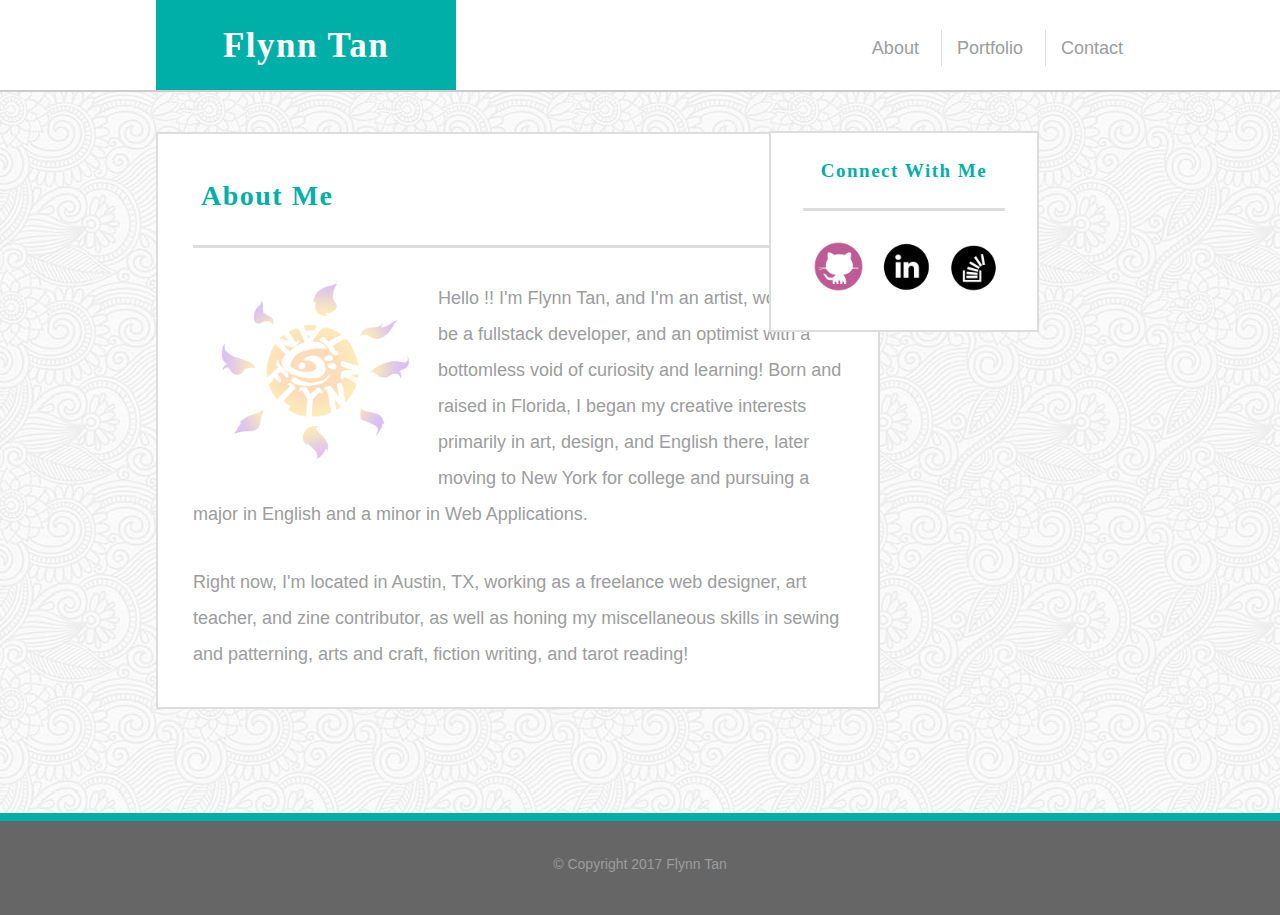
==== commit 669f057b: "media query site" ====
--- a/index.html
+++ b/index.html
@@ -2,93 +2,66 @@
 <html>
 	<head>
 		<title>Flynn Tan</title>
+
 		<meta name="viewport" content="width=device-width, initial-scale=1.0">
 
-		<!-- BOOTSTRAP CSS -->
-		<link rel="stylesheet" href="https://maxcdn.bootstrapcdn.com/bootstrap/3.3.7/css/bootstrap.min.css" integrity="sha384-BVYiiSIFeK1dGmJRAkycuHAHRg32OmUcww7on3RYdg4Va+PmSTsz/K68vbdEjh4u" crossorigin="anonymous">
+		<link rel="stylesheet" type="text/css" href="assets/css/reset.css">
+		<link rel="stylesheet" type="text/css" href="assets/css/style.css">
 
-		<!-- UNITED BOOTSWATCH THEME -->
-		<link rel="stylesheet" type="text/css" href="assets/css/united.css">
-
-		<!-- CUSTOMIZED CSS -->
-		<link rel="stylesheet" href="assets/css/style.css">
 	</head>
 
 	<body>
 
-		<!-- HEADER & NAVIGATION -->
+		<header>
+			<h1>Flynn Tan</h1>
 
-		
-		<nav class="navbar navbar-default navbar-inverse">
-			<div class="container-fluid">
-				<div class="row">
-					<div class="col-lg-12"> 
-						<div class="col-sm-12 col-md-8">
-							<h1 class="navbar-text">
-							Flynn Tan
-							</h1>
-						</div>
+			<nav>
+				<ul>
+					<li><a href="index.html">About</a></li>
 
-						<div id="nav" class="col-xs-12 col-md-4">
-							<ul class="nav navbar-nav navbar-right">
-								<li><a href="index.html">About</a></li>
-								<li><a href="portfolio.html">Portfolio</a></li>
-								<li><a href="contact.html">Contact</a></li>
-							</ul>
-						</div>
+					<li><a href="portfolio.html">Portfolio</a></li>
+					
+					<li><a href="contact.html">Contact</a></li>
+				</ul>
+			</nav>
+		</header>
 
-					</div>
-				</div>
+		<div id="content">
+	
+			<div id="main">
+
+				<h2 id="about">About Me</h2>
+
+				<div id="clear"></div>
+
+				<img id="profilepic" src="assets/images/ftsun.png" alt="profile picture" />
+
+				<p>Hello !! I'm Flynn Tan, and I'm an artist, working to be a fullstack developer, and an optimist with a bottomless void of curiosity and learning! Born and raised in Florida, I began my creative interests primarily in art, design, and English there, later moving to New York for college and pursuing a major in English and a minor in Web Applications.</p> 
+
+				<p>Right now, I'm located in Austin, TX, working as a freelance web designer, art teacher, and zine contributor, as well as honing my miscellaneous skills in sewing and patterning, arts and craft, fiction writing, and tarot reading!</p>
 			</div>
-		</nav>
 
-		<!-- CONTENT -->
-		<div class="container">
+			<div id="sidebar">
+				<h3 id="connect">Connect With Me</h3>
 
-			<div class="row">
+				<a href="https://github.com/sundropgold">
+					<img class="social" src="assets/images/github.png" alt="github icon"/>
+				</a>
 
-				<!-- MAIN CONTENT -->
+				<a href="https://www.linkedin.com/in/flynn-tan-40503596/">
+					<img class="social" src="assets/images/linkedin.png" alt="linkedin icon"/>
+				</a>
 
-				<div id="main" class="col-sm-12 col-md-8 col-lg-8">
+				<a href="http://stackoverflow.com/users/7626807/flynn-tan">
+					<img class="social" src="assets/images/stackoverflow.png" alt="stackoverflow icon"/>
+				</a>
+			</div>
 
-						<h2 id="about">About Me</h2>
-
-						<img id="profilepic" src="assets/images/ftsun.png" alt="profile picture" />
-
-						<p>Hello !! I'm Flynn Tan, and I'm an artist, working to be a fullstack developer, and an optimist with a bottomless void of curiosity and learning! Born and raised in Florida, I began my creative interests primarily in art, design, and English there, later moving to New York for college and pursuing a major in English and a minor in Web Applications.</p> 
-
-						<p>Right now, I'm located in Austin, TX, working as a freelance web designer, art teacher, and zine contributor, as well as honing my miscellaneous skills in sewing and patterning, arts and craft, fiction writing, and tarot reading!</p>
-
-				</div>
-			
-				<!-- SIDEBAR -->
-
-				<div id="sidebar" class="col-sm-12 col-md-4 col-lg-4">
-
-					<h3 id="connect">Connect With Me</h3>
-
-					<a href="https://github.com/sundropgold">
-						<img class="social" src="assets/images/github.png" alt="github icon"/>
-					</a>
-
-					<a href="https://www.linkedin.com/in/flynn-tan-40503596/">
-						<img class="social" src="assets/images/linkedin.png" alt="linkedin icon"/>
-					</a>
-
-					<a href="http://stackoverflow.com/users/7626807/flynn-tan">
-						<img class="social" src="assets/images/stackoverflow.png" alt="stackoverflow icon"/>
-					</a>
-
-				</div>
-
-			</div> <!-- row div ends -->
 		</div>
 
-		<div class="container-fluid">
-			<div class="row">
-				<div id="footer" class="panel-footer">© Copyright 2017 Flynn Tan</div>
-			</div>
-		</div> <!-- end of container -->
+		<footer>
+			<p>© Copyright 2017 Flynn Tan</p>
+		</footer>
 
 	</body>
 </html>--- a/assets/css/style.css
+++ b/assets/css/style.css
@@ -1,9 +1,6 @@
 /* ********** GENERAL ********** */
 * {
-	margin:0 auto;
-	box-sizing: border-box;
-	max-width: 100%;
-	overflow-x: hidden;
+	margin: 0 auto;
 }
 
 body {
@@ -11,383 +8,825 @@
 	background-repeat:repeat;
 }
 
-/* ********* HEADER / NAV ********** */
-
-nav.navbar-nav {
+div#content {
+	width: 960px;
+}
+
+div#main {
+	width: 650px;
+}
+
+div#sidebar {
+	width: 270px;
+}
+
+div#clear {
+	clear:both;
+}
+
+/* ********** HEADER ********** */
+header {
+	height:90px;
+	background-color: #ffffff;
+	border-style: solid; 
+	border-color: #cccccc;
+	border-width: 0px 0px 2px 0px;
+}
+
+/* ********** FOOTER ********** */
+
+footer {
+	background-color: #666666;
+	clear:both;
+	/*position:fixed;
+	bottom:0;*/
 	width:100%;
-	margin:0;
-	margin-bottom:2%;
-}
-
-div#nav {
+	height:94px;	
+	border-style:solid;
+	border-color:#00afa8;
+	border-width: 8px 0px 0px 0px;
+}
+
+footer p {
+	display:block;
+	text-align: center;
+	padding:28.5px 50px 28.5px 50px;
+}
+
+/* ********** TEXT ********** */
+
+h1, h2, h3 {
+	font-family: "Georgia", Times, "Times New Roman", serif;
+	letter-spacing: 1.5px;
+}
+
+h1 {
+	display:block;
+	float: left;
+	color:#ffffff;
+	font-size: 35px;
+	font-weight: bold;
+	text-align: center;
+	background-color: #00afa8;
+	padding:27.5px 50px 27.5px 50px;
+	width:200px;
+	margin-top:0px;
+	margin-bottom:0px;
+	margin-left:156px;
+	margin-right:0px;
+	z-index: 4;
+
+}
+
+h2 {
+	color:#00afa8;
+	font-size:28px;
+	font-weight: bold;
+	text-align: left;
+	display:block;
+	float:left;
+	background-color: #ffffff;
+	border-style: solid;
+	border-color:#dddddd;
+	border-width: 0px 0px 3px 0px;
+}
+
+h2#about {
+	padding: 13px 490px 35px 8px;
+}
+
+h2#contact {
+	padding: 13px 520px 35px 8px;
+}
+
+h2#portfolio {
+	padding:13px 498px 35px 8px;
+}
+
+
+h3 {
+	font-size:19px;
+	text-align: center;
+}
+
+h3#connect {
+	color:#00afa8;
+
+	font-weight:bold;
+	border-style:solid;
+	border-color: #dddddd;
+	border-width: 0px 0px 3px 0px;
+	padding: 28px 0px 28px 0px;
+}
+
+
+h3.portname {
+	color:#ffffff;
+	background-color: #00afa8;
+	text-align: center;
+
 	position:absolute;
-	top:24%;
-	right:5%;
-	z-index: 5;
-}
-
-h1 {
-	font-weight: bold;
-	letter-spacing: 1.5px;
-	position:relative;
-	left:14%;
-	font-size: 55px;
-	z-index: 2;
+	left:0px;
+	top:262px;
+	padding:23px 0px 23px 0px;
+	width:100%;
+
+	display:inline-block;
+	float:left;
+}
+
+p, a, form, input, label {
+	font-family: "Arial", "Helvetica Neue", Helvetica, sans-serif;
+	color:#9c9d9e;
+	font-size: 18px;
+	line-height: 2;
+}
+
+footer p {
+	font-size:14px;
+}
+
+/* ********** NAVIGATION ********** */
+
+nav {
+	position:absolute;
+	width:100%;
+	top:30px;
+	right:135px;
+}
+
+ul {
+	float:right;
 }
 
 li {
+	list-style-type: none;
 	border-style: solid;
 	border-width: 0px 1.5px 0px 0px;
-	border-color: #bf5b94;
+	border-color: #dddddd;
 	float:left;
 	text-align:center;
-
-	padding:0px 18px 0px 12px;
+	padding:0px 22px 0px 15px;
 }
 
 li:last-child {
 	border-width: 0px;
 }
 
-/* ********** FOOTER ********** */
-
-div#footer {
-	position: absolute;
-	right:0;
-	left:0;
-	width:100%;
-	height:90px;
-	padding:3% 2%;
-
-	color:#ffffff;
-	background-color: #525253;
-	border-style:solid;
-	border-color:#bf5b94;
-	border-width: 8px 0px 0px 0px;
-
-	text-align: center;
-}
-
-/* ********** TEXT ********** */
-
-h2 {
-	font-size:40px;
-}
-
-h3 {
-	font-size:25px;
-}
-
-h2#about {
-	border-style:solid;
-	border-color: #bf5b94;
-	border-width: 0px 0px 2px 0px;
-	padding: 2% 0px 2% 0px;
-}
-
-h2#portfolio {
-	border-style:solid;
-	border-color: #bf5b94;
-	border-width: 0px 0px 2px 0px;
-	padding: 2% 0px 2% 0px;
-}
-
-h2#contact {
-	border-style:solid;
-	border-color: #bf5b94;
-	border-width: 0px 0px 2px 0px;
-	padding: 2% 0px 2% 0px;
-}
-
-h3#connect {
-	border-style:solid;
-	border-color: #bf5b94;
-	border-width: 0px 0px 2px 0px;
-	padding: 2% 0px 2% 0px;
-	width:79%;
-}
-
-h3#portname {
-	color:#ffffff;
-	background-color: #bf5b94;
-	text-align: center;
-	font-size: 16px;
-
-	padding:23px 0px 23px 0px;
-	width:100%;
-
+a {
+	text-decoration: none;
+}
+
+a:hover, a:active {
+	color: #4aaaa5;
+}
+
+a:visited {
+	color: #025760;
+}
+
+/* ********** IMAGES ********** */
+
+img#profilepic {
+	width:30%;
+	display:block;
+	float:left;
+	padding:32px 25px 25px 25px;
+}
+
+img.social {
+	width:25%;
+	padding:30px 2px 0px 10px;
+}
+
+img.social:hover {
+	opacity:0.5;
+}
+
+img.portfolio {
+	width:300px;
+	margin-top:40px;
+	position:relative;
+	
 	display:inline-block;
 	float:left;
 }
 
-/* ********** IMAGES ********** */
-img#profilepic {
-	width:30%;
+img.portfolio:hover {
+	opacity:0.5;
+}
+
+/* ********** DIV#MAIN ********** */
+
+div#main {
+	position:relative;
+	left:156px;
+	top:40px;
+	background-color: white;
+	display:block;
 	float:left;
-	padding:32px 25px 25px 25px;
-}
-
-img.social {
-	width:27%;
-	padding:3% 1% 0px 1%;
-	margin:2%;
-}
-
-
-/* ********** DIV#MAIN ********** */
-div#main {
-
-	width:55%;
-	margin-top:1%;
-	margin-left:5%;
-	
 	border-style: solid;
-	border-color:#bf5b94;
+	border-color:#dddddd;
 	border-width: 2px 2px 2px 2px;
 	padding:35px;
 	margin-bottom:144px;
-	background-color: #ffffff;
+}
+
+div#main p {
+	padding:32px 0px 0px 0px;
 }
 
 /* ********** DIV#SIDEBAR ********** */
+
 div#sidebar {
-
-	width:27%;
-	margin-top:1%;
-	margin-left:5%;
+	position:absolute;
+	right:241px;
+	top:131px;
+	background-color:white;
+	display: inline-block;
+	float: left;
+	border-style: solid;
+	border-color: #dddddd;
+	border-width: 2px 2px 2px 2px;
+	margin-bottom:144px;
+	height:201px;
+	padding:0px 32px 0px 32px;
+	box-sizing: border-box;
+}
+
+/* ********** FORMS ********** */
+
+form {
+	clear:both;
+	padding:31px 0px 0px 0px;
+}
+
+input#msg {
+	height:200px;
+}
+
+input#submit {
+	width:118px;
+	height: 43px;
+	margin:15px 0px 3px 0px;
+
+	background-color: #00afa8;
+	border:none;
+
+	color:#ffffff;
+	font-size:18px;
+}
+
+input#submit:hover {
+	box-sizing: border-box;
+	background-color:#ffffff;
+	border-style:solid;
+	border-color: #00afa8;
+	padding:1px 0px 1px 0px;
+	border-width:2px;
+	color:#00afa8;
+	text-align: center;
+}
+
+input {
+	width:630px;
+	font-size:14px;
+	padding:5px;
+	margin:5px 5px 10px 0px;
+}
+
+/* ********** PORTFOLIO ********** */
+
+div.thumbnail {
+	width:300px;
+	margin:0;
+	padding:0px;
+	display: block;
+	float:left;
+	position:relative;
+}
+
+div.thumbnail:nth-of-type(even) {
+	margin-left:48px;
+}
+
+/* ********** RESPONSIVE DESIGN ********** */
+
+/* ----- MOBILE ----- */
+@media screen and (max-width: 640px) {
 	
-	border-style: solid;
-	border-color:#bf5b94;
-	border-width: 2px 2px 2px 2px;
-	padding:2%;
-	margin-bottom:144px;
-	background-color: #ffffff;
-}
-
-/* ********** FORMS ********** */
-button#submit {
-	height:50px;
-	width:120px;
-}
-
-/* ********** RESPONSIVE DESIGN *********** */
-@media screen and (max-width:430px) {
-
-	/* --- HEADER/NAV -- */
-
-	h1 {
-		left:12%;
-	}
-
-	div#nav {
-		position: relative;
+	/* --- HEADER --- */
+
+	body {
+		max-width:100%;
+		overflow-x:hidden;
+	}
+
+	header {
+		position: static;
+		height:170px;
 		width:100%;
 		margin:0 auto;
-		top:2%;
-		left:5%;
-		margin:2%;
+	}
+
+	h1 {
+		position:relative;
+		left:2%;
+
+		text-align: center;
+		background-color:#00afa8;
+
+		width:100%;
+		margin-left:-20px;
+		padding:5% 0% 5% 5%;
+	}
+
+	/* --- FOOTER --- */
+	footer {
+
+		width:100%;
+		height:94px;	
+	}
+
+
+	/* --- NAVIGATION --- */
+
+	nav {
+		position: relative;
+		width: 100%;
+		margin:0 auto;
+		top:18px;
+		bottom:5px;
+	}
+
+	ul {
+		float:left;
+		margin-left: 52%;
+	}
+
+	li {
+		display:inline-block;
+		position:relative;
+		list-style-type: none;
+		border-style: solid;
+		border-width: 0px 1.5px 0px 0px;
+		border-color: #dddddd;
+		float:left;
+		text-align:center;
+		padding:0px 13px 0px 13px;
+
+	}
+
+	li:last-child {
+		border-width: 0px;
+	}
+
+	/* --- DIV#CONTENT--- */
+
+	div#content {
+		width:95%;
+		margin-left:2.5%;
+		margin-right:2.5%;
 	}
 
 	/* --- DIV#MAIN --- */
-	
-	div#main {
-
-		width:93%;
-		margin-top:5%;
-		margin-left:6%;
-		margin-right: 3%;
-		margin-bottom:5%;
-
+
+	h2#about {
+		padding: 13px 70% 35px 8px;
 	}
 
 	img#profilepic {
 		width:90%;
-		margin-left:5%;
+		display:block;
+		float:left;
+		padding:32px 25px 25px 25px;
+	}
+
+	div#main {
+		position:relative;
+		left:0;
+
+		width:89%;
+		display:block;
+		float:left;
+
+		background-color: white;
+		border-style: solid;
+		border-color:#dddddd;
+		border-width: 2px 2px 2px 2px;
+	}
+
+	div#main p {
+		padding:32px 0px 0px 0px;
+	}
+
+
+	/* --- DIV#SIDEBAR --- */
+
+	h3#connect {
+		color:#00afa8;
+
+		
+		float:left;
+
+		font-weight:bold;
+		border-style:solid;
+		border-color: #dddddd;
+		border-width: 0px 0px 3px 0px;
+		padding: 28px 64% 28px 0px;
+	}
+
+	img.social {
+		width:17%;
+		padding:15px 2px 0px 10px;
+	}
+
+	div#sidebar {
+		position:relative;
+		left:0px;
+		top:0px;
+
+		background-color:white;
+		border-style: solid;
+		border-color: #dddddd;
+		border-width: 2px 2px 2px 2px;
+
+		margin-bottom:144px;
+		margin-top:-10%;
+		float: left;
+		height:201px;
+		width:101%;
+		padding:0px 32px 0px 32px;
+		box-sizing: border-box;
+	}
+
+	/* --- PORTFOLIO ---*/
+	
+	h2#portfolio {
+		padding:13px 72% 35px 8px;
+	}
+
+	h3.portname {
+		color:#ffffff;
+		background-color: #00afa8;
+		text-align: center;
+
+		position:absolute;
+		left:0px;
+		top:80%;
+		padding:23px 39.5% 23px 39.5%;
+		width:100%;
+
+		display:inline-block;
+		float:left;
+	}
+
+	img.portfolio {
+		width:179%;
+		margin-top:40px;
+		position:relative;
+	}
+
+	div.thumbnail, div.thumbnail:nth-of-type(even) {
+		width:300px;
+		margin:0;
+		padding:0px;
 		display: block;
-	}
-
-	div#main p {
-		display: block;
-		float: left;
-	}
-
-	/* --- DIV#SIDEBAR ---*/
-	div#sidebar {
-
-		width:93%;
-		margin-left:6%;
-		margin-right:1%;
-	}
-
-}
-
-@media screen and (min-width: 431px) and (max-width: 640px) {
-
-	/* --- HEADER/NAV -- */
-
-	h1 {
-		left:28%;
-	}
-
-	div#nav {
-		position: relative;
+		float:left;
+		position:relative;
+	}
+
+	/* --- CONTACT --- */
+
+	input {
+		width:98%;
+		font-size:14px;
+		padding:5px;
+		margin:5px 5px 10px 0px;
+	}
+
+}
+
+
+/* ----- TABLET ----- */
+@media screen and (min-width: 641px) and (max-width: 768px) {
+
+	/* --- HEADER ---*/
+
+	body {
+		max-width:100%;
+		overflow-x:hidden;
+	}
+
+	header {
+		position: static;
+		height:89px;
 		width:100%;
 		margin:0 auto;
-		top:2%;
-		left:21%;
-		margin:2%;
-
-
-	}
+	}
+
+	h1 {
+		padding:27.5px 7% 27.5px 7%;
+		width:200px;
+		margin-top:0px;
+		margin-bottom:0px;
+		margin-left:5%;
+		margin-right:0px;
+	}
+
+	/* --- NAVIGATION --- */
+	nav {
+		position: absolute;
+		width: 100%;
+		top:30px;
+		right:-10%;
+	}
+
+	ul {
+		float:left;
+		margin-left: 52%;
+	}
+
+	li {
+		display:inline-block;
+		position:relative;
+		list-style-type: none;
+		border-style: solid;
+		border-width: 0px 1.5px 0px 0px;
+		border-color: #dddddd;
+		float:left;
+		text-align:center;
+		padding:0px 13px 0px 13px;
+
+	}
+
+	li:last-child {
+		border-width: 0px;
+	}
+
+	/* --- FOOTER --- */
+
+	footer {
+		background-color: #666666;
+		width:100%;
+		height:94px;	
+		border-style:solid;
+		border-color:#00afa8;
+		border-width: 8px 0px 0px 0px;
+	}
+
+	footer p {
+		display:block;
+		text-align: center;
+		padding:28.5px 50px 28.5px 50px;
+	}
+
 
 	/* --- DIV#MAIN --- */
+
+	h2#about {
+		padding: 13px 70% 35px 8px;
+	}
+
+	img#profilepic {
+		width:50%;
+		display:block;
+		float:left;
+		padding:32px 25px 25px 25px;
+	}
+
 	div#main {
-
-		width:93%;
-		margin-top:5%;
-		margin-left:6%;
-		margin-right: 3%;
-		margin-bottom:5%;
-
-	}
-
-	img#profilepic {
-		width:90%;
-		margin-left:5%;
-		display: block;
+		position:relative;
+		left:1.5%;
+
+		width:69%;
+		display:block;
+		float:left;
+
+		background-color: white;
+		border-style: solid;
+		border-color:#dddddd;
+		border-width: 2px 2px 2px 2px;
 	}
 
 	div#main p {
-		display: block;
+		padding:32px 0px 0px 0px;
+	}
+
+
+	/* --- DIV#SIDEBAR ---*/
+
+	h3#connect {
+		color:#00afa8;
+
+		
+		float:left;
+
+		font-weight:bold;
+		border-style:solid;
+		border-color: #dddddd;
+		border-width: 0px 0px 3px 0px;
+		padding: 28px 64% 28px 0px;
+	}
+
+	img.social {
+		width:11%;
+		padding:15px 2px 0px 10px;
+	}
+
+	div#sidebar {
+		position:relative;
+		left:1.5%;
+		top:1%;
+
+		background-color:white;
+		border-style: solid;
+		border-color: #dddddd;
+		border-width: 2px 2px 2px 2px;
+
+		margin-bottom:144px;
+		margin-top:-10%;
 		float: left;
-	}
-
-	/* --- DIV#SIDEBAR ---*/
-	div#sidebar {
-
-		width:93%;
-		margin-left:6%;
-		margin-right:1%;
-	}
-}
-
-@media screen and (min-width: 641px) and (max-width: 768px) {
-
-	/* --- HEADER/NAV --- */
-
-	h1 {
-		left:32%;
-	}
-
-	div#nav {
+		height:201px;
+		width:76.5%;
+		padding:0px 32px 0px 32px;
+		box-sizing: border-box;
+	}
+
+}
+
+/* ----- DESKTOP ----- */
+@media screen and (min-width: 769px) and (max-width: 980px) {
+
+	/* --- HEADER --- */
+	body {
+		max-width: 980px;
+		overflow-x: hidden;
+
+	}
+
+	header {
 		position: relative;
-		width:80%;
-		margin:0 auto;
-		top:2%;
-		margin:2%;
-
-
-	}
-
-	/* --- DIV#MAIN --- */
-
-	div#main {
-
-		width:93%;
-		margin-top:5%;
-		margin-left:6%;
-		margin-right: 3%;
-		margin-bottom:5%;
-
-	}
-
-	img#profilepic {
-		width:90%;
-		margin-left:5%;
-		display: block;
-	}
-
-	div#main p {
-		display: block;
-		float: left;
-	}
-
-	/* --- DIV#SIDEBAR --- */
-
-	div#sidebar {
-
-		width:93%;
-		margin-left:6%;
-		margin-right:3%;
-	}
-}
-
-@media screen and (min-width: 769px) and (max-width: 979px) {
-	
-	/* --- HEADER/NAV --- */
-
-	h1 {
-		left:12%;
-	}
-
-	div#nav {
+		height:89px;
 		width:100%;
 		margin:0 auto;
-		top:2%;
-		margin:2%;
-
+	}
+
+	h1 {
+		padding:27.5px 7% 27.5px 7%;
+		width:200px;
+		margin-top:0px;
+		margin-bottom:0px;
+		margin-left:11%;
+		margin-right:0px;
+	}
+
+	/* --- NAVIGATION --- */
+	nav {
+		position: absolute;
+		width: 100%;
+		top:30px;
+		right:-13%;
+	}
+
+	ul {
+		float:left;
+		margin-left: 52%;
+	}
+
+	li {
+		display:inline-block;
+		position:relative;
+		list-style-type: none;
+		border-style: solid;
+		border-width: 0px 1.5px 0px 0px;
+		border-color: #dddddd;
+		float:left;
+		text-align:center;
+		padding:0px 13px 0px 13px;
+
+	}
+
+	li:last-child {
+		border-width: 0px;
+	}
+
+	/* --- FOOTER --- */
+	footer {
+		background-color: #666666;
+		position:fixed;
+		bottom:0px;
+		width:100%;
+		height:94px;	
+		border-style:solid;
+		border-color:#00afa8;
+		border-width: 8px 0px 0px 0px;
+	}
+
+	footer p {
+		display:block;
+		text-align: center;
+		padding:28.5px 50px 28.5px 50px;
 	}
 
 	/* --- DIV#MAIN --- */
+	h2#about {
+		padding: 13px 70% 35px 8px;
+	}
+
+	img#profilepic {
+		width:94%;
+		display:block;
+		float:left;
+		padding:32px 25px 25px 25px;
+	}
 
 	div#main {
-
-		width:93%;
-		margin-top:5%;
-		margin-left:6%;
-		margin-right: 3%;
-		margin-bottom:5%;
-
-	}
-
-	/* --- DIV#SIDEBAR --- */
-
+		position:relative;
+		left:11%;
+
+		width:35%;
+		display:block;
+		float:left;
+
+		background-color: white;
+		border-style: solid;
+		border-color:#dddddd;
+		border-width: 2px 2px 2px 2px;
+	}
+
+	div#main p {
+		padding:32px 0px 0px 0px;
+	}
+	/* --- DIV#SIDEBAR ---*/
+	
 	div#sidebar {
+		position:absolute;
+		right:11%;
+		top:131px;
+		display: inline-block;
+		float: left;
+
+		margin-bottom:144px;
+		height:201px;
+		padding:0px 32px 0px 32px;
+		box-sizing: border-box;
+	}
+
+	/* --- PORTFOLIO --- */
+
+	h2#portfolio {
+		padding:13px 50% 35px 8px;
+	}
+
+	h3.portname {
+		color:#ffffff;
+		background-color: #00afa8;
+		text-align: center;
+
+		position:absolute;
+		left:0px;
+		top:80%;
+		padding:23px 2.5% 23px 2.5%;
+		width:100%;
+
+		display:inline-block;
+		float:left;
+	}
+
+	img.portfolio {
+		width:105%;
+		margin-top:40px;
+		position:relative;
+	}
+
+	div.thumbnail, div.thumbnail:nth-of-type(even) {
+		width:300px;
+		margin:0;
+		padding:0px;
 		display: block;
 		float:left;
-
-		width:93%;
-		margin-left:6%;
-		margin-right:1%;
-	}
-
-}
-
-@media screen and (min-width: 980px) and (max-width: 1106px) {
-
-	/* --- HEADER/NAV --- */
-
-	h1 {
-		left:12%;
-	}
-
-	div#nav {
-		width:100%;
-		margin:0 auto;
-		top:2%;
-		margin:2%;
-
-	}
-
-	/* --- DIV#SIDEBAR --- */
-
-	div#sidebar {
-
-		display: block;
-		float:left;
-
-		width:30%;
-
-	}
-
-}
+		position:relative;
+	}
+
+	/* --- CONTACT --- */
+
+	h2#contact {
+		padding: 13px 60% 35px 8px;
+	}
+
+	form {
+		clear:both;
+		padding:31px 0px 0px 0px;
+	}
+
+	input {
+		width:95%;
+		font-size:14px;
+		padding:5px;
+		margin:5px 5px 10px 0px;
+	}
+
+
+
+}